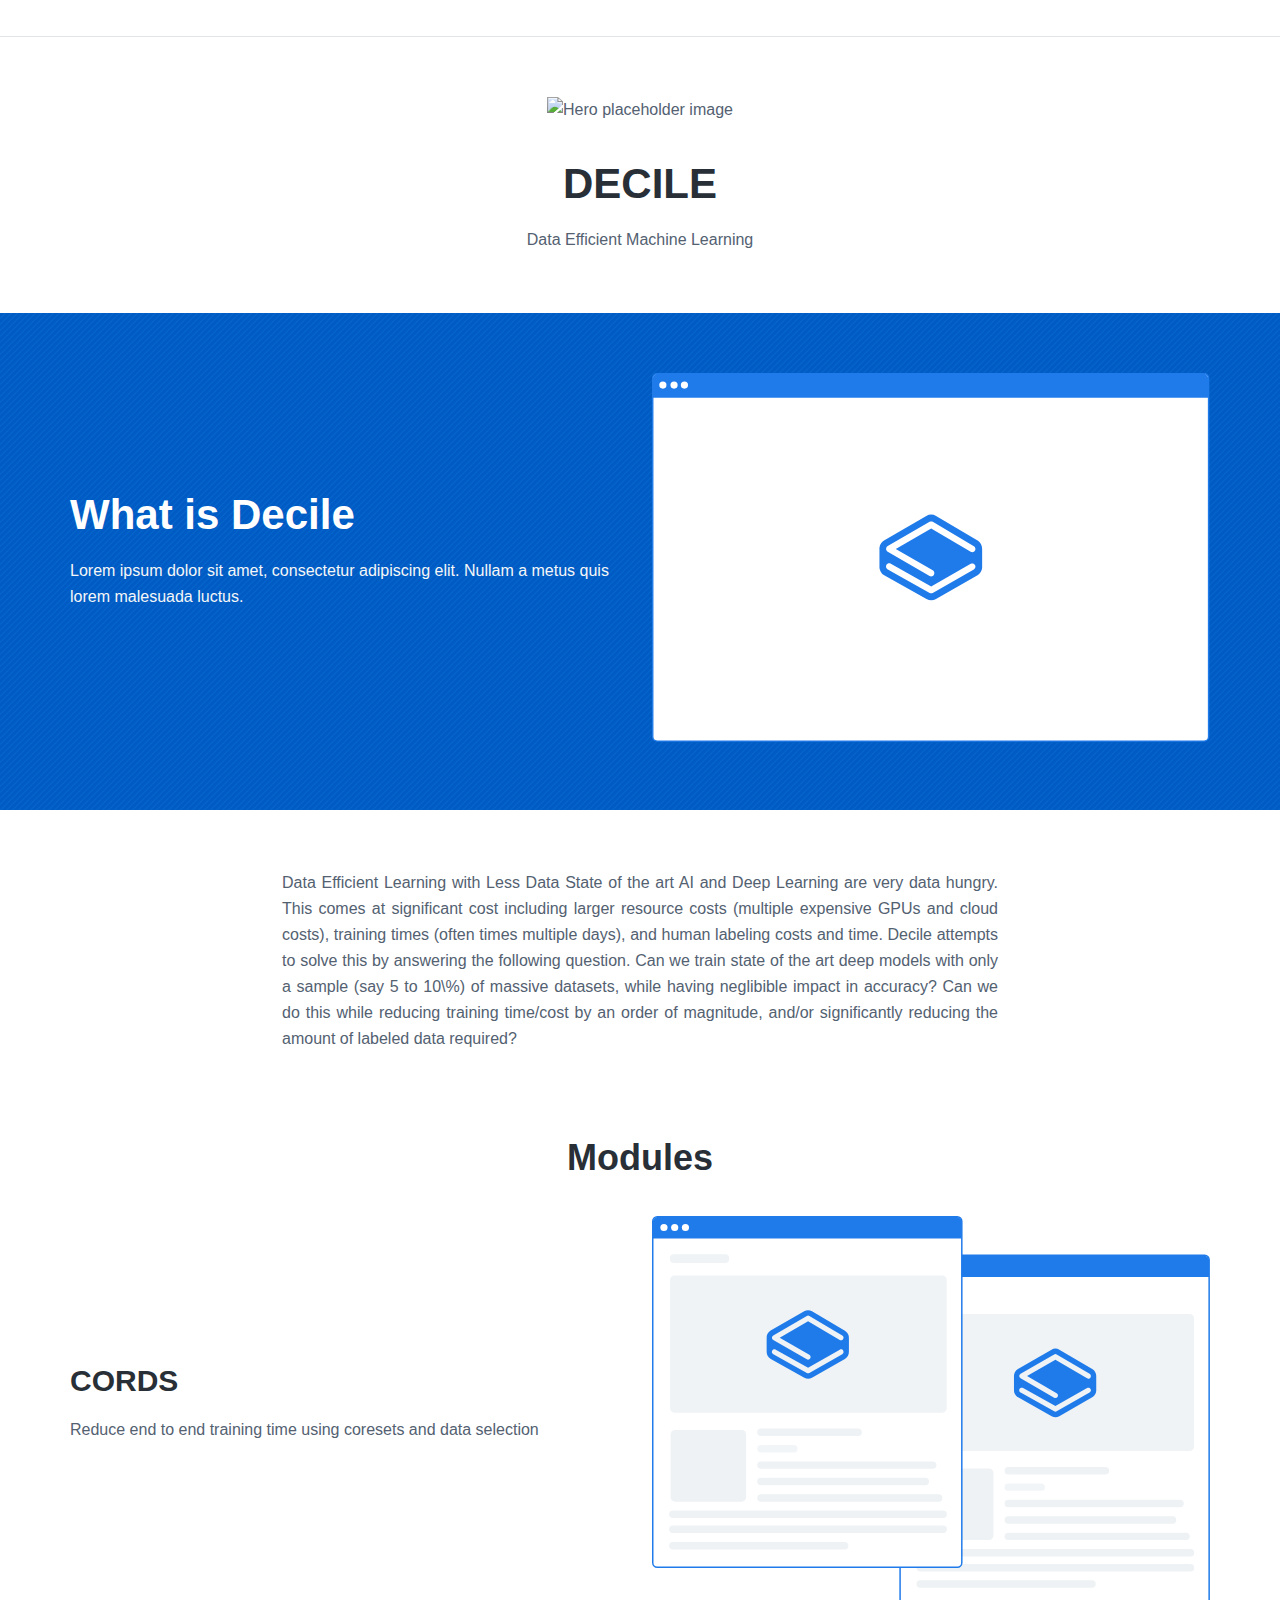
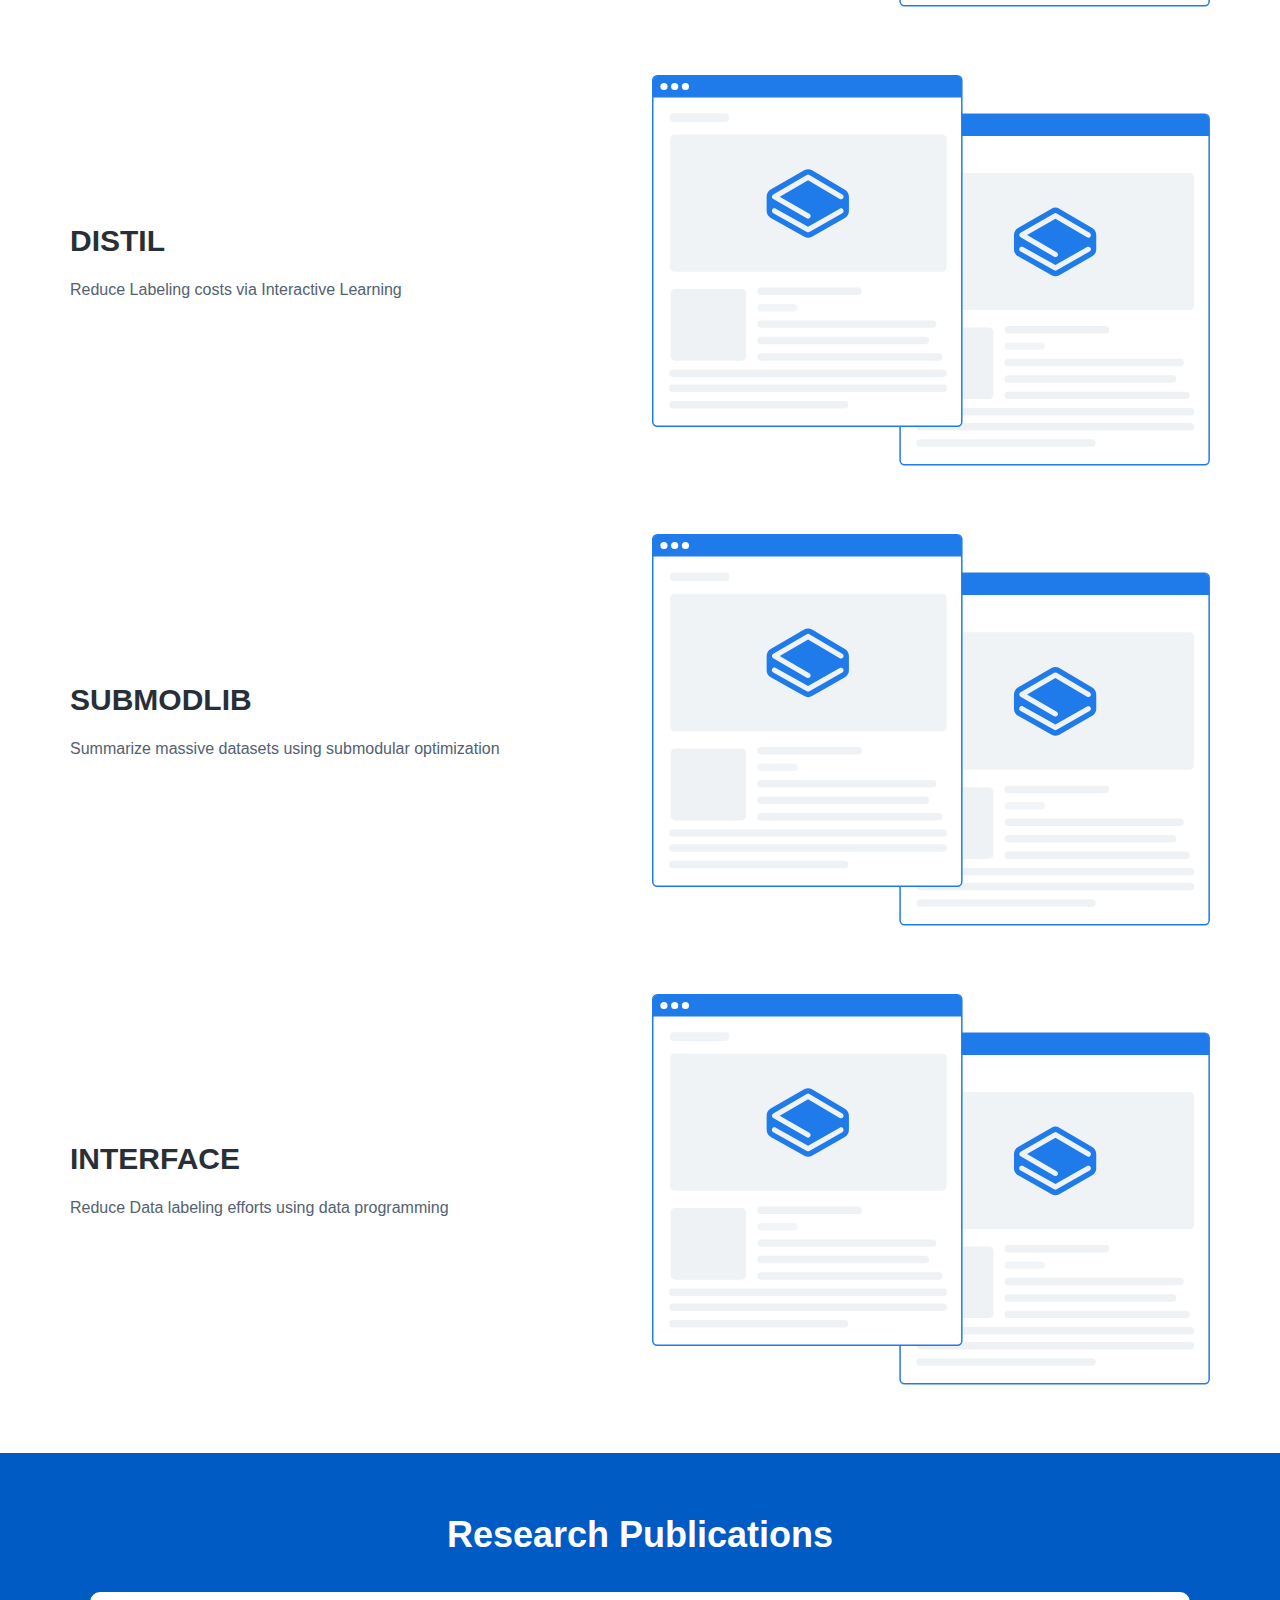
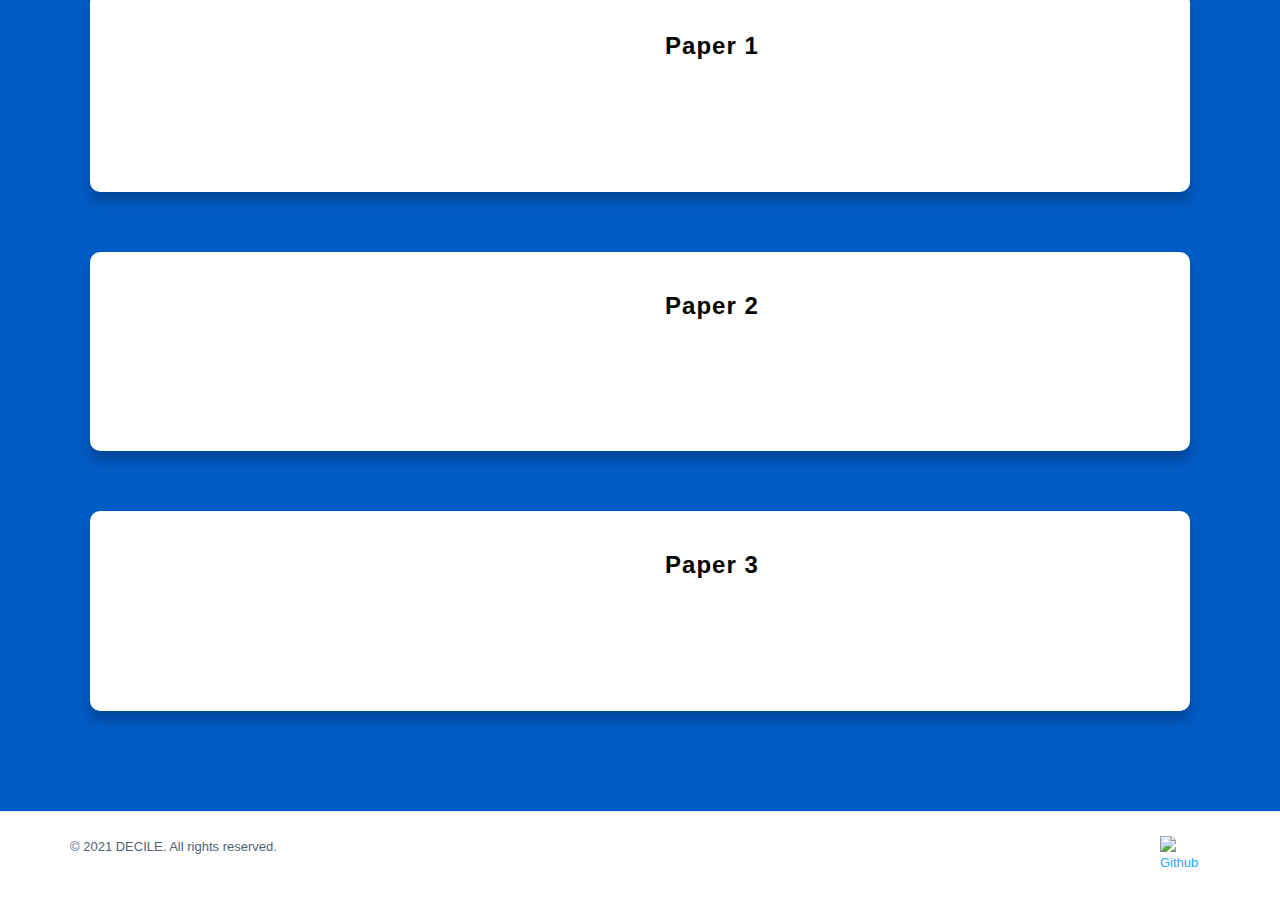
==== index.html @ 0dfba2ae "Update index.html" ====
<!DOCTYPE html>
<html>

<head>

    <meta name="generator" content="Gatsby 2.22.17" />
    <title data-react-helmet="true">Decile</title>
    <meta data-react-helmet="true" charSet="utf-8" />
    <meta data-react-helmet="true" name="viewport" content="width=device-width, initialScale=1.0" />
    <meta data-react-helmet="true" name="description" content="An ultra customizable generic theme for Stackbit" />

    <link rel="stylesheet" href="style.css">
</head>

<body>
    <div id="___gatsby">
        <div style="outline:none" tabindex="-1" id="gatsby-focus-wrapper">
            <div id="site-wrap" class="site">
                <header class="site-header">
                    <div class="container container--lg">
                        <nav class="navbar" aria-label="Main Navigation"><a href="#content" class="sr-only">Skip to main
                                content</a><a aria-current="page" class="h4 navbar__title" href="/"></a></nav>
                    </div>
                </header>
                <main id="content" class="site-content">
                    <section class="section hero">
                        <div class="container container--lg">
                            <div class="flex flex--middle flex--center flex--col-2 align-center">
                                <div class="cell section__body">

                                    <div class="cell section__media section__media--center"><img src="https://via.placeholder.com/140x100"
                                        alt="Hero placeholder image" /></div>

                                    <h1 class="section__title">DECILE</h1>
                                    <div class="section__copy">
                                        <p>Data Efficient Machine Learning</p>
                                    </div>
                                    <div class="section__actions btn-group"></div>
                                </div>
                            </div>
                        </div>
                    </section>
                    <section class="section hero bg-image inverse bg-blue section--padding">
                        <div class="bg-image__image"
                            style="background-image:url(&#x27;/images/diagonal-lines.svg&#x27;);opacity:0.2;background-size:auto;background-repeat:repeat">
                        </div>
                        <div class="container container--lg">
                            <div class="flex flex--middle flex--center flex--col-2">
                                <div class="cell section__media section__media--right"><img src="images/hero.svg"
                                        alt="Hero placeholder image" /></div>
                                <div class="cell section__body">
                                    <h1 class="section__title">What is Decile</h1>
                                    <div class="section__copy">
                                        <p>Lorem ipsum dolor sit amet, consectetur adipiscing elit. Nullam a metus quis
                                            lorem malesuada luctus.</p>
                                    </div>
                                    <!--<div class="section__actions btn-group"><a href="https://www.google.com/"
                                            class="btn">Learn More</a></div>-->
                                </div>
                            </div>
                        </div>
                    </section>
                    <section class="section hero">
                        <div class="container container--lg">
                            <div class="flex flex--middle flex--center flex--col-2 align-justify">
                                <div class="cell section__body">
                                    <div class="section__copy">
                                        <p>Data Efficient Learning with Less Data
                                            State of the art AI and Deep Learning are very data hungry. This comes at significant cost including larger resource costs (multiple expensive GPUs and cloud costs), training times (often times multiple days), and human labeling costs and time. Decile attempts to solve this by answering the following question. Can we train state of the art deep models with only a sample (say 5 to 10\%) of massive datasets, while having neglibible impact in accuracy? Can we do this while reducing training time/cost by an order of magnitude, and/or significantly reducing the amount of labeled data required?</p>
                                    </div>
                                    <div class="section__actions btn-group"></div>
                                </div>
                            </div>
                        </div>
                    </section>
                    <section class="section section--features">
                        <div class="container container--md align-center">
                            <h2 class="section__title">Modules</h2>
                        </div>
                        <div class="container container--lg">
                            <div class="flex flex--middle flex--center flex--col-2">
                                <div class="cell section__media section__media--right"><img src="images/feature.svg"
                                        alt="Feature 1 placeholder image" /></div>
                                <div class="section__body cell">
                                    <h3 class="section__title">CORDS</h3>
                                    <div class="section__copy">
                                        <p>Reduce end to end training time using coresets and data selection </p>
                                    </div>
                                    <div class="section__actions btn-group"></div>
                                </div>
                            </div>
                            <div class="flex flex--middle flex--center flex--col-2">
                                <div class="cell section__media section__media--right"><img src="images/feature.svg"
                                        alt="Feature 2 placeholder image" /></div>
                                <div class="section__body cell">
                                    <h3 class="section__title">DISTIL</h3>
                                    <div class="section__copy">
                                        <p>Reduce Labeling costs via Interactive Learning</p>
                                    </div>
                                    <div class="section__actions btn-group"></div>
                                </div>
                            </div>
                            <div class="flex flex--middle flex--center flex--col-2">
                                <div class="cell section__media section__media--right"><img src="images/feature.svg"
                                        alt="Feature 3 placeholder image" /></div>
                                <div class="section__body cell">
                                    <h3 class="section__title">SUBMODLIB</h3>
                                    <div class="section__copy">
                                        <p>Summarize massive datasets using submodular optimization</p>
                                    </div>
                                    <div class="section__actions btn-group"></div>
                                </div>
                            </div>
                            <div class="flex flex--middle flex--center flex--col-2">
                                <div class="cell section__media section__media--right"><img src="images/feature.svg"
                                        alt="lorem-ipsum" /></div>
                                <div class="section__body cell">
                                    <h3 class="section__title">INTERFACE</h3>
                                    <div class="section__copy">
                                        <p>Reduce Data labeling efforts using data programming</p>
                                    </div>
                                    <div class="section__actions btn-group"></div>
                                </div>
                            </div>
                        </div>
                    </section>
                    <section class="section  bg-blue inverse section--posts">
                        <div class="container container--md align-center">
                            <h2 class="section__title">Research Publications</h2>
                        </div>
                        <div class="container container--lg">


                                <div id="CARD_1">
                                    <div id="CARD_2">
                                
                                        <div id="CARD_3">
                                            <div id="CARD_4">
                                

                                                <h2 id="H2_13">
                                                    Paper 1
                                                </h2> 
                                
                                            </div>
                                        </div>
                                    </div>
                                </div>
                                <div id="CARD_1">
                                    <div id="CARD_2">
                                
                                        <div id="CARD_3">
                                            <div id="CARD_4">
                                

                                                <h2 id="H2_13">
                                                    Paper 2
                                                </h2> 
                                
                                            </div>
                                        </div>
                                    </div>
                                </div>
                                <div id="CARD_1">
                                    <div id="CARD_2">
                                
                                        <div id="CARD_3">
                                            <div id="CARD_4">
                                

                                                <h2 id="H2_13">
                                                    Paper 3
                                                </h2> 
                                
                                            </div>
                                        </div>
                                    </div>
                                </div>




                   
                    </section>
                </main>
                <footer class="site-footer">
                    <div class="container container--lg">
                        <div class="site-footer__copyright">
                            &copy; 2021 DECILE. All rights reserved.    <a href="https://github.com/decile-team"><img src="https://github.githubassets.com/images/modules/logos_page/GitHub-Mark.png" alt="Github" width="50" height="50" style="float:right"></a> 
                        </div>
                        
                    </div>
                </footer>
            </div>
        </div>
        <div id="gatsby-announcer"
            style="position:absolute;top:0;width:1px;height:1px;padding:0;overflow:hidden;clip:rect(0, 0, 0, 0);white-space:nowrap;border:0"
            aria-live="assertive" aria-atomic="true"></div>
    </div>
    <script src="/assets/js/init.js"></script>
    <script src="/assets/js/page-load.js"></script>
    <script src="/assets/js/page-unload.js"></script>
    <script id="gatsby-script-loader">/*<![CDATA[*/window.pagePath = "/";/*]]>*/</script>
    <script
        id="gatsby-chunk-mapping">/*<![CDATA[*/window.___chunkMapping = { "app": ["/app-77ef83bda4db6edf5b10.js"], "component---src-templates-advanced-js": ["/component---src-templates-advanced-js-5bc18cc9d4f8bdf61e8d.js"], "component---src-templates-post-js": ["/component---src-templates-post-js-b1623d6e78ea71cc60c2.js"] };/*]]>*/</script>
    <script src="/component---src-templates-advanced-js-5bc18cc9d4f8bdf61e8d.js" async=""></script>
    <script src="/commons-939fbc767cac15439ba2.js" async=""></script>
    <script src="/29107295-36e60bad8a02b5426955.js" async=""></script>
    <script src="/styles-503b3015a8b38c118cb7.js" async=""></script>
    <script src="/app-77ef83bda4db6edf5b10.js" async=""></script>
    <script src="/framework-81e6052b3504df28bf0b.js" async=""></script>
    <script src="/webpack-runtime-9876bf3ca93c263dd1b7.js" async=""></script>
</body>

</html>
---- style.css ----
html {
    line-height: 1.15;
    -webkit-text-size-adjust: 100%
}

body {
    margin: 0
}

main {
    display: block
}

.h1,
h1 {
    font-size: 2em;
    margin: .67em 0
}

hr {
    box-sizing: content-box;
    height: 0;
    overflow: visible
}

pre {
    font-family: monospace, monospace;
    font-size: 1em
}

a {
    background-color: transparent
}

abbr[title] {
    border-bottom: none;
    text-decoration: underline;
    -webkit-text-decoration: underline dotted;
    text-decoration: underline dotted
}

b,
strong {
    font-weight: bolder
}

code,
kbd,
samp {
    font-family: monospace, monospace;
    font-size: 1em
}

small {
    font-size: 80%
}

sub,
sup {
    font-size: 75%;
    line-height: 0;
    position: relative;
    vertical-align: baseline
}

sub {
    bottom: -.25em
}

sup {
    top: -.5em
}

img {
    border-style: none
}

button,
input,
optgroup,
select,
textarea {
    font-family: inherit;
    font-size: 100%;
    line-height: 1.15;
    margin: 0
}

button,
input {
    overflow: visible
}

button,
select {
    text-transform: none
}

[type=button],
[type=reset],
[type=submit],
button {
    -webkit-appearance: button
}

[type=button]::-moz-focus-inner,
[type=reset]::-moz-focus-inner,
[type=submit]::-moz-focus-inner,
button::-moz-focus-inner {
    border-style: none;
    padding: 0
}

[type=button]:-moz-focusring,
[type=reset]:-moz-focusring,
[type=submit]:-moz-focusring,
button:-moz-focusring {
    outline: 1px dotted ButtonText
}

fieldset {
    padding: .35em .75em .625em
}

legend {
    box-sizing: border-box;
    color: inherit;
    display: table;
    max-width: 100%;
    padding: 0;
    white-space: normal
}

progress {
    vertical-align: baseline
}

textarea {
    overflow: auto
}

[type=checkbox],
[type=radio] {
    box-sizing: border-box;
    padding: 0
}

[type=number]::-webkit-inner-spin-button,
[type=number]::-webkit-outer-spin-button {
    height: auto
}

[type=search] {
    -webkit-appearance: textfield;
    outline-offset: -2px
}

[type=search]::-webkit-search-decoration {
    -webkit-appearance: none
}

::-webkit-file-upload-button {
    -webkit-appearance: button;
    font: inherit
}

details {
    display: block
}

summary {
    display: list-item
}

[hidden],
template {
    display: none
}

html {
    font-family: -apple-system, BlinkMacSystemFont, Segoe UI, Roboto, Oxygen, Ubuntu, Cantarell, Open Sans, Helvetica, sans-serif;
    font-size: 100%
}

body {
    background-color: #fff;
    color: #536171;
    line-height: 1.625;
    text-rendering: optimizeLegibility;
    -webkit-font-smoothing: antialiased;
    -moz-osx-font-smoothing: grayscale
}

a {
    color: #28aaff;
    text-decoration: underline
}

a:hover {
    text-decoration: none
}

.h1,
.h2,
.h3,
.h4,
.h5,
.h6,
h1,
h2,
h3,
h4,
h5,
h6 {
    color: #282f36;
    font-weight: 700;
    line-height: 1.2;
    margin: 2.25rem 0 1.125rem
}

.h1:first-child,
.h2:first-child,
.h3:first-child,
.h4:first-child,
.h5:first-child,
.h6:first-child,
h1:first-child,
h2:first-child,
h3:first-child,
h4:first-child,
h5:first-child,
h6:first-child {
    margin-top: 0
}

.h1 a,
.h2 a,
.h3 a,
.h4 a,
.h5 a,
.h6 a,
h1 a,
h2 a,
h3 a,
h4 a,
h5 a,
h6 a {
    color: inherit;
    text-decoration: none
}

.h1,
h1 {
    font-size: 2.625em
}

.h2,
h2 {
    font-size: 2.25em
}

.h3,
h3 {
    font-size: 1.875em
}

.h4,
h4 {
    font-size: 1.5em
}

.h5,
h5 {
    font-size: 1.3125em
}

.h6,
h6 {
    font-size: 1.125em
}

blockquote {
    border-left: 3px solid #28aaff;
    color: #282f36;
    font-size: 1.25em;
    font-style: italic;
    line-height: 1.5;
    margin: 2.25rem 0;
    padding: 0 1.2em
}

blockquote:first-child {
    margin-top: 0
}

ol,
p,
ul {
    margin: 0 0 1.5rem
}

ol,
ul {
    padding: 0 0 0 1.25rem
}

ul {
    list-style: disc
}

ol {
    list-style: decimal
}

li>ol,
li>ul {
    margin-bottom: 0
}

hr {
    background-color: #e1e4e9;
    border: 0;
    height: 1px;
    margin: 2.25rem 0
}

hr:first-child {
    margin-top: 0
}

embed,
iframe,
img,
object,
video {
    max-width: 100%
}

img {
    height: auto
}

figure {
    margin: 0
}

@media (max-width:640px) {

    .h1,
    h1 {
        font-size: 2.25em
    }

    .h2,
    h2 {
        font-size: 1.875em
    }

    .h3,
    h3 {
        font-size: 1.5em
    }

    .h4,
    h4 {
        font-size: 1.3125em
    }

    .h5,
    h5 {
        font-size: 1.125em
    }

    .h6,
    h6 {
        font-size: 1em
    }
}

.container {
    margin-left: auto;
    margin-right: auto;
    max-width: 100%;
    padding-left: 1.125rem;
    padding-right: 1.125rem
}

.container--md {
    max-width: 740px
}

.container--lg {
    max-width: 1140px
}

.align-left {
    text-align: left
}

.align-right {
    text-align: right
}

.align-center {
    text-align: center
}

.align-justify {
    text-align: justify
}

.bg-image {
    position: relative
}

.bg-image__image {
    background-position: 50%;
    bottom: 0;
    left: 0;
    position: absolute;
    right: 0;
    top: 0
}

.sr-only {
    clip: rect(1px, 1px, 1px, 1px);
    -webkit-clip-path: polygon(0 0, 0 0, 0 0, 0 0);
    clip-path: polygon(0 0, 0 0, 0 0, 0 0);
    height: 1px;
    overflow: hidden;
    position: absolute !important;
    width: 1px;
    word-wrap: normal !important
}

.clear:after {
    clear: both
}

.clear:after,
.clear:before {
    content: "";
    display: table
}

label {
    display: block;
    font-weight: 700;
    line-height: 1.5;
    margin-bottom: .25em
}

input[type=email],
input[type=number],
input[type=password],
input[type=search],
input[type=tel],
input[type=text],
input[type=url],
select,
textarea {
    background: 0;
    border: 1px solid #e1e4e9;
    border-radius: 3px;
    box-shadow: none;
    box-sizing: border-box;
    color: #536171;
    display: block;
    font-size: 16px;
    font-weight: 400;
    line-height: 1.5;
    max-width: 100%;
    padding: .625em;
    width: 100%
}

input[type=email]:focus,
input[type=number]:focus,
input[type=password]:focus,
input[type=search]:focus,
input[type=tel]:focus,
input[type=text]:focus,
input[type=url]:focus,
select:focus,
textarea:focus {
    outline: 0
}

.form-group {
    margin-bottom: 1.125rem
}

.form-submit {
    margin-top: 1.875rem
}

.form-select-wrap {
    font-size: 1em;
    position: relative
}

.form-select-wrap select {
    -webkit-appearance: none;
    -moz-appearance: none;
    padding-right: 25px
}

.form-select-wrap select:focus {
    outline: 0
}

.form-select-wrap:after,
.form-select-wrap:before {
    border: .3125em solid transparent;
    box-sizing: border-box;
    content: "";
    position: absolute;
    right: 10px;
    top: 50%;
    z-index: 1
}

.form-select-wrap:before {
    border-top-color: #536171;
    margin-top: .125em
}

.form-select-wrap:after {
    border-bottom-color: #536171;
    margin-top: -.75em
}

.form-checkbox {
    padding-left: 1.5em;
    position: relative
}

.form-checkbox input[type=checkbox] {
    height: 1.5em;
    left: 0;
    position: absolute;
    top: 0
}

.form-checkbox label {
    font-weight: 400
}

.btn,
button,
input[type=button],
input[type=reset],
input[type=submit] {
    background-color: #28aaff;
    border: 2px solid #28aaff;
    border-radius: 5px;
    box-sizing: border-box;
    color: #fff;
    cursor: pointer;
    display: inline-block;
    font-size: 1em;
    font-weight: 700;
    line-height: 1.25;
    padding: .625em 1.5em;
    text-align: center;
    text-decoration: none;
    transition: .3s ease;
    vertical-align: middle
}

.btn:active,
.btn:focus,
.btn:hover,
button:active,
button:focus,
button:hover,
input[type=button]:active,
input[type=button]:focus,
input[type=button]:hover,
input[type=reset]:active,
input[type=reset]:focus,
input[type=reset]:hover,
input[type=submit]:active,
input[type=submit]:focus,
input[type=submit]:hover {
    opacity: .8;
    outline: 0
}

.btn--secondary {
    background-color: transparent;
    border-color: #28aaff;
    color: #28aaff
}

.btn--icon {
    align-items: center;
    display: inline-flex;
    font-size: 1.5em;
    height: 1.25em;
    justify-content: center;
    line-height: 1.25em;
    padding: 0;
    position: relative;
    width: 1.25em
}

.btn--clear {
    background: 0;
    border: 0;
    color: #282f36
}

.btn--clear:active,
.btn--clear:focus,
.btn--clear:hover {
    opacity: 1
}

.btn-group {
    align-items: center;
    display: flex;
    flex-wrap: wrap
}

.btn-group .btn,
.btn-group a {
    margin: 0 1.125em 1.125em 0
}

.align-center .btn-group {
    justify-content: center
}

.align-center .btn-group .btn,
.align-center .btn-group a {
    margin-left: .5625em;
    margin-right: .5625em
}

.align-right .btn-group {
    justify-content: flex-end
}

.align-right .btn-group .btn,
.align-right .btn-group a {
    margin-left: 1.125em;
    margin-right: 0
}

.icon {
    color: inherit;
    display: inline-block;
    fill: currentColor;
    flex-shrink: 0;
    height: 1em;
    line-height: 1;
    width: 1em
}

table {
    border-bottom: 1px solid #e1e4e9;
    border-collapse: collapse;
    border-spacing: 0;
    line-height: 1.5;
    margin: 0;
    max-width: 100%;
    width: 100%
}

caption,
table {
    text-align: left
}

caption {
    color: #8594a5;
    font-size: .875em;
    font-style: italic;
    margin-bottom: .75rem
}

td,
th {
    border-top: 1px solid #e1e4e9;
    padding: .5em 5px
}

th {
    color: #282f36;
    font-weight: 700
}

:not(.responsive-table)>table {
    margin: 0 0 1.5rem
}

.responsive-table {
    display: block;
    margin: 0 0 1.5rem;
    overflow-x: auto;
    width: 100%
}

.menu {
    list-style: none;
    margin: 0;
    padding: 0
}

.menu li {
    color: #536171;
    line-height: 1.25
}

.menu li.is-active {
    color: #28aaff
}

.menu a:not(.btn) {
    border: 0;
    color: inherit;
    display: inline-block;
    text-decoration: none
}

.menu a:not(.btn):hover {
    color: #28aaff
}

.flex {
    display: flex;
    flex-wrap: wrap;
    margin-right: -.75rem;
    margin-left: -.75rem
}

.flex--middle {
    align-items: center
}

.flex--center {
    justify-content: center
}

.cell {
    box-sizing: border-box;
    flex-basis: 0;
    flex-grow: 1;
    max-width: 100%;
    padding-right: .75rem;
    padding-left: .75rem;
    width: 100%
}

.flex--col-2 .cell {
    flex: 0 0 50%;
    max-width: 50%
}

.flex--col-3 .cell {
    flex: 0 0 33.333%;
    max-width: 33.333%
}

@media (max-width:800px) {

    .flex--col-2 .cell,
    .flex--col-3 .cell {
        flex: 0 0 100%;
        max-width: 100%
    }
}

.card {
    background-color: #fff;
    border: 1px solid #e1e4e9;
    border-radius: 3px;
    box-shadow: 0 0 1em rgba(0, 0, 0, .08);
    box-sizing: border-box;
    display: flex;
    flex-direction: column;
    flex-grow: 1
}

.cell .card {
    height: 100%
}

.card__media img {
    display: block;
    width: 100%
}

.card__media:only-child img {
    border-radius: 3px
}

.card__media--top img {
    border-radius: 3px 3px 0 0
}

.card__media--bottom {
    order: 1
}

.card__media--bottom img {
    border-radius: 0 0 3px 3px
}

.card__body {
    flex-grow: 1;
    padding: 1.5rem
}

.card__footer,
.card__header,
.card__meta {
    margin-bottom: 1.125rem
}

.card__title {
    margin-top: 0
}

.card__footer,
.card__meta {
    color: #8594a5;
    font-size: .875em;
    line-height: 1.5
}

.card__copy>:last-child {
    margin-bottom: 1.125rem
}

.inverse,
.inverse a {
    color: #f5f6f7
}

.inverse .h1,
.inverse .h2,
.inverse .h3,
.inverse .h4,
.inverse .h5,
.inverse .h6,
.inverse h1,
.inverse h2,
.inverse h3,
.inverse h4,
.inverse h5,
.inverse h6 {
    color: #fff
}

.inverse .btn {
    background-color: #28aaff;
    border-color: #28aaff;
    color: #fff
}

.inverse .btn--secondary {
    background-color: #fff;
    border-color: #fff;
    color: #28aaff
}

.inverse .btn--clear {
    background: 0;
    color: #fff
}

body.has-theme-bar #site-wrap {
    top: 60px
}

.site {
    display: flex;
    flex-direction: column;
    min-height: 100vh;
    position: relative
}

.site-content {
    box-sizing: border-box;
    flex-grow: 1;
    width: 100%
}

.site-header {
    border-bottom: 1px solid #e1e4e9;
    padding-bottom: 1.125rem;
    padding-top: 1.125rem
}

.navbar {
    align-items: center;
    display: flex
}

.navbar__logo,
.navbar__title {
    flex: 0 1 auto;
    margin: 0 1.25rem 0 0;
    text-decoration: none
}

.navbar__logo img {
    max-height: 2rem
}

.navbar__menu {
    margin-left: auto
}

.navbar__item {
    font-size: .875em
}

@media (min-width:801px) {
    .js-nav-toggle {
        display: none
    }

    .navbar__list {
        align-items: center;
        display: flex
    }

    .navbar__item {
        margin-left: 1.25rem
    }

    .js-menu-toggle {
        display: none
    }
}

@media (max-width:800px) {
    .navbar:after {
        background: rgba(245, 246, 247, .8);
        content: "";
        height: 100vh;
        left: 0;
        opacity: 0;
        position: absolute;
        top: 0;
        transition: opacity .25s, visibility 0s .25s;
        visibility: hidden;
        width: 100%
    }

    .navbar__close-btn,
    .navbar__menu-btn {
        margin-left: auto
    }

    .navbar__menu {
        -webkit-backface-visibility: hidden;
        backface-visibility: hidden;
        background-color: #fff;
        bottom: 0;
        right: -100%;
        max-width: 360px;
        -webkit-overflow-scrolling: touch;
        position: fixed;
        top: 0;
        transition: right .3s cubic-bezier(.65, .05, .36, 1), visibility 0s .3s;
        visibility: hidden;
        width: 100%;
        z-index: 999
    }

    .navbar__scroller {
        height: 100%;
        overflow-y: auto;
        position: relative
    }

    .navbar__inner {
        padding: 1.125rem 1.5rem
    }

    .navbar__close-btn {
        position: absolute;
        right: 1.5rem;
        top: 1.125rem
    }

    .navbar__list {
        margin-top: 3rem
    }

    .navbar__item {
        border-top: 1px solid #e1e4e9
    }

    .navbar__item:not(.navbar__item--btn):last-child {
        border-bottom: 1px solid #e1e4e9
    }

    .navbar__item a:not(.btn) {
        display: block;
        padding: .75rem 0
    }

    .navbar__item .btn {
        padding-left: .75rem;
        padding-right: .75rem;
        width: 100%
    }

    .navbar__item--btn {
        padding: 1.125rem 0
    }

    .navbar__item--btn+.navbar__item--btn {
        border-top: 0;
        padding-top: 0
    }

    .js-nav-open {
        overflow: hidden
    }

    .js-nav-open .navbar:after {
        opacity: 1;
        transition: opacity .25s;
        visibility: visible;
        z-index: 998
    }

    .js-nav-open .navbar__menu {
        right: 0;
        transition: right .3s ease;
        visibility: visible
    }
}

.site-footer {
    border-top: 1px solid #e1e4e9;
    padding-bottom: 1.5em;
    padding-top: 1.5em;
    text-align: center
}

.site-footer .btn {
    padding: .3em .75rem
}

.site-footer__menu,
.site-footer__social {
    margin-bottom: 1.5rem
}

.site-footer__menu li,
.site-footer__social li {
    font-size: .875rem;
    margin-bottom: .375rem
}

.site-footer__copyright {
    font-size: .8125em;
    width: 100%
}

.site-footer__copyright>a,
.site-footer__copyright>span {
    margin-right: 5px
}

@media (min-width:481px) {
    .site-footer {
        text-align: left
    }

    .site-footer__nav {
        align-items: flex-start;
        display: flex
    }

    .site-footer__menu {
        align-items: center;
        display: flex;
        flex: 1 1 auto;
        flex-wrap: wrap;
        margin-bottom: .75rem
    }

    .site-footer__menu li {
        border-right: 1px solid #e1e4e9;
        margin-right: .75rem;
        padding-right: .75rem
    }

    .site-footer__menu li:last-child {
        border: 0;
        padding: 0
    }

    .site-footer__social {
        align-items: center;
        display: flex;
        flex: 0 0 auto;
        margin-bottom: .75rem;
        margin-left: auto
    }

    .site-footer__social li {
        margin-left: .75rem
    }

    .site-footer__social:first-child {
        margin-left: 0
    }

    .site-footer__social:first-child li {
        margin-left: 0;
        margin-right: .75rem
    }
}

.page,
.post {
    padding-bottom: 3.75rem;
    padding-top: 3.75rem
}

.page__header,
.post__header,
.post__image {
    margin: 0 0 1.5rem
}

.page__title,
.post__title {
    margin-top: 0
}

.post__footer,
.post__meta {
    color: #8594a5;
    font-size: .875rem
}

.post__meta {
    margin-bottom: .75rem
}

.post__footer {
    margin-top: 2.25rem
}

.post__footer span {
    display: inline-block;
    margin-right: .5rem
}

.post__footer span:before {
    content: "#"
}

.section {
    margin-bottom: 3.75rem
}

.section:first-child {
    padding-top: 3.75rem
}

.section:last-child {
    margin-bottom: 0;
    padding-bottom: 3.75em
}

.section .container+.container {
    margin-top: 2.25rem
}

.bg-blue,
.bg-gray,
.has-bg {
    padding-bottom: 3.75em;
    padding-top: 3.75em
}

.bg-blue {
    background-color: #005bc4
}

.bg-gray {
    background-color: #f5f6f7
}

.section__body,
.section__media {
    position: relative
}

.section__actions a:not(.btn) {
    font-weight: 700
}

.hero .cell,
.section--features .cell {
    max-width: 740px
}

.hero .cell:only-child,
.section--features .cell:only-child {
    flex: 0 0 100%
}

.hero:first-child:not(.section--padding) {
    margin-bottom: 2.25rem;
    padding-bottom: 0
}

.section--features .flex {
    margin-bottom: 3.75rem
}

.section--posts .cell,
.section--team .cell {
    margin-bottom: 1.5rem;
    max-width: 460px
}

.section--team .card__media {
    margin-top: auto;
    padding-top: 100%;
    position: relative
}

.section--team .card__media img {
    position: absolute;
    width: 100%;
    height: 100%;
    top: 0;
    left: 0
}

.section--cta .bg-blue,
.section--cta .bg-gray {
    border-radius: 3px
}

@media (min-width:801px) {
    .section__media--right {
        order: 1
    }
}

@media (max-width:800px) {
    .section__media {
        margin-bottom: 1.5rem
    }

    .section--posts .flex,
    .section--team .flex {
        justify-content: center
    }
}
#DIV_1 {
    align-items: stretch;
    block-size: 510px;
    border-block-end-color: rgb(51, 58, 64);
    border-block-start-color: rgb(51, 58, 64);
    border-inline-end-color: rgb(51, 58, 64);
    border-inline-start-color: rgb(51, 58, 64);
    bottom: 0px;
    box-sizing: border-box;
    caret-color: rgb(51, 58, 64);
    color: rgb(51, 58, 64);
    column-rule-color: rgb(51, 58, 64);
    display: flex;
    height: 510px;
    inline-size: 650.875px;
    inset-block-end: 0px;
    inset-block-start: 0px;
    inset-inline-end: 0px;
    inset-inline-start: 0px;
    justify-content: center;
    left: 0px;
    padding-block-end: 1px;
    padding-block-start: 1px;
    padding-inline-end: 1px;
    padding-inline-start: 1px;
    perspective-origin: 325.438px 255px;
    position: relative;
    right: 0px;
    text-decoration: none solid rgb(51, 58, 64);
    text-size-adjust: 100%;
    top: 0px;
    transform-origin: 325.438px 255px;
    width: 650.875px;
    z-index: 1;
    border: 0px none rgb(51, 58, 64);
    font: 14px / 23.8px Lato, sans-serif;
    outline: rgb(51, 58, 64) none 0px;
    padding: 1px;
}/*#DIV_1*/

#DIV_1:after {
    border-block-end-color: rgb(51, 58, 64);
    border-block-start-color: rgb(51, 58, 64);
    border-inline-end-color: rgb(51, 58, 64);
    border-inline-start-color: rgb(51, 58, 64);
    box-sizing: border-box;
    caret-color: rgb(51, 58, 64);
    color: rgb(51, 58, 64);
    column-rule-color: rgb(51, 58, 64);
    display: block;
    text-decoration: none solid rgb(51, 58, 64);
    text-size-adjust: 100%;
    border: 0px none rgb(51, 58, 64);
    font: 14px / 23.8px Lato, sans-serif;
    outline: rgb(51, 58, 64) none 0px;
}/*#DIV_1:after*/

#DIV_1:before {
    border-block-end-color: rgb(51, 58, 64);
    border-block-start-color: rgb(51, 58, 64);
    border-inline-end-color: rgb(51, 58, 64);
    border-inline-start-color: rgb(51, 58, 64);
    box-sizing: border-box;
    caret-color: rgb(51, 58, 64);
    color: rgb(51, 58, 64);
    column-rule-color: rgb(51, 58, 64);
    display: block;
    text-decoration: none solid rgb(51, 58, 64);
    text-size-adjust: 100%;
    border: 0px none rgb(51, 58, 64);
    font: 14px / 23.8px Lato, sans-serif;
    outline: rgb(51, 58, 64) none 0px;
}/*#DIV_1:before*/

#DIV_2 {
    align-content: stretch;
    align-items: stretch;
    block-size: 540px;
    border-block-end-color: rgb(51, 58, 64);
    border-block-start-color: rgb(51, 58, 64);
    border-inline-end-color: rgb(51, 58, 64);
    border-inline-start-color: rgb(51, 58, 64);
    box-sizing: border-box;
    caret-color: rgb(51, 58, 64);
    color: rgb(51, 58, 64);
    column-rule-color: rgb(51, 58, 64);
    display: flex;
    height: 540px;
    inline-size: 680.875px;
    justify-content: flex-start;
    margin-block-end: -16px;
    margin-block-start: -16px;
    margin-inline-end: -16px;
    margin-inline-start: -16px;
    perspective-origin: 340.438px 270px;
    text-decoration: none solid rgb(51, 58, 64);
    text-size-adjust: 100%;
    transform-origin: 340.438px 270px;
    width: 680.875px;
    border: 0px none rgb(51, 58, 64);
    flex: 1 1 auto;
    flex-flow: row wrap;
    font: 14px / 23.8px Lato, sans-serif;
    margin: -16px;
    outline: rgb(51, 58, 64) none 0px;
}/*#DIV_2*/

#DIV_2:after {
    border-block-end-color: rgb(51, 58, 64);
    border-block-start-color: rgb(51, 58, 64);
    border-inline-end-color: rgb(51, 58, 64);
    border-inline-start-color: rgb(51, 58, 64);
    box-sizing: border-box;
    caret-color: rgb(51, 58, 64);
    color: rgb(51, 58, 64);
    column-rule-color: rgb(51, 58, 64);
    display: block;
    text-decoration: none solid rgb(51, 58, 64);
    text-size-adjust: 100%;
    border: 0px none rgb(51, 58, 64);
    font: 14px / 23.8px Lato, sans-serif;
    outline: rgb(51, 58, 64) none 0px;
}/*#DIV_2:after*/

#DIV_2:before {
    border-block-end-color: rgb(51, 58, 64);
    border-block-start-color: rgb(51, 58, 64);
    border-inline-end-color: rgb(51, 58, 64);
    border-inline-start-color: rgb(51, 58, 64);
    box-sizing: border-box;
    caret-color: rgb(51, 58, 64);
    color: rgb(51, 58, 64);
    column-rule-color: rgb(51, 58, 64);
    display: block;
    text-decoration: none solid rgb(51, 58, 64);
    text-size-adjust: 100%;
    border: 0px none rgb(51, 58, 64);
    font: 14px / 23.8px Lato, sans-serif;
    outline: rgb(51, 58, 64) none 0px;
}/*#DIV_2:before*/

#DIV_3 {
    block-size: 240px;
    border-block-end-color: rgb(220, 225, 231);
    border-block-end-style: solid;
    border-block-end-width: 1px;
    border-block-start-color: rgb(220, 225, 231);
    border-block-start-style: solid;
    border-block-start-width: 1px;
    border-inline-end-color: rgb(220, 225, 231);
    border-inline-end-style: solid;
    border-inline-end-width: 1px;
    border-inline-start-color: rgb(220, 225, 231);
    border-inline-start-style: solid;
    border-inline-start-width: 1px;
    bottom: 0px;
    box-shadow: rgba(0, 0, 0, 0.1) 0px 2px 12px 0px;
    box-sizing: border-box;
    caret-color: rgb(51, 58, 64);
    color: rgb(51, 58, 64);
    column-rule-color: rgb(51, 58, 64);
    height: 240px;
    inline-size: 310.438px;
    inset-block-end: 0px;
    inset-block-start: 0px;
    inset-inline-end: 0px;
    inset-inline-start: 0px;
    left: 0px;
    margin-block-end: 15px;
    margin-block-start: 15px;
    margin-inline-end: 15px;
    margin-inline-start: 15px;
    max-inline-size: 100%;
    max-width: 100%;
    min-block-size: 240px;
    min-height: 240px;
    padding-block-end: 25px;
    padding-block-start: 25px;
    padding-inline-end: 25px;
    padding-inline-start: 25px;
    perspective-origin: 155.212px 120px;
    position: relative;
    right: 0px;
    text-decoration: none solid rgb(51, 58, 64);
    text-size-adjust: 100%;
    top: 0px;
    transform-origin: 155.219px 120px;
    width: 310.438px;
    z-index: 1;
    background: rgba(242, 244, 248, 0.92) none repeat scroll 0% 0% / auto padding-box border-box;
    border: 1px solid rgb(220, 225, 231);
    border-radius: 5px;
    flex: 0 1 calc(50% - 30px);
    font: 14px / 23.8px Lato, sans-serif;
    margin: 15px;
    outline: rgb(51, 58, 64) none 0px;
    padding: 25px;
}/*#DIV_3*/

#DIV_3:after {
    background-position: -62px -10px;
    block-size: 32px;
    border-block-end-color: rgb(51, 58, 64);
    border-block-start-color: rgb(51, 58, 64);
    border-inline-end-color: rgb(51, 58, 64);
    border-inline-start-color: rgb(51, 58, 64);
    bottom: 25px;
    box-sizing: border-box;
    caret-color: rgb(51, 58, 64);
    color: rgb(51, 58, 64);
    column-rule-color: rgb(51, 58, 64);
    content: '""';
    display: block;
    height: 32px;
    inline-size: 32px;
    inset-block-end: 25px;
    inset-block-start: 181px;
    inset-inline-end: 25px;
    inset-inline-start: 251.438px;
    left: 251.438px;
    perspective-origin: 16px 16px;
    position: absolute;
    right: 25px;
    text-decoration: none solid rgb(51, 58, 64);
    text-size-adjust: 100%;
    top: 181px;
    transform-origin: 16px 16px;
    width: 32px;
    background: rgba(0, 0, 0, 0) url("https://snorkel.ai/wp-content/uploads/2020/09/snorkel-stripe-1.png") repeat scroll -62px -10px / auto padding-box border-box;
    border: 0px none rgb(51, 58, 64);
    font: 14px / 23.8px Lato, sans-serif;
    outline: rgb(51, 58, 64) none 0px;
}/*#DIV_3:after*/

#DIV_3:before {
    border-block-end-color: rgb(51, 58, 64);
    border-block-start-color: rgb(51, 58, 64);
    border-inline-end-color: rgb(51, 58, 64);
    border-inline-start-color: rgb(51, 58, 64);
    box-sizing: border-box;
    caret-color: rgb(51, 58, 64);
    color: rgb(51, 58, 64);
    column-rule-color: rgb(51, 58, 64);
    text-decoration: none solid rgb(51, 58, 64);
    text-size-adjust: 100%;
    border: 0px none rgb(51, 58, 64);
    font: 14px / 23.8px Lato, sans-serif;
    outline: rgb(51, 58, 64) none 0px;
}/*#DIV_3:before*/

#DIV_4, #DIV_8, #DIV_10 {
    block-size: 104.4px;
    border-block-end-color: rgb(51, 58, 64);
    border-block-start-color: rgb(51, 58, 64);
    border-inline-end-color: rgb(51, 58, 64);
    border-inline-start-color: rgb(51, 58, 64);
    box-sizing: border-box;
    caret-color: rgb(51, 58, 64);
    color: rgb(51, 58, 64);
    column-rule-color: rgb(51, 58, 64);
    height: 104.4px;
    inline-size: 258.438px;
    min-inline-size: 1px;
    min-width: 1px;
    padding-block-end: 50px;
    perspective-origin: 129.212px 52.2px;
    text-decoration: none solid rgb(51, 58, 64);
    text-size-adjust: 100%;
    transform-origin: 129.219px 52.2px;
    width: 258.438px;
    border: 0px none rgb(51, 58, 64);
    font: 16px / 27.2px F37Bolton;
    outline: rgb(51, 58, 64) none 0px;
    padding: 0px 0px 50px;
}/*#DIV_4, #DIV_8, #DIV_10*/

#DIV_4:after, #DIV_8:after, #DIV_10:after {
    border-block-end-color: rgb(51, 58, 64);
    border-block-start-color: rgb(51, 58, 64);
    border-inline-end-color: rgb(51, 58, 64);
    border-inline-start-color: rgb(51, 58, 64);
    box-sizing: border-box;
    caret-color: rgb(51, 58, 64);
    color: rgb(51, 58, 64);
    column-rule-color: rgb(51, 58, 64);
    text-decoration: none solid rgb(51, 58, 64);
    text-size-adjust: 100%;
    border: 0px none rgb(51, 58, 64);
    font: 16px / 27.2px F37Bolton;
    outline: rgb(51, 58, 64) none 0px;
}/*#DIV_4:after, #DIV_8:after, #DIV_10:after*/

#DIV_4:before, #DIV_8:before, #DIV_10:before {
    border-block-end-color: rgb(51, 58, 64);
    border-block-start-color: rgb(51, 58, 64);
    border-inline-end-color: rgb(51, 58, 64);
    border-inline-start-color: rgb(51, 58, 64);
    box-sizing: border-box;
    caret-color: rgb(51, 58, 64);
    color: rgb(51, 58, 64);
    column-rule-color: rgb(51, 58, 64);
    text-decoration: none solid rgb(51, 58, 64);
    text-size-adjust: 100%;
    border: 0px none rgb(51, 58, 64);
    font: 16px / 27.2px F37Bolton;
    outline: rgb(51, 58, 64) none 0px;
}/*#DIV_4:before, #DIV_8:before, #DIV_10:before*/

#DIV_5 {
    block-size: 240px;
    border-block-end-color: rgb(220, 225, 231);
    border-block-end-style: solid;
    border-block-end-width: 1px;
    border-block-start-color: rgb(220, 225, 231);
    border-block-start-style: solid;
    border-block-start-width: 1px;
    border-inline-end-color: rgb(220, 225, 231);
    border-inline-end-style: solid;
    border-inline-end-width: 1px;
    border-inline-start-color: rgb(220, 225, 231);
    border-inline-start-style: solid;
    border-inline-start-width: 1px;
    bottom: 0px;
    box-shadow: rgba(0, 0, 0, 0.1) 0px 2px 12px 0px;
    box-sizing: border-box;
    caret-color: rgb(51, 58, 64);
    color: rgb(51, 58, 64);
    column-rule-color: rgb(51, 58, 64);
    height: 240px;
    inline-size: 310.438px;
    inset-block-end: 0px;
    inset-block-start: 0px;
    inset-inline-end: 0px;
    inset-inline-start: 0px;
    left: 0px;
    margin-block-end: 15px;
    margin-block-start: 15px;
    margin-inline-end: 15px;
    margin-inline-start: 15px;
    max-inline-size: 100%;
    max-width: 100%;
    min-block-size: 240px;
    min-height: 240px;
    padding-block-end: 25px;
    padding-block-start: 25px;
    padding-inline-end: 25px;
    padding-inline-start: 25px;
    perspective-origin: 155.212px 120px;
    position: relative;
    right: 0px;
    text-decoration: none solid rgb(51, 58, 64);
    text-size-adjust: 100%;
    top: 0px;
    transform-origin: 155.219px 120px;
    width: 310.438px;
    z-index: 1;
    background: rgba(242, 244, 248, 0.92) none repeat scroll 0% 0% / auto padding-box border-box;
    border: 1px solid rgb(220, 225, 231);
    border-radius: 5px;
    flex: 0 1 calc(50% - 30px);
    font: 14px / 23.8px Lato, sans-serif;
    margin: 15px;
    outline: rgb(51, 58, 64) none 0px;
    padding: 25px;
}/*#DIV_5*/

#DIV_5:after {
    background-position: -10px -10px;
    block-size: 32px;
    border-block-end-color: rgb(51, 58, 64);
    border-block-start-color: rgb(51, 58, 64);
    border-inline-end-color: rgb(51, 58, 64);
    border-inline-start-color: rgb(51, 58, 64);
    bottom: 25px;
    box-sizing: border-box;
    caret-color: rgb(51, 58, 64);
    color: rgb(51, 58, 64);
    column-rule-color: rgb(51, 58, 64);
    content: '""';
    display: block;
    height: 32px;
    inline-size: 32px;
    inset-block-end: 25px;
    inset-block-start: 181px;
    inset-inline-end: 25px;
    inset-inline-start: 251.438px;
    left: 251.438px;
    perspective-origin: 16px 16px;
    position: absolute;
    right: 25px;
    text-decoration: none solid rgb(51, 58, 64);
    text-size-adjust: 100%;
    top: 181px;
    transform-origin: 16px 16px;
    width: 32px;
    background: rgba(0, 0, 0, 0) url("https://snorkel.ai/wp-content/uploads/2020/09/snorkel-stripe-1.png") repeat scroll -10px -10px / auto padding-box border-box;
    border: 0px none rgb(51, 58, 64);
    font: 14px / 23.8px Lato, sans-serif;
    outline: rgb(51, 58, 64) none 0px;
}/*#DIV_5:after*/

#DIV_5:before {
    border-block-end-color: rgb(51, 58, 64);
    border-block-start-color: rgb(51, 58, 64);
    border-inline-end-color: rgb(51, 58, 64);
    border-inline-start-color: rgb(51, 58, 64);
    box-sizing: border-box;
    caret-color: rgb(51, 58, 64);
    color: rgb(51, 58, 64);
    column-rule-color: rgb(51, 58, 64);
    text-decoration: none solid rgb(51, 58, 64);
    text-size-adjust: 100%;
    border: 0px none rgb(51, 58, 64);
    font: 14px / 23.8px Lato, sans-serif;
    outline: rgb(51, 58, 64) none 0px;
}/*#DIV_5:before*/

#DIV_6 {
    block-size: 131.6px;
    border-block-end-color: rgb(51, 58, 64);
    border-block-start-color: rgb(51, 58, 64);
    border-inline-end-color: rgb(51, 58, 64);
    border-inline-start-color: rgb(51, 58, 64);
    box-sizing: border-box;
    caret-color: rgb(51, 58, 64);
    color: rgb(51, 58, 64);
    column-rule-color: rgb(51, 58, 64);
    height: 131.6px;
    inline-size: 258.438px;
    min-inline-size: 1px;
    min-width: 1px;
    padding-block-end: 50px;
    perspective-origin: 129.212px 65.8px;
    text-decoration: none solid rgb(51, 58, 64);
    text-size-adjust: 100%;
    transform-origin: 129.219px 65.8px;
    width: 258.438px;
    border: 0px none rgb(51, 58, 64);
    font: 16px / 27.2px F37Bolton;
    outline: rgb(51, 58, 64) none 0px;
    padding: 0px 0px 50px;
}/*#DIV_6*/

#DIV_6:after {
    border-block-end-color: rgb(51, 58, 64);
    border-block-start-color: rgb(51, 58, 64);
    border-inline-end-color: rgb(51, 58, 64);
    border-inline-start-color: rgb(51, 58, 64);
    box-sizing: border-box;
    caret-color: rgb(51, 58, 64);
    color: rgb(51, 58, 64);
    column-rule-color: rgb(51, 58, 64);
    text-decoration: none solid rgb(51, 58, 64);
    text-size-adjust: 100%;
    border: 0px none rgb(51, 58, 64);
    font: 16px / 27.2px F37Bolton;
    outline: rgb(51, 58, 64) none 0px;
}/*#DIV_6:after*/

#DIV_6:before {
    border-block-end-color: rgb(51, 58, 64);
    border-block-start-color: rgb(51, 58, 64);
    border-inline-end-color: rgb(51, 58, 64);
    border-inline-start-color: rgb(51, 58, 64);
    box-sizing: border-box;
    caret-color: rgb(51, 58, 64);
    color: rgb(51, 58, 64);
    column-rule-color: rgb(51, 58, 64);
    text-decoration: none solid rgb(51, 58, 64);
    text-size-adjust: 100%;
    border: 0px none rgb(51, 58, 64);
    font: 16px / 27.2px F37Bolton;
    outline: rgb(51, 58, 64) none 0px;
}/*#DIV_6:before*/

#DIV_7 {
    block-size: 240px;
    border-block-end-color: rgb(220, 225, 231);
    border-block-end-style: solid;
    border-block-end-width: 1px;
    border-block-start-color: rgb(220, 225, 231);
    border-block-start-style: solid;
    border-block-start-width: 1px;
    border-inline-end-color: rgb(220, 225, 231);
    border-inline-end-style: solid;
    border-inline-end-width: 1px;
    border-inline-start-color: rgb(220, 225, 231);
    border-inline-start-style: solid;
    border-inline-start-width: 1px;
    bottom: 0px;
    box-shadow: rgba(0, 0, 0, 0.1) 0px 2px 12px 0px;
    box-sizing: border-box;
    caret-color: rgb(51, 58, 64);
    color: rgb(51, 58, 64);
    column-rule-color: rgb(51, 58, 64);
    height: 240px;
    inline-size: 310.438px;
    inset-block-end: 0px;
    inset-block-start: 0px;
    inset-inline-end: 0px;
    inset-inline-start: 0px;
    left: 0px;
    margin-block-end: 15px;
    margin-block-start: 15px;
    margin-inline-end: 15px;
    margin-inline-start: 15px;
    max-inline-size: 100%;
    max-width: 100%;
    min-block-size: 240px;
    min-height: 240px;
    padding-block-end: 25px;
    padding-block-start: 25px;
    padding-inline-end: 25px;
    padding-inline-start: 25px;
    perspective-origin: 155.212px 120px;
    position: relative;
    right: 0px;
    text-decoration: none solid rgb(51, 58, 64);
    text-size-adjust: 100%;
    top: 0px;
    transform-origin: 155.219px 120px;
    width: 310.438px;
    z-index: 1;
    background: rgba(242, 244, 248, 0.92) none repeat scroll 0% 0% / auto padding-box border-box;
    border: 1px solid rgb(220, 225, 231);
    border-radius: 5px;
    flex: 0 1 calc(50% - 30px);
    font: 14px / 23.8px Lato, sans-serif;
    margin: 15px;
    outline: rgb(51, 58, 64) none 0px;
    padding: 25px;
}/*#DIV_7*/

#DIV_7:after {
    background-position: -10px -62px;
    block-size: 32px;
    border-block-end-color: rgb(51, 58, 64);
    border-block-start-color: rgb(51, 58, 64);
    border-inline-end-color: rgb(51, 58, 64);
    border-inline-start-color: rgb(51, 58, 64);
    bottom: 25px;
    box-sizing: border-box;
    caret-color: rgb(51, 58, 64);
    color: rgb(51, 58, 64);
    column-rule-color: rgb(51, 58, 64);
    content: '""';
    display: block;
    height: 32px;
    inline-size: 32px;
    inset-block-end: 25px;
    inset-block-start: 181px;
    inset-inline-end: 25px;
    inset-inline-start: 251.438px;
    left: 251.438px;
    perspective-origin: 16px 16px;
    position: absolute;
    right: 25px;
    text-decoration: none solid rgb(51, 58, 64);
    text-size-adjust: 100%;
    top: 181px;
    transform-origin: 16px 16px;
    width: 32px;
    background: rgba(0, 0, 0, 0) url("https://snorkel.ai/wp-content/uploads/2020/09/snorkel-stripe-1.png") repeat scroll -10px -62px / auto padding-box border-box;
    border: 0px none rgb(51, 58, 64);
    font: 14px / 23.8px Lato, sans-serif;
    outline: rgb(51, 58, 64) none 0px;
}/*#DIV_7:after*/

#DIV_7:before {
    border-block-end-color: rgb(51, 58, 64);
    border-block-start-color: rgb(51, 58, 64);
    border-inline-end-color: rgb(51, 58, 64);
    border-inline-start-color: rgb(51, 58, 64);
    box-sizing: border-box;
    caret-color: rgb(51, 58, 64);
    color: rgb(51, 58, 64);
    column-rule-color: rgb(51, 58, 64);
    text-decoration: none solid rgb(51, 58, 64);
    text-size-adjust: 100%;
    border: 0px none rgb(51, 58, 64);
    font: 14px / 23.8px Lato, sans-serif;
    outline: rgb(51, 58, 64) none 0px;
}/*#DIV_7:before*/

#DIV_9 {
    block-size: 240px;
    border-block-end-color: rgb(220, 225, 231);
    border-block-end-style: solid;
    border-block-end-width: 1px;
    border-block-start-color: rgb(220, 225, 231);
    border-block-start-style: solid;
    border-block-start-width: 1px;
    border-inline-end-color: rgb(220, 225, 231);
    border-inline-end-style: solid;
    border-inline-end-width: 1px;
    border-inline-start-color: rgb(220, 225, 231);
    border-inline-start-style: solid;
    border-inline-start-width: 1px;
    bottom: 0px;
    box-shadow: rgba(0, 0, 0, 0.1) 0px 2px 12px 0px;
    box-sizing: border-box;
    caret-color: rgb(51, 58, 64);
    color: rgb(51, 58, 64);
    column-rule-color: rgb(51, 58, 64);
    height: 240px;
    inline-size: 310.438px;
    inset-block-end: 0px;
    inset-block-start: 0px;
    inset-inline-end: 0px;
    inset-inline-start: 0px;
    left: 0px;
    margin-block-end: 15px;
    margin-block-start: 15px;
    margin-inline-end: 15px;
    margin-inline-start: 15px;
    max-inline-size: 100%;
    max-width: 100%;
    min-block-size: 240px;
    min-height: 240px;
    padding-block-end: 25px;
    padding-block-start: 25px;
    padding-inline-end: 25px;
    padding-inline-start: 25px;
    perspective-origin: 155.212px 120px;
    position: relative;
    right: 0px;
    text-decoration: none solid rgb(51, 58, 64);
    text-size-adjust: 100%;
    top: 0px;
    transform-origin: 155.219px 120px;
    width: 310.438px;
    z-index: 1;
    background: rgba(242, 244, 248, 0.92) none repeat scroll 0% 0% / auto padding-box border-box;
    border: 1px solid rgb(220, 225, 231);
    border-radius: 5px;
    flex: 0 1 calc(50% - 30px);
    font: 14px / 23.8px Lato, sans-serif;
    margin: 15px;
    outline: rgb(51, 58, 64) none 0px;
    padding: 25px;
}/*#DIV_9*/

#DIV_9:after {
    background-position: -62px -62px;
    block-size: 32px;
    border-block-end-color: rgb(51, 58, 64);
    border-block-start-color: rgb(51, 58, 64);
    border-inline-end-color: rgb(51, 58, 64);
    border-inline-start-color: rgb(51, 58, 64);
    bottom: 25px;
    box-sizing: border-box;
    caret-color: rgb(51, 58, 64);
    color: rgb(51, 58, 64);
    column-rule-color: rgb(51, 58, 64);
    content: '""';
    display: block;
    height: 32px;
    inline-size: 32px;
    inset-block-end: 25px;
    inset-block-start: 181px;
    inset-inline-end: 25px;
    inset-inline-start: 251.438px;
    left: 251.438px;
    perspective-origin: 16px 16px;
    position: absolute;
    right: 25px;
    text-decoration: none solid rgb(51, 58, 64);
    text-size-adjust: 100%;
    top: 181px;
    transform-origin: 16px 16px;
    width: 32px;
    background: rgba(0, 0, 0, 0) url("https://snorkel.ai/wp-content/uploads/2020/09/snorkel-stripe-1.png") repeat scroll -62px -62px / auto padding-box border-box;
    border: 0px none rgb(51, 58, 64);
    font: 14px / 23.8px Lato, sans-serif;
    outline: rgb(51, 58, 64) none 0px;
}/*#DIV_9:after*/

#DIV_9:before {
    border-block-end-color: rgb(51, 58, 64);
    border-block-start-color: rgb(51, 58, 64);
    border-inline-end-color: rgb(51, 58, 64);
    border-inline-start-color: rgb(51, 58, 64);
    box-sizing: border-box;
    caret-color: rgb(51, 58, 64);
    color: rgb(51, 58, 64);
    column-rule-color: rgb(51, 58, 64);
    text-decoration: none solid rgb(51, 58, 64);
    text-size-adjust: 100%;
    border: 0px none rgb(51, 58, 64);
    font: 14px / 23.8px Lato, sans-serif;
    outline: rgb(51, 58, 64) none 0px;
}/*#DIV_9:before*/

#CARD_1 {
    block-size: 239.6px;
    box-sizing: border-box;
    height: 239.6px;
    inline-size: auto;
    min-block-size: auto;
    min-height: auto;
    min-inline-size: auto;
    min-width: auto;

    width: auto;
    font: 16px Muli, sans-serif;
}/*#CARD_1*/

#CARD_1:after {
    font: 16px Muli, sans-serif;
}/*#CARD_1:after*/

#CARD_1:before {
    font: 16px Muli, sans-serif;
}/*#CARD_1:before*/

#CARD_2 {
    block-size: 199.6px;
    box-shadow: rgba(0, 0, 0, 0.2) 0px 10px 10px 0px;
    box-sizing: border-box;
    display: flex;
    height: 199.6px;
    inline-size: 700px;
    margin-block-end: 20px;
    margin-block-start: 20px;
    margin-inline-end: 20px;
    margin-inline-start: 20px;
    max-inline-size: 100%;
    max-width: auto;
    perspective-origin: 350px 99.8px;
    transform-origin: 350px 99.8px;
    width: auto;
    background: rgb(255, 255, 255) none repeat scroll 0% 0% / auto padding-box border-box;
    border-radius: 10px;
    font: 16px Muli, sans-serif;
    margin: 20px;
    overflow: hidden;
}/*#CARD_2*/

#CARD_2:after {
    display: block;
    font: 16px Muli, sans-serif;
}/*#CARD_2:after*/

#CARD_2:before {
    display: block;
    font: 16px Muli, sans-serif;
}/*#CARD_2:before*/

#CARD_3 {
    block-size: 199.6px;
    bottom: 0px;
    box-sizing: border-box;
    height: 199.6px;
    inline-size: 454.413px;
    inset-block-end: 0px;
    inset-block-start: 0px;
    inset-inline-end: 0px;
    inset-inline-start: 0px;
    left: 0px;
    min-block-size: auto;
    min-height: auto;
    min-inline-size: auto;
    min-width: auto;
    padding-block-end: 30px;
    padding-block-start: 30px;
    padding-inline-end: 30px;
    padding-inline-start: 30px;
    perspective-origin: 227.2px 99.8px;
    position: relative;
    right: 0px;
    top: 0px;
    transform-origin: 227.206px 99.8px;
    width: 454.413px;
    font: 16px Muli, sans-serif;
    padding: 30px;
}/*#CARD_3*/

#CARD_3:after {
    font: 16px Muli, sans-serif;
}/*#CARD_3:after*/

#CARD_3:before {
    font: 16px Muli, sans-serif;
}/*#CARD_3:before*/

#CARD_4 {
    block-size: 25px;
    bottom: 144.6px;
    box-sizing: border-box;
    height: 25px;
    inline-size: 150px;
    inset-block-end: 144.6px;
    inset-block-start: 30px;
    inset-inline-end: 30px;
    inset-inline-start: 274.413px;
    left: 274.413px;
    perspective-origin: 75px 12.5px;
    position: absolute;
    right: 30px;
    text-align: right;
    top: 30px;
    transform-origin: 75px 12.5px;
    width: 150px;
    font: 16px Muli, sans-serif;
}/*#CARD_4*/

#CARD_4:after {
    text-align: right;
    font: 16px Muli, sans-serif;
}/*#CARD_4:after*/

#CARD_4:before {
    text-align: right;
    font: 16px Muli, sans-serif;
}/*#CARD_4:before*/

#CARD_H1 {
    block-size: 12.8px;
    box-sizing: border-box;
    height: 12.8px;
    inline-size: 394.413px;
    letter-spacing: 1px;
    margin-block-end: 0px;
    margin-block-start: 0px;
    opacity: 0.6;
    perspective-origin: 197.2px 6.4px;
    text-transform: uppercase;
    transform-origin: 197.206px 6.4px;
    width: 394.413px;
    font: 700 10.72px Muli, sans-serif;
    margin: 0px;
    color: black;
}/*#CARD_H1*/

#CARD_H1:after {
    letter-spacing: 1px;
    text-transform: uppercase;
    font: 700 10.72px Muli, sans-serif;
}/*#CARD_H1:after*/

#CARD_H1:before {
    letter-spacing: 1px;
    text-transform: uppercase;
    font: 700 10.72px Muli, sans-serif;
}/*#CARD_H1:before*/

#H2_13 {
    block-size: 30.4px;
    box-sizing: border-box;
    height: 30.4px;
    inline-size: 394.413px;
    letter-spacing: 1px;

    perspective-origin: 197.2px 15.2px;
    transform-origin: 197.206px 15.2px;
    width: 394.413px;
    font: 700 24px Muli, sans-serif;
    margin: 10px 0px;
    color: black;
}/*#H2_13*/

#H2_13:after {
    letter-spacing: 1px;
    font: 700 24px Muli, sans-serif;
}/*#H2_13:after*/

#H2_13:before {
    letter-spacing: 1px;
    font: 700 24px Muli, sans-serif;
}/*#H2_13:before*/
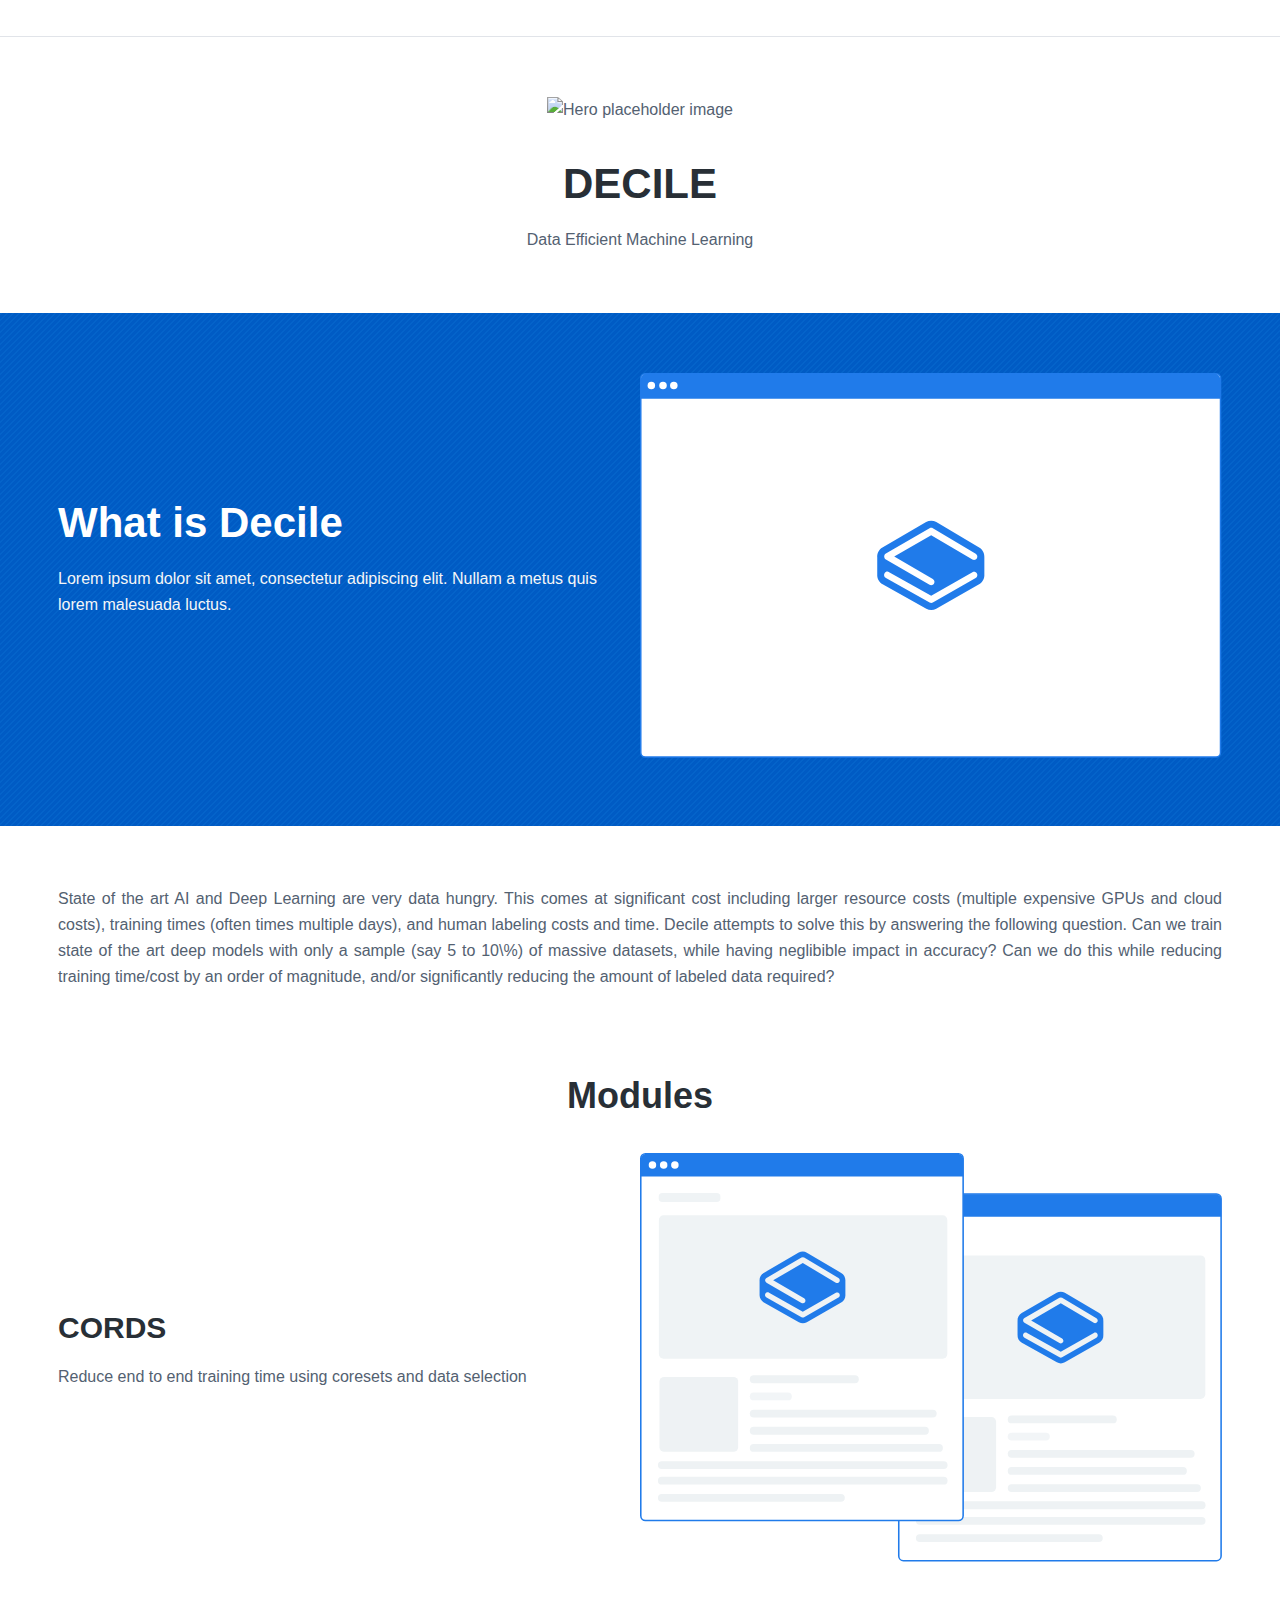
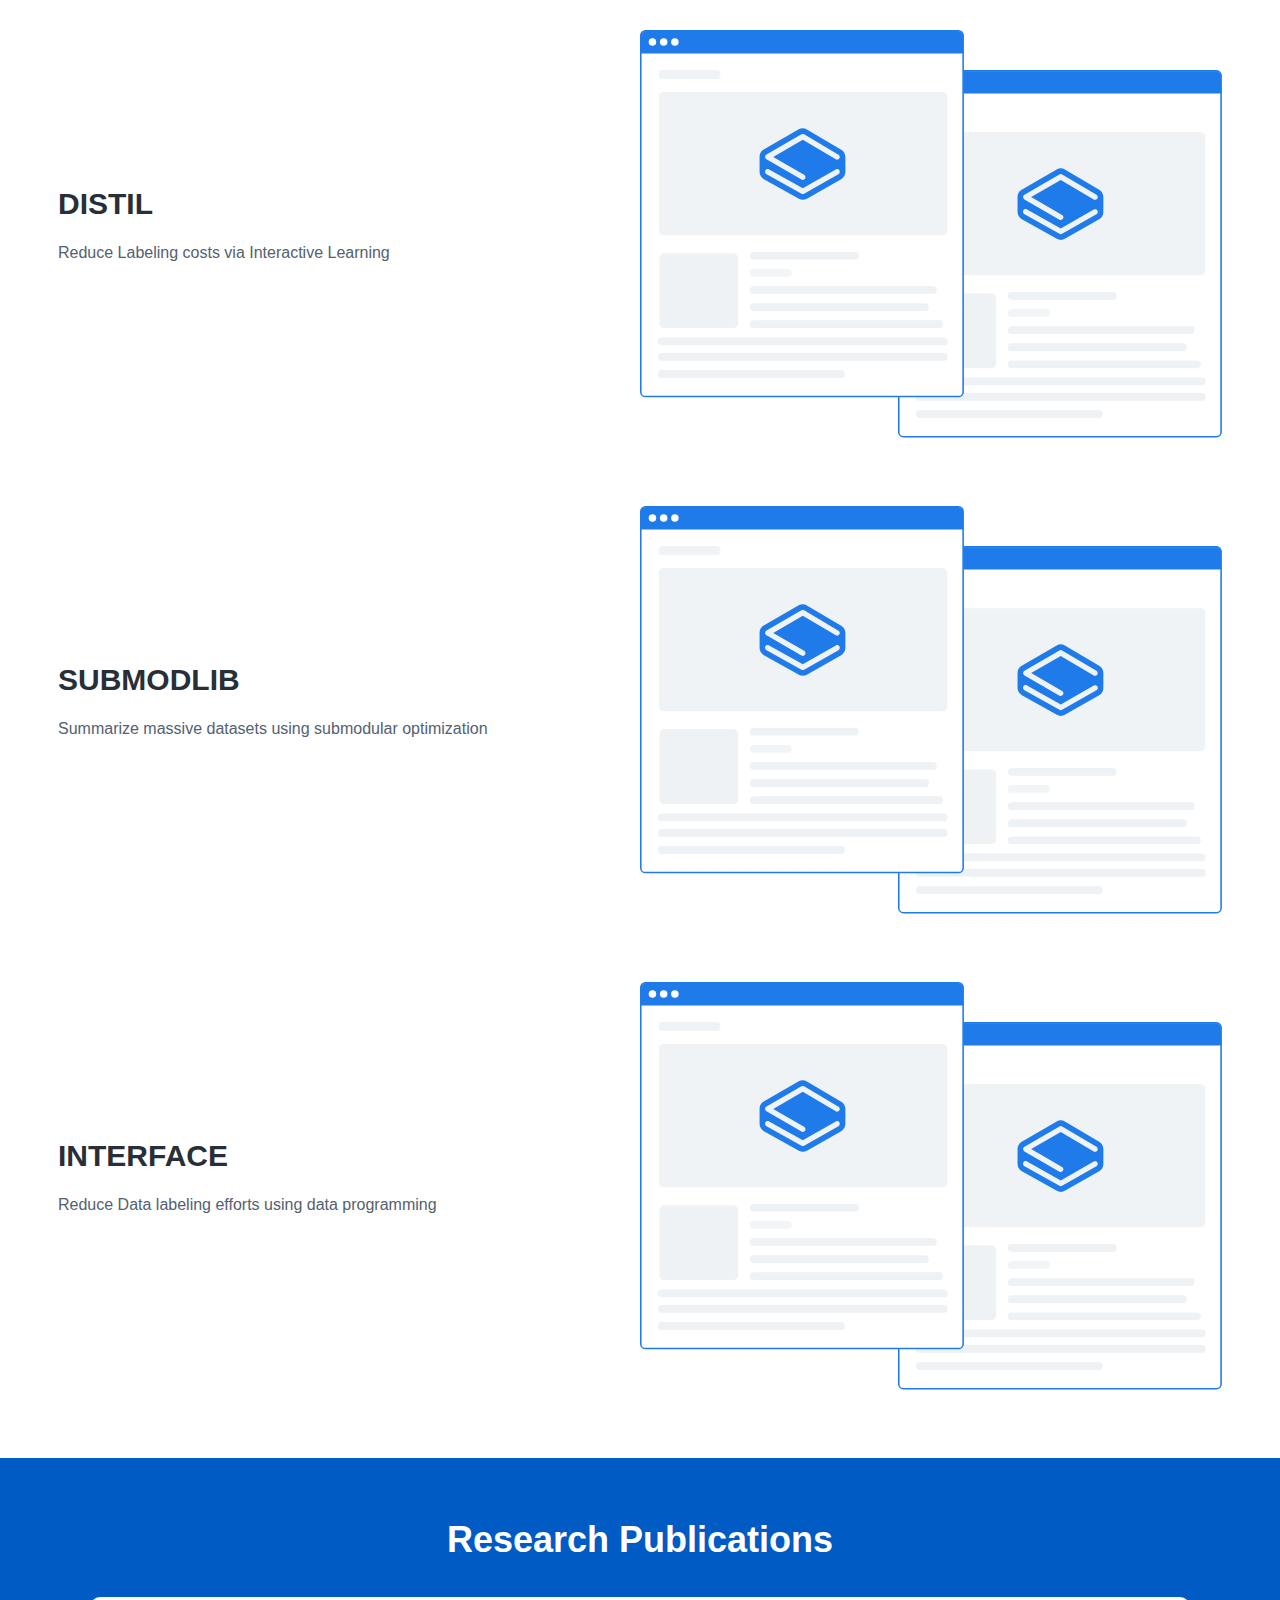
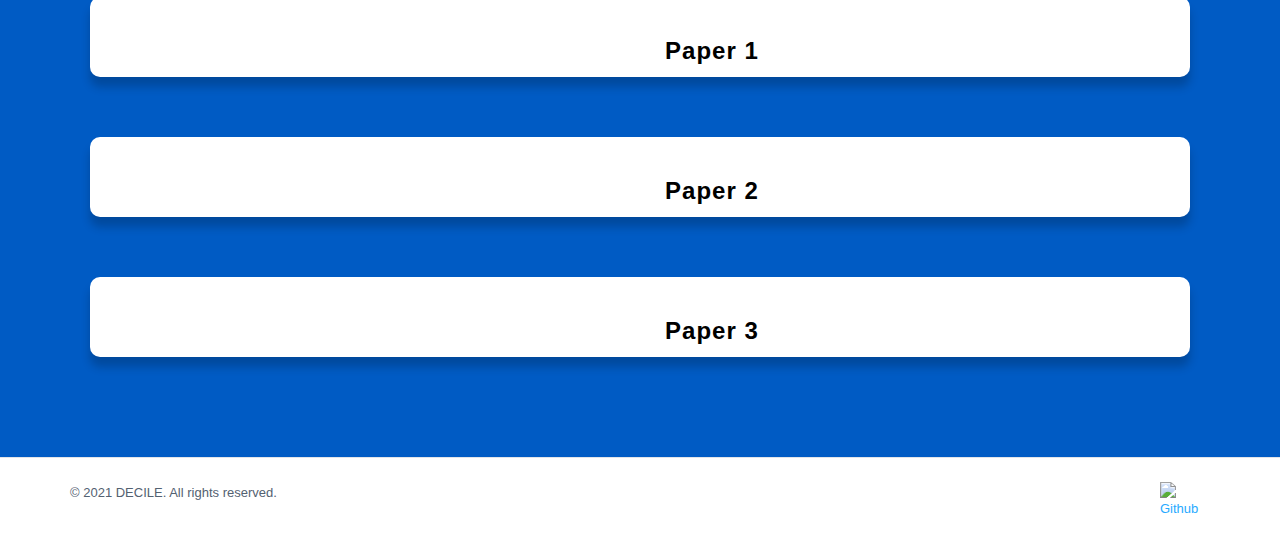
==== commit 516a6560: "update" ====
--- a/index.html
+++ b/index.html
@@ -63,10 +63,10 @@
                     <section class="section hero">
                         <div class="container container--lg">
                             <div class="flex flex--middle flex--center flex--col-2 align-justify">
-                                <div class="cell section__body">
-                                    <div class="section__copy">
-                                        <p>Data Efficient Learning with Less Data
-                                            State of the art AI and Deep Learning are very data hungry. This comes at significant cost including larger resource costs (multiple expensive GPUs and cloud costs), training times (often times multiple days), and human labeling costs and time. Decile attempts to solve this by answering the following question. Can we train state of the art deep models with only a sample (say 5 to 10\%) of massive datasets, while having neglibible impact in accuracy? Can we do this while reducing training time/cost by an order of magnitude, and/or significantly reducing the amount of labeled data required?</p>
+                                <div class="">
+                                    <div class="">
+                                        <p>
+                                         State of the art AI and Deep Learning are very data hungry. This comes at significant cost including larger resource costs (multiple expensive GPUs and cloud costs), training times (often times multiple days), and human labeling costs and time. Decile attempts to solve this by answering the following question. Can we train state of the art deep models with only a sample (say 5 to 10\%) of massive datasets, while having neglibible impact in accuracy? Can we do this while reducing training time/cost by an order of magnitude, and/or significantly reducing the amount of labeled data required?</p>
                                     </div>
                                     <div class="section__actions btn-group"></div>
                                 </div>
--- a/style.css
+++ b/style.css
@@ -748,8 +748,7 @@
     flex-basis: 0;
     flex-grow: 1;
     max-width: 100%;
-    padding-right: .75rem;
-    padding-left: .75rem;
+
     width: 100%
 }
 
@@ -1958,7 +1957,7 @@
 #CARD_1 {
     block-size: 239.6px;
     box-sizing: border-box;
-    height: 239.6px;
+    height: 120px;
     inline-size: auto;
     min-block-size: auto;
     min-height: auto;
@@ -1978,11 +1977,11 @@
 }/*#CARD_1:before*/
 
 #CARD_2 {
-    block-size: 199.6px;
+    block-size: 80px;
     box-shadow: rgba(0, 0, 0, 0.2) 0px 10px 10px 0px;
     box-sizing: border-box;
     display: flex;
-    height: 199.6px;
+    height: 80px;
     inline-size: 700px;
     margin-block-end: 20px;
     margin-block-start: 20px;
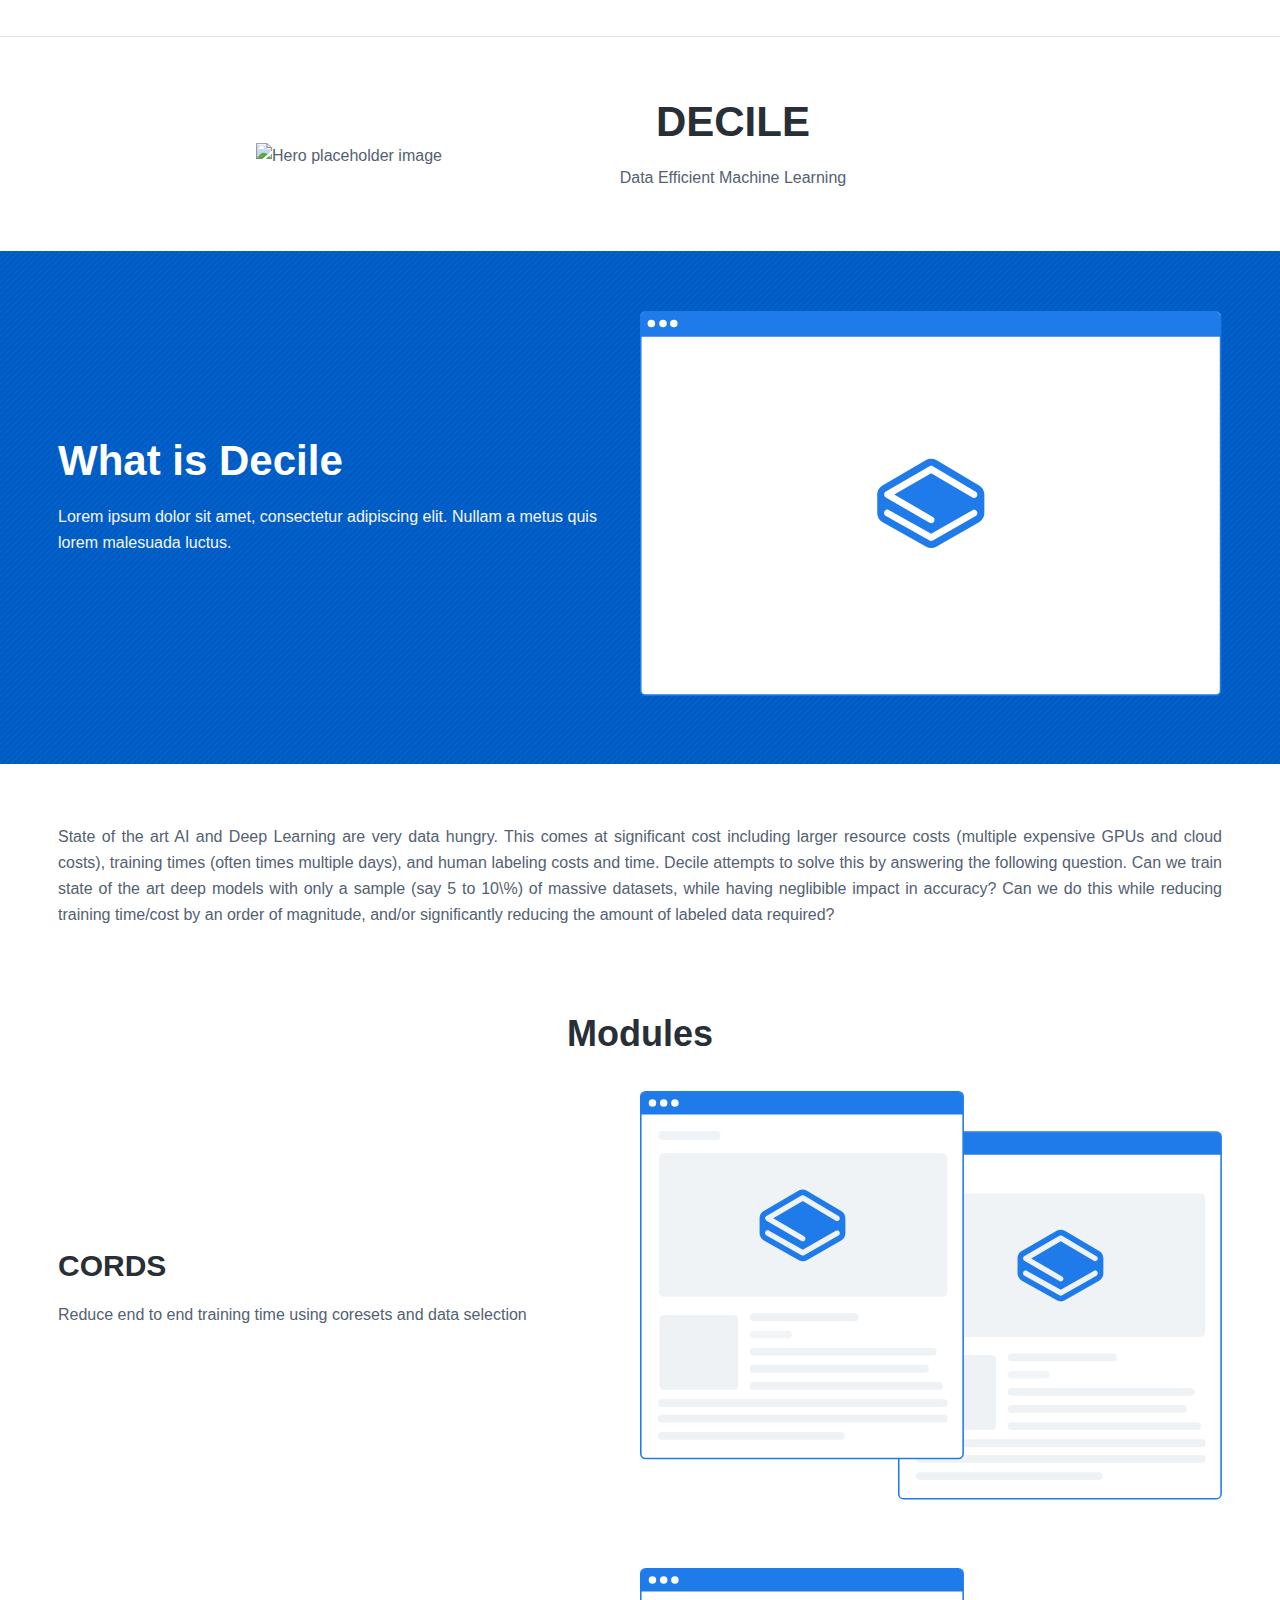
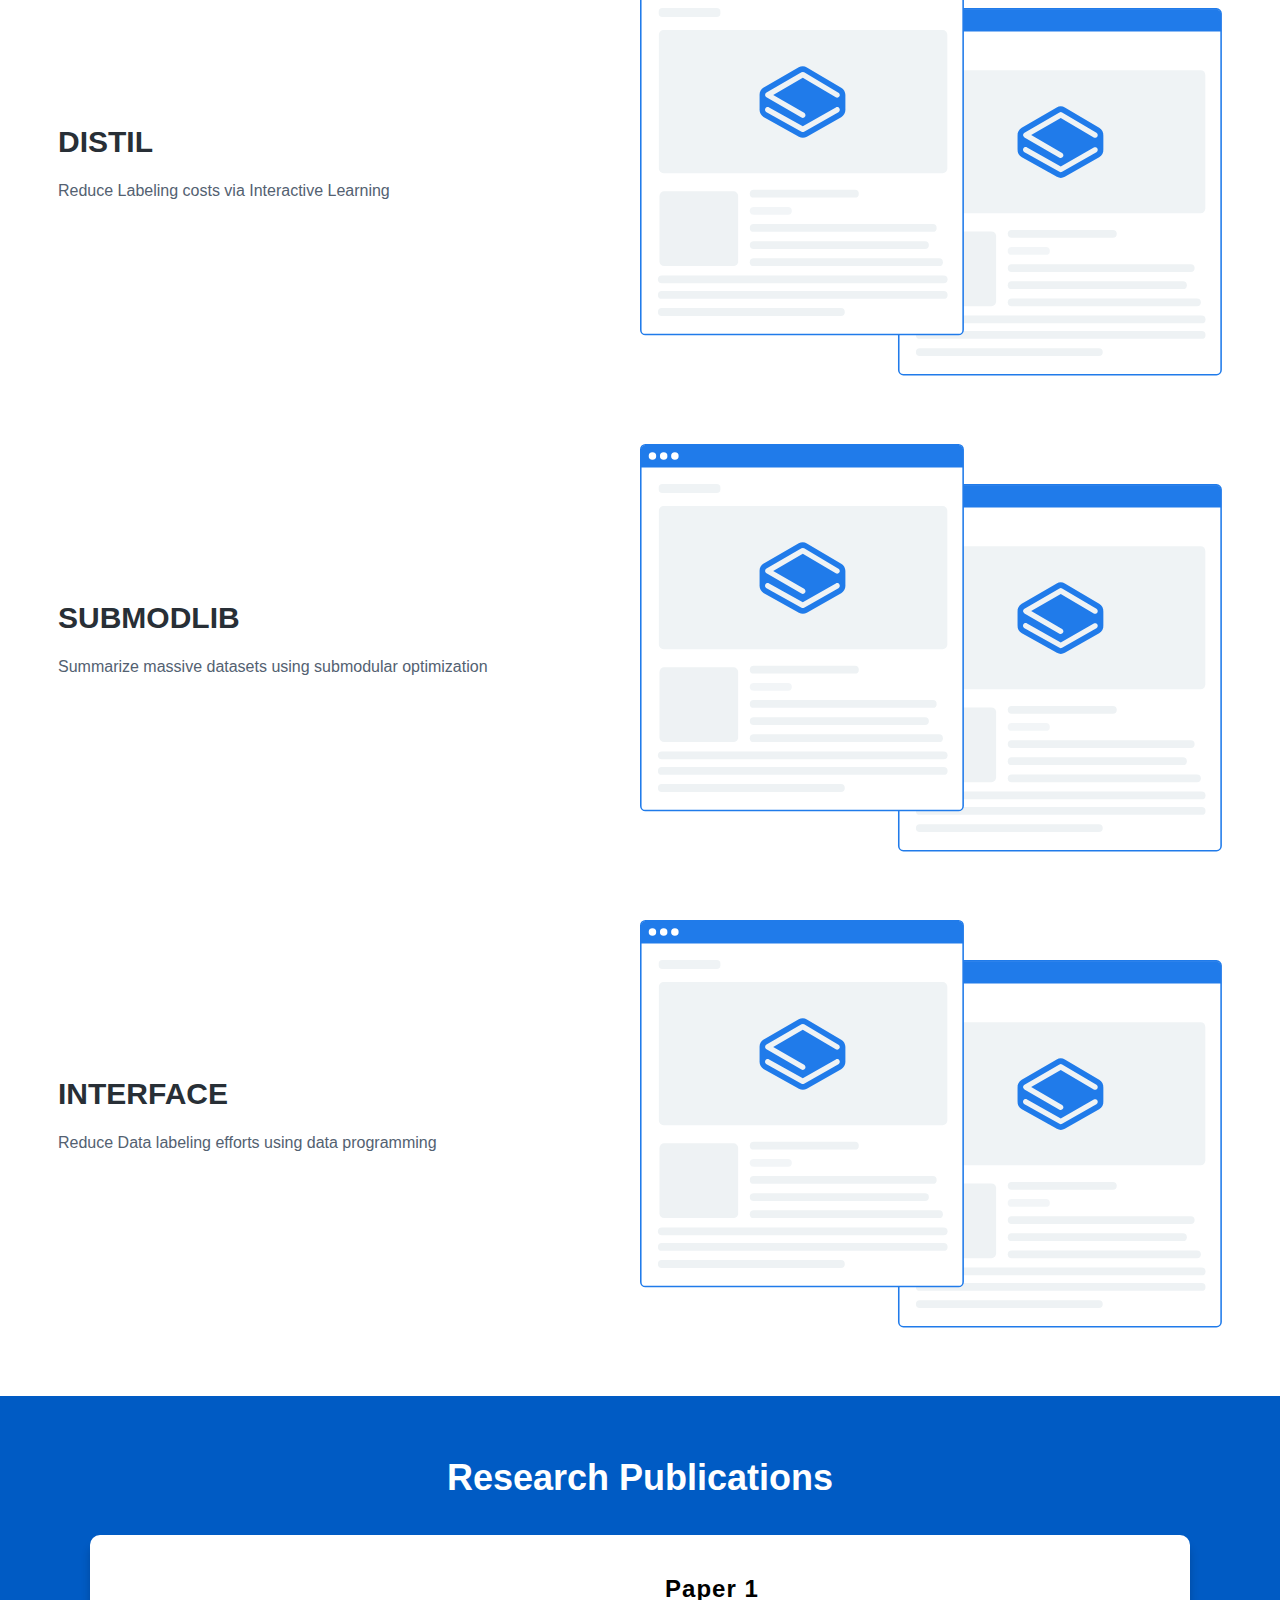
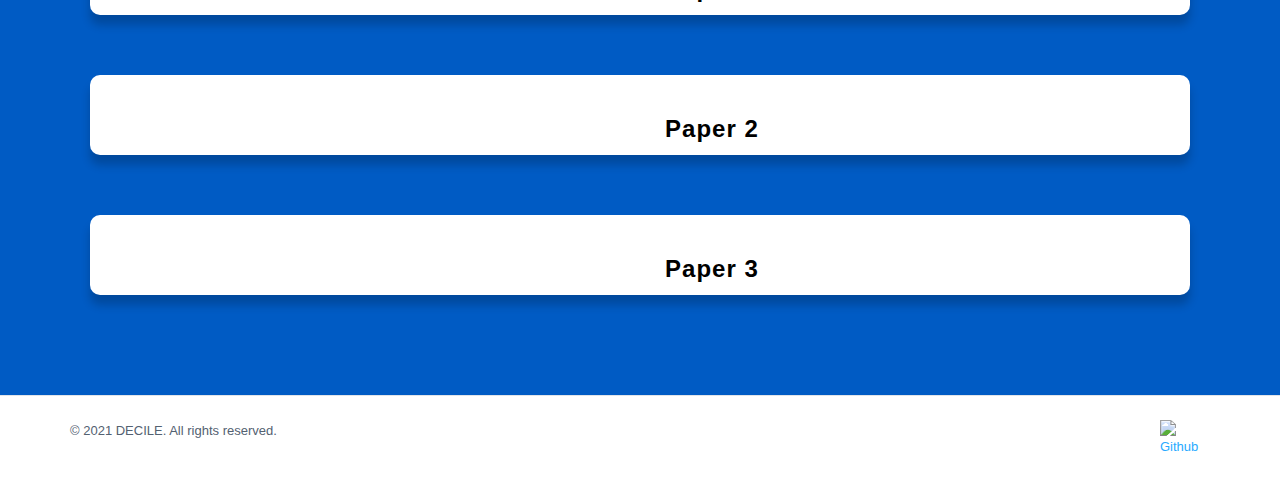
==== commit 25334570: "Update index.html" ====
--- a/index.html
+++ b/index.html
@@ -26,11 +26,11 @@
                     <section class="section hero">
                         <div class="container container--lg">
                             <div class="flex flex--middle flex--center flex--col-2 align-center">
+                                <img src="https://via.placeholder.com/130x100" alt="Hero placeholder image" />
                                 <div class="cell section__body">
 
-                                    <div class="cell section__media section__media--center"><img src="https://via.placeholder.com/140x100"
-                                        alt="Hero placeholder image" /></div>
-
+
+ 
                                     <h1 class="section__title">DECILE</h1>
                                     <div class="section__copy">
                                         <p>Data Efficient Machine Learning</p>
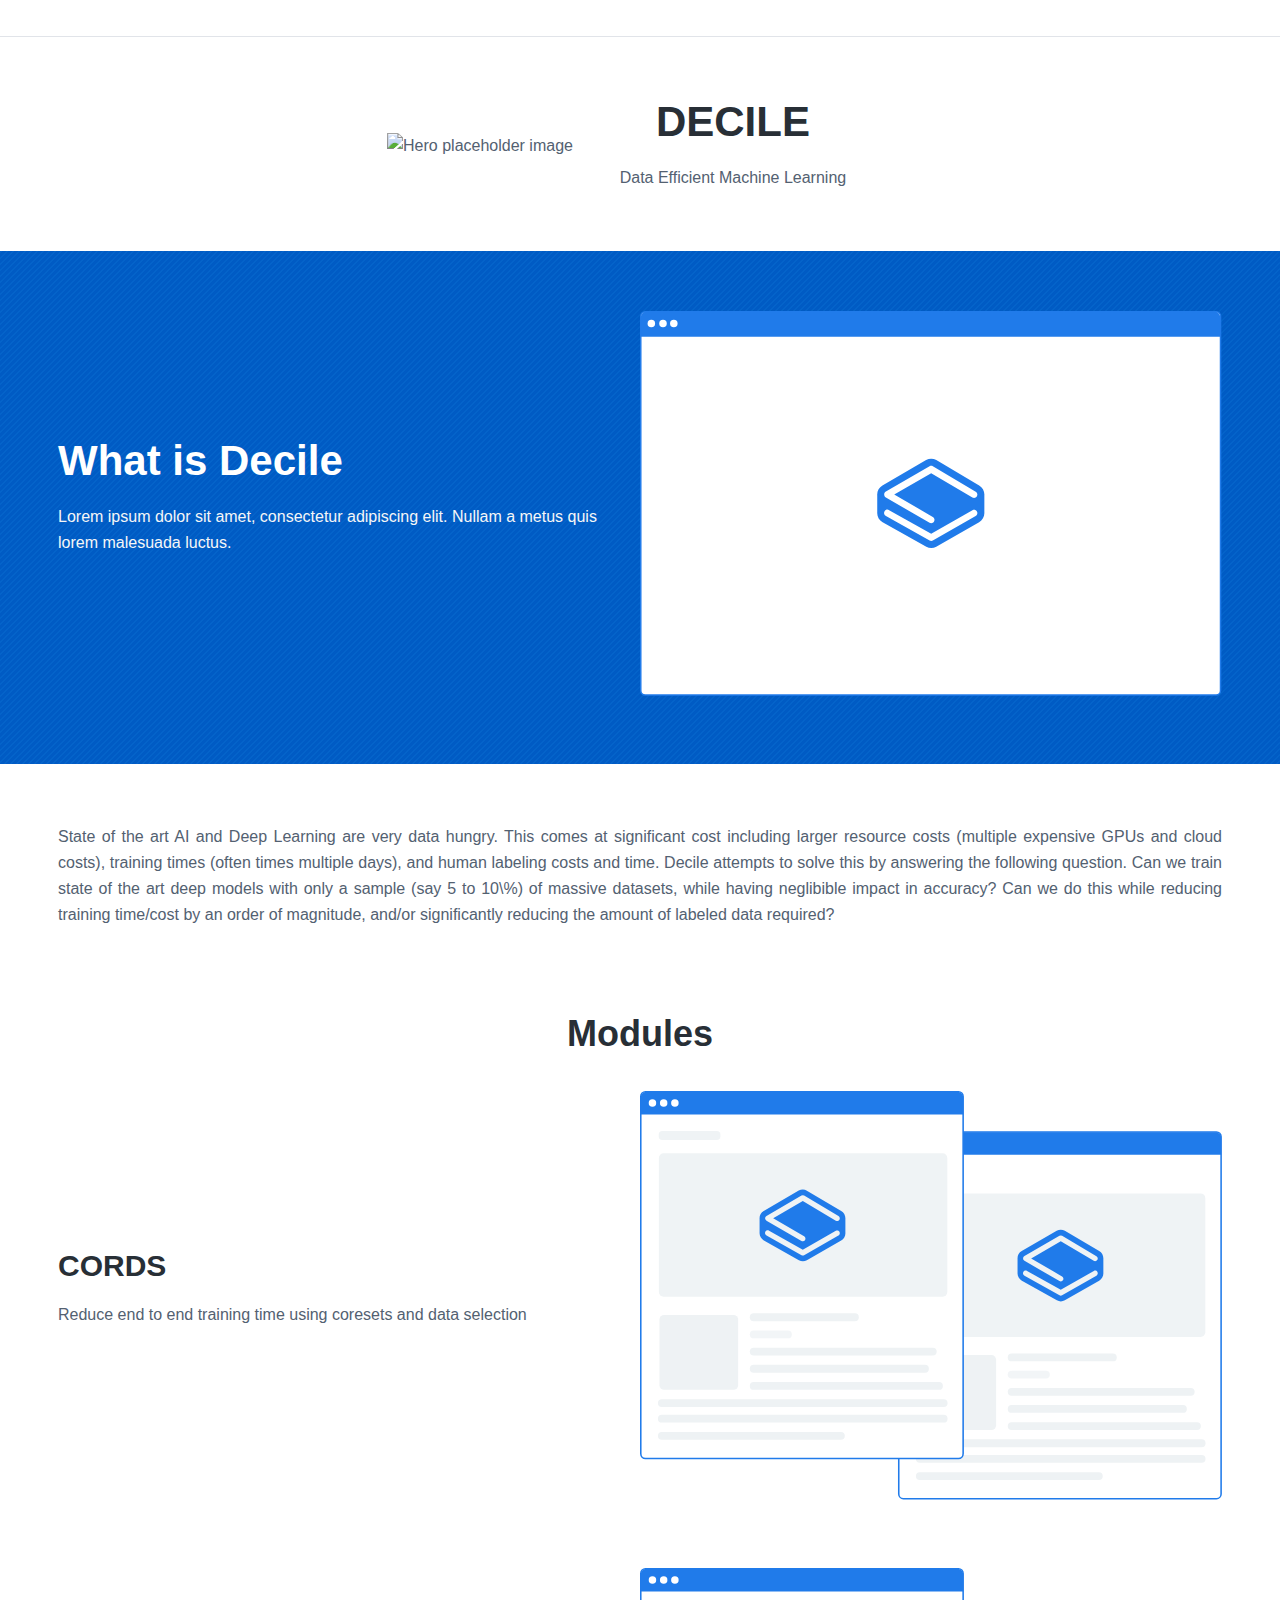
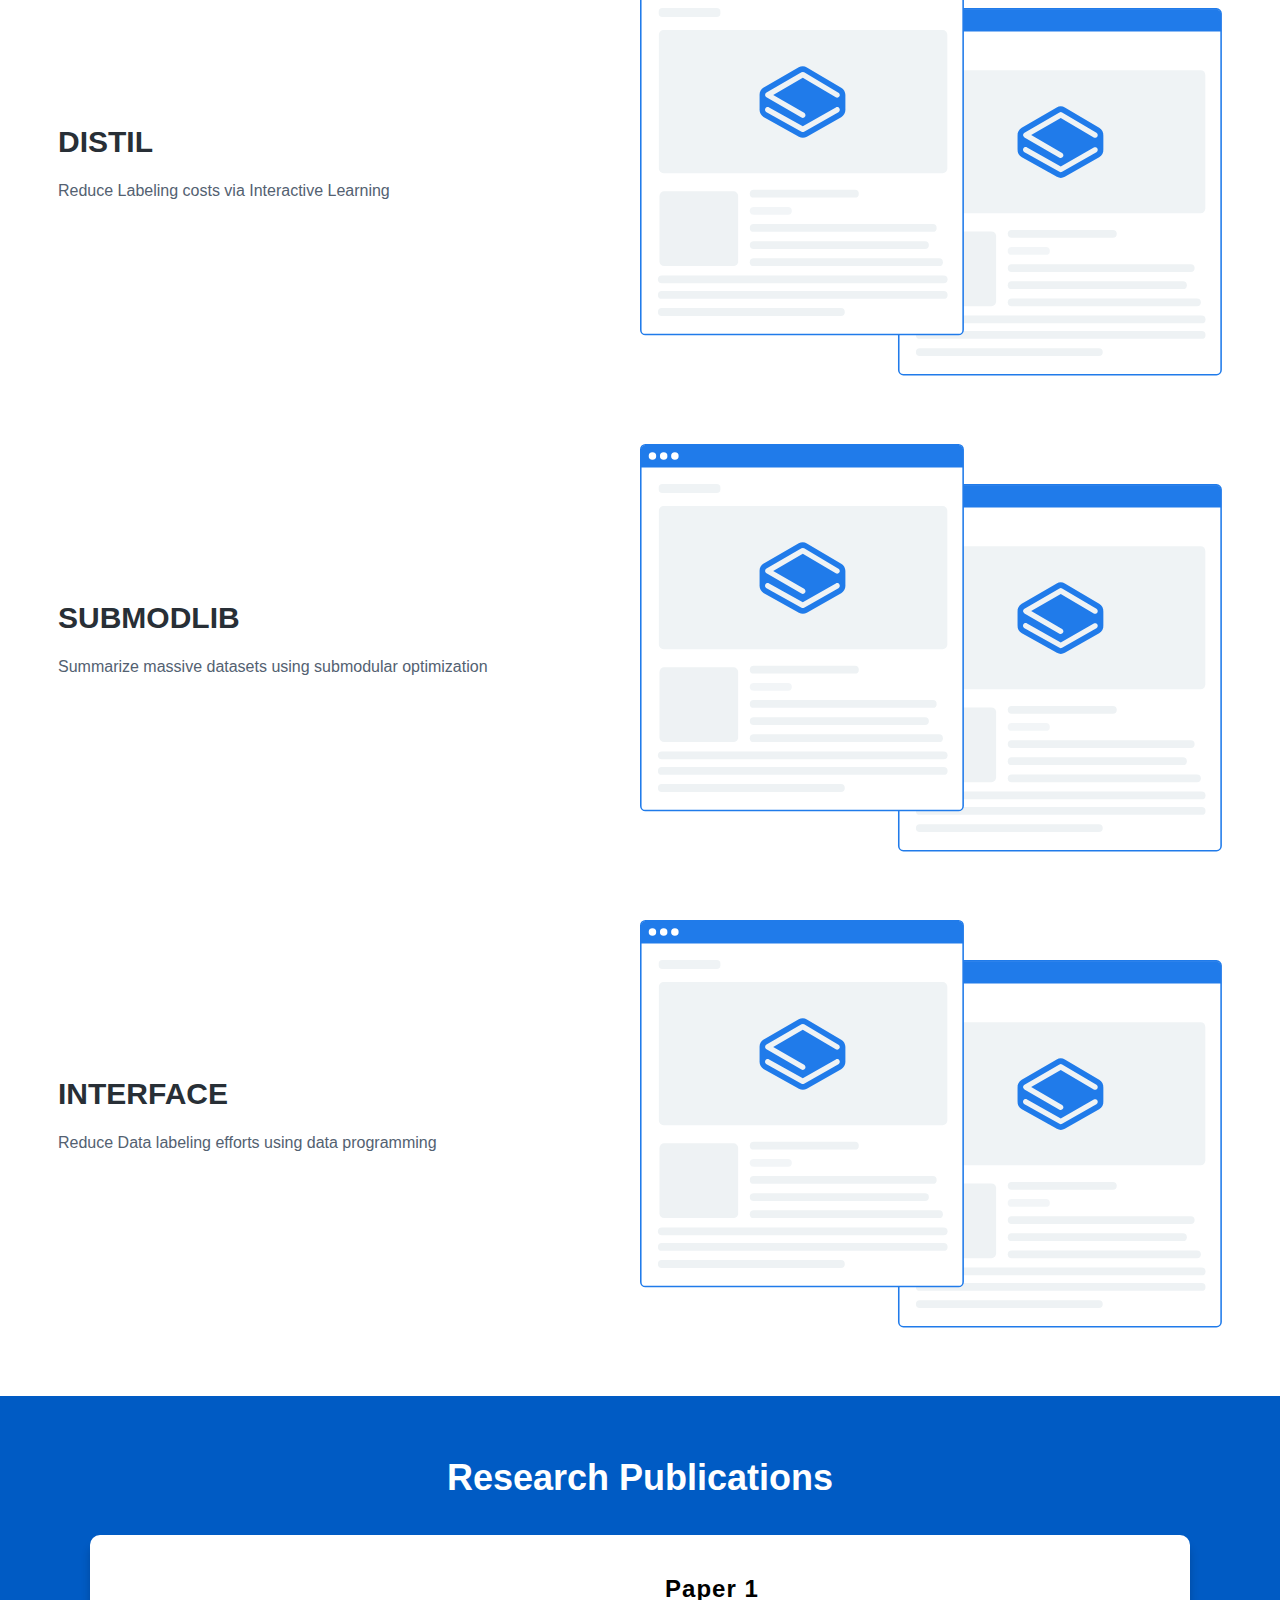
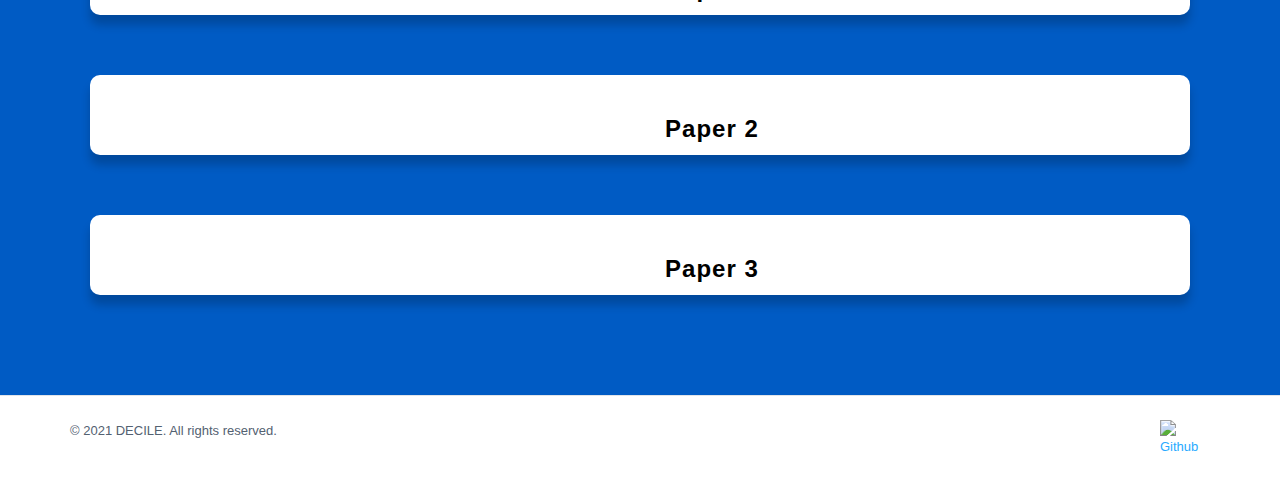
==== commit 924b6210: "Update index.html" ====
--- a/index.html
+++ b/index.html
@@ -25,9 +25,11 @@
                 <main id="content" class="site-content">
                     <section class="section hero">
                         <div class="container container--lg">
-                            <div class="flex flex--middle flex--center flex--col-2 align-center">
-                                <img src="https://via.placeholder.com/130x100" alt="Hero placeholder image" />
+                            <div class="flex flex--middle flex--center align-center">
+                                <img src="https://via.placeholder.com/130x100" alt="Hero placeholder image" style="float:left;position: relative; left: 210px;bottom: 10px;"/>
+
                                 <div class="cell section__body">
+                                   
 
 
  
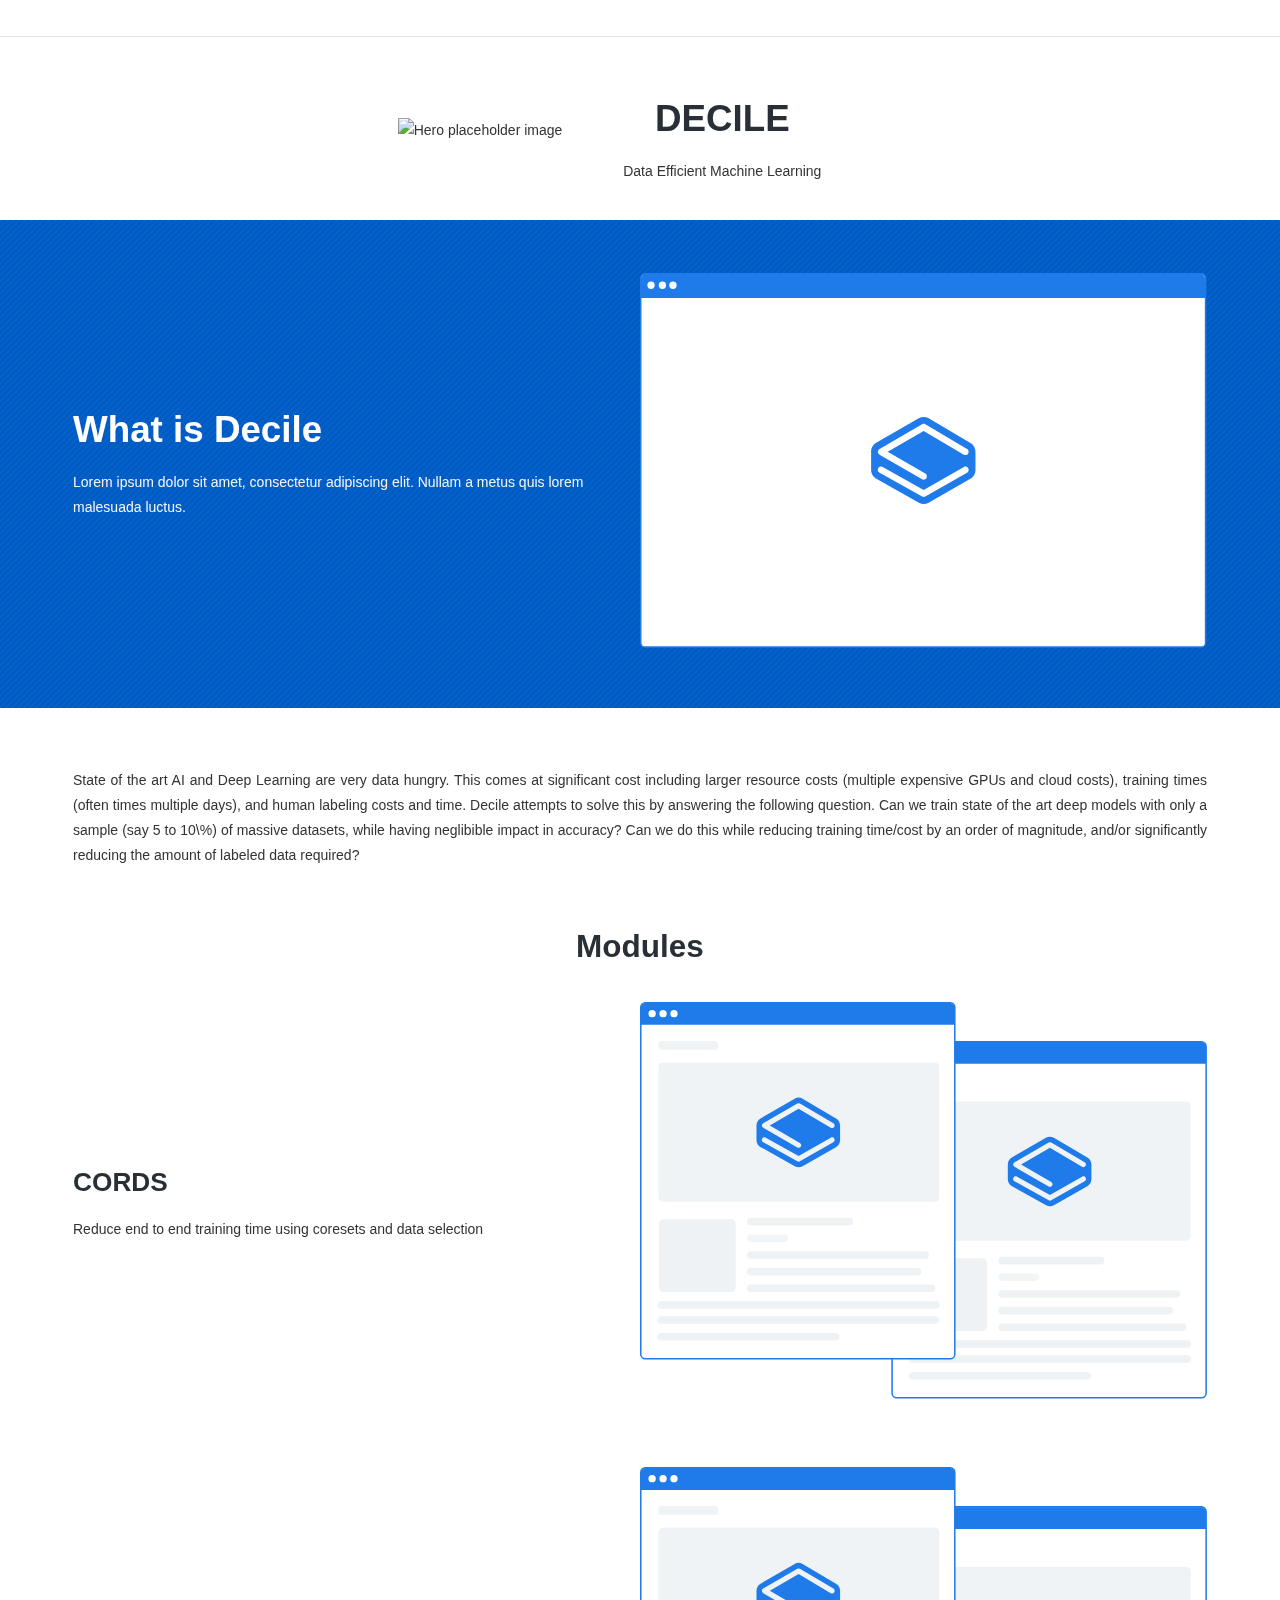
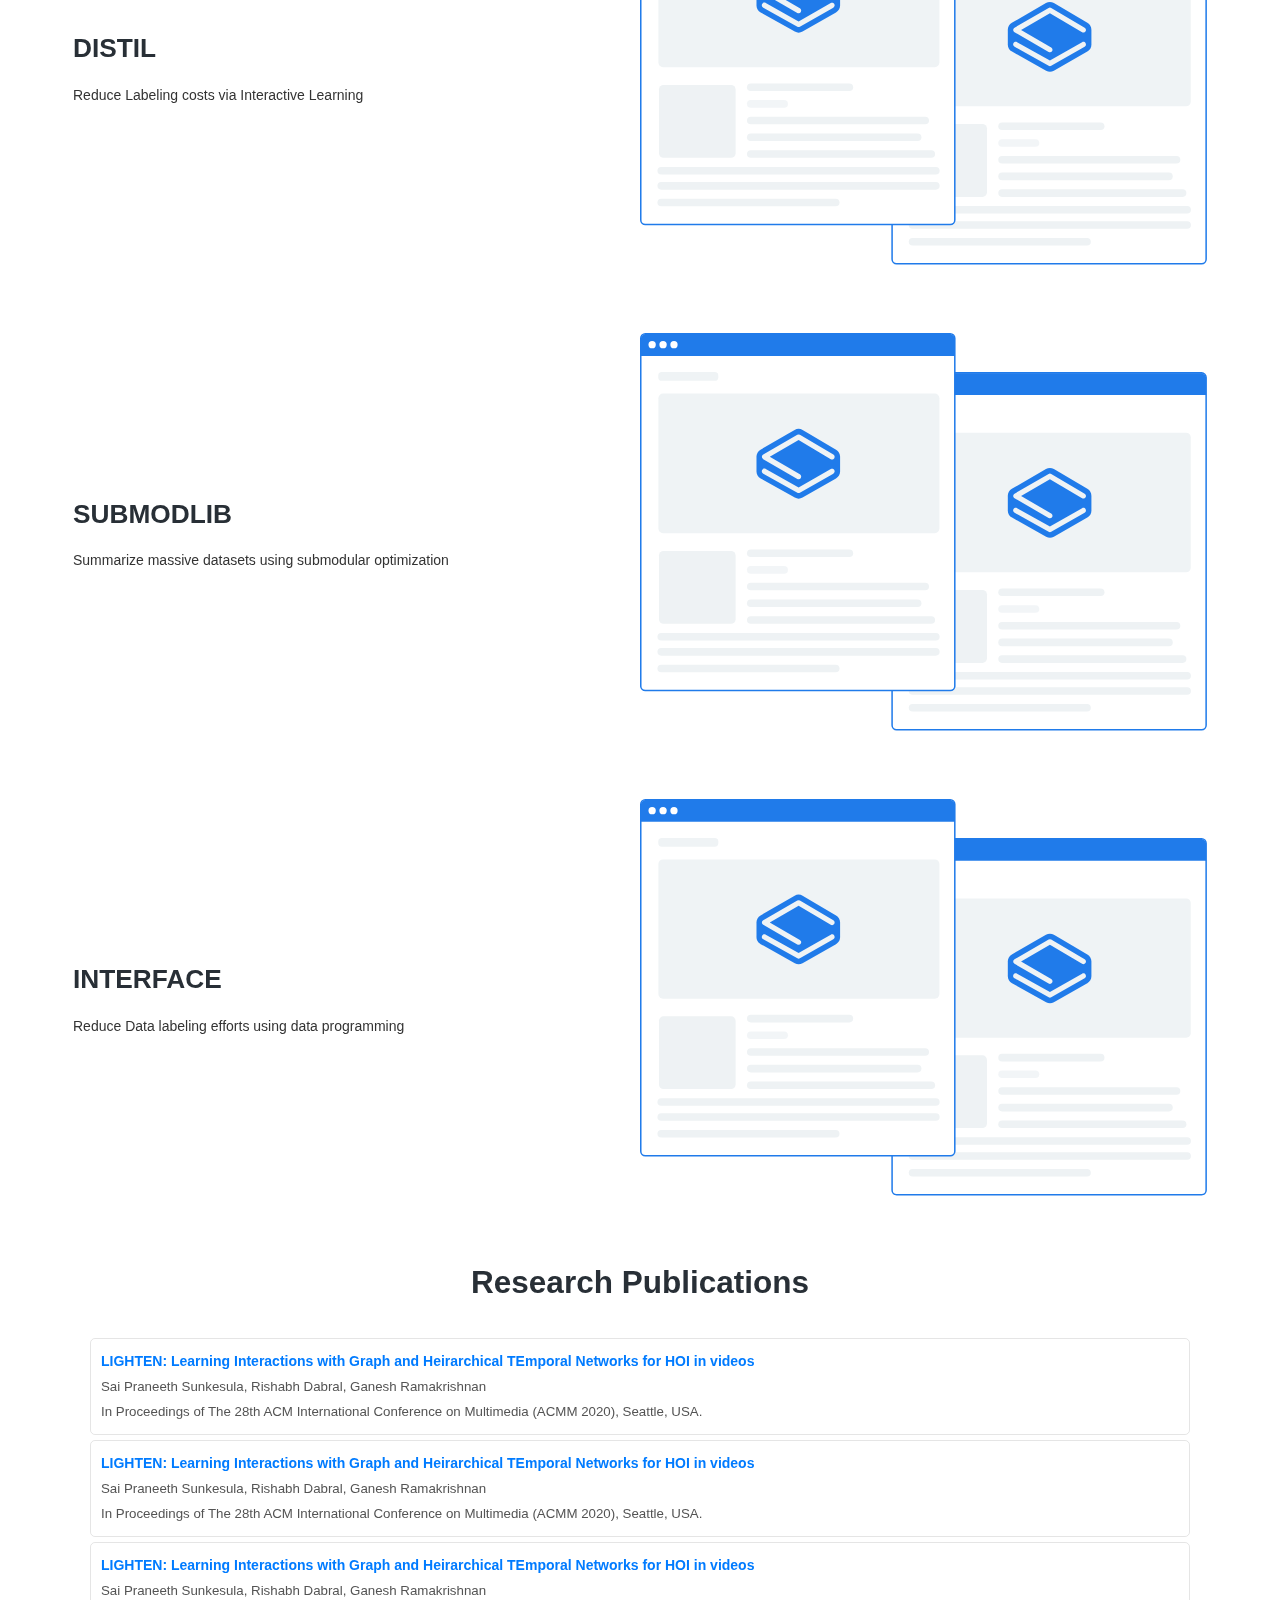
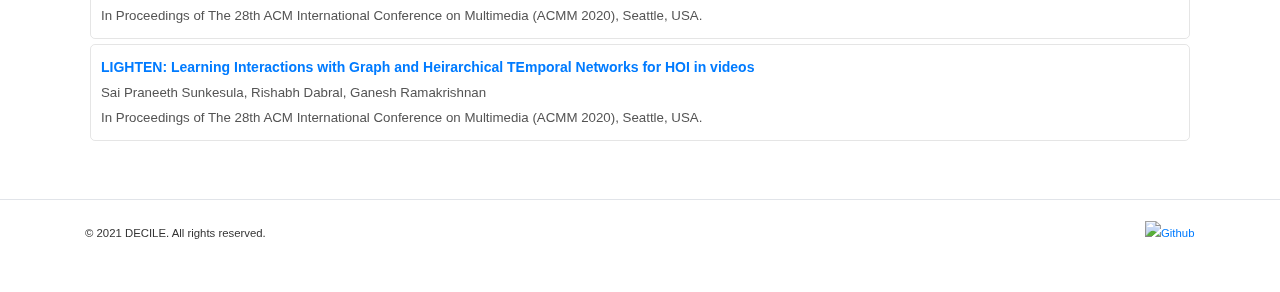
==== commit 3cea9173: "update" ====
--- a/index.html
+++ b/index.html
@@ -126,58 +126,58 @@
                             </div>
                         </div>
                     </section>
-                    <section class="section  bg-blue inverse section--posts">
+                    <section class="section section--posts">
                         <div class="container container--md align-center">
                             <h2 class="section__title">Research Publications</h2>
                         </div>
                         <div class="container container--lg">
-
-
-                                <div id="CARD_1">
-                                    <div id="CARD_2">
-                                
-                                        <div id="CARD_3">
-                                            <div id="CARD_4">
-                                
-
-                                                <h2 id="H2_13">
-                                                    Paper 1
-                                                </h2> 
-                                
-                                            </div>
-                                        </div>
-                                    </div>
-                                </div>
-                                <div id="CARD_1">
-                                    <div id="CARD_2">
-                                
-                                        <div id="CARD_3">
-                                            <div id="CARD_4">
-                                
-
-                                                <h2 id="H2_13">
-                                                    Paper 2
-                                                </h2> 
-                                
-                                            </div>
-                                        </div>
-                                    </div>
-                                </div>
-                                <div id="CARD_1">
-                                    <div id="CARD_2">
-                                
-                                        <div id="CARD_3">
-                                            <div id="CARD_4">
-                                
-
-                                                <h2 id="H2_13">
-                                                    Paper 3
-                                                </h2> 
-                                
-                                            </div>
-                                        </div>
-                                    </div>
-                                </div>
+                            <div class="paper XXsnipcss_extracted_selector_selectionXX">
+                                <a class="paper-title" target="_blank" href="https://www.cse.iitb.ac.in/~ganesh/papers/acmm2020.pdf">
+                                  LIGHTEN: Learning Interactions with Graph and Heirarchical TEmporal Networks for HOI in videos
+                                </a>
+                                <p class="paper-authors">
+                                  Sai Praneeth Sunkesula, Rishabh Dabral, Ganesh Ramakrishnan
+                                </p>
+                                <p class="paper-conference">
+                                  In Proceedings of The 28th ACM International Conference on Multimedia (ACMM 2020), Seattle, USA.
+                                </p>
+                              </div>
+                              <div class="paper XXsnipcss_extracted_selector_selectionXX">
+                                <a class="paper-title" target="_blank" href="https://www.cse.iitb.ac.in/~ganesh/papers/acmm2020.pdf">
+                                  LIGHTEN: Learning Interactions with Graph and Heirarchical TEmporal Networks for HOI in videos
+                                </a>
+                                <p class="paper-authors">
+                                  Sai Praneeth Sunkesula, Rishabh Dabral, Ganesh Ramakrishnan
+                                </p>
+                                <p class="paper-conference">
+                                  In Proceedings of The 28th ACM International Conference on Multimedia (ACMM 2020), Seattle, USA.
+                                </p>
+                              </div>
+                              <div class="paper XXsnipcss_extracted_selector_selectionXX">
+                                <a class="paper-title" target="_blank" href="https://www.cse.iitb.ac.in/~ganesh/papers/acmm2020.pdf">
+                                  LIGHTEN: Learning Interactions with Graph and Heirarchical TEmporal Networks for HOI in videos
+                                </a>
+                                <p class="paper-authors">
+                                  Sai Praneeth Sunkesula, Rishabh Dabral, Ganesh Ramakrishnan
+                                </p>
+                                <p class="paper-conference">
+                                  In Proceedings of The 28th ACM International Conference on Multimedia (ACMM 2020), Seattle, USA.
+                                </p>
+                              </div>
+                              <div class="paper XXsnipcss_extracted_selector_selectionXX">
+                                <a class="paper-title" target="_blank" href="https://www.cse.iitb.ac.in/~ganesh/papers/acmm2020.pdf">
+                                  LIGHTEN: Learning Interactions with Graph and Heirarchical TEmporal Networks for HOI in videos
+                                </a>
+                                <p class="paper-authors">
+                                  Sai Praneeth Sunkesula, Rishabh Dabral, Ganesh Ramakrishnan
+                                </p>
+                                <p class="paper-conference">
+                                  In Proceedings of The 28th ACM International Conference on Multimedia (ACMM 2020), Seattle, USA.
+                                </p>
+                              </div>
+
+
+                               
 
 
 
--- a/style.css
+++ b/style.css
@@ -2130,4 +2130,309 @@
 #H2_13:before {
     letter-spacing: 1px;
     font: 700 24px Muli, sans-serif;
-}/*#H2_13:before*/+}/*#H2_13:before*/
+
+@font-face { 
+    font-family:'Open Sans';
+    font-style:normal;
+    font-weight:400;
+    src:url(https://fonts.gstatic.com/s/opensans/v18/mem8YaGs126MiZpBA-UFWJ0bbck.woff2) format('woff2');
+    unicode-range:U+0460-052F, U+1C80-1C88, U+20B4, U+2DE0-2DFF, U+A640-A69F, U+FE2E-FE2F;
+    } 
+    @font-face { 
+    font-family:'Open Sans';
+    font-style:normal;
+    font-weight:400;
+    src:url(https://fonts.gstatic.com/s/opensans/v18/mem8YaGs126MiZpBA-UFUZ0bbck.woff2) format('woff2');
+    unicode-range:U+0400-045F, U+0490-0491, U+04B0-04B1, U+2116;
+    } 
+    @font-face { 
+    font-family:'Open Sans';
+    font-style:normal;
+    font-weight:400;
+    src:url(https://fonts.gstatic.com/s/opensans/v18/mem8YaGs126MiZpBA-UFWZ0bbck.woff2) format('woff2');
+    unicode-range:U+1F00-1FFF;
+    } 
+    @font-face { 
+    font-family:'Open Sans';
+    font-style:normal;
+    font-weight:400;
+    src:url(https://fonts.gstatic.com/s/opensans/v18/mem8YaGs126MiZpBA-UFVp0bbck.woff2) format('woff2');
+    unicode-range:U+0370-03FF;
+    } 
+    @font-face { 
+    font-family:'Open Sans';
+    font-style:normal;
+    font-weight:400;
+    src:url(https://fonts.gstatic.com/s/opensans/v18/mem8YaGs126MiZpBA-UFWp0bbck.woff2) format('woff2');
+    unicode-range:U+0102-0103, U+0110-0111, U+0128-0129, U+0168-0169, U+01A0-01A1, U+01AF-01B0, U+1EA0-1EF9, U+20AB;
+    } 
+    @font-face { 
+    font-family:'Open Sans';
+    font-style:normal;
+    font-weight:400;
+    src:url(https://fonts.gstatic.com/s/opensans/v18/mem8YaGs126MiZpBA-UFW50bbck.woff2) format('woff2');
+    unicode-range:U+0100-024F, U+0259, U+1E00-1EFF, U+2020, U+20A0-20AB, U+20AD-20CF, U+2113, U+2C60-2C7F, U+A720-A7FF;
+    } 
+    @font-face { 
+    font-family:'Open Sans';
+    font-style:normal;
+    font-weight:400;
+    src:url(https://fonts.gstatic.com/s/opensans/v18/mem8YaGs126MiZpBA-UFVZ0b.woff2) format('woff2');
+    unicode-range:U+0000-00FF, U+0131, U+0152-0153, U+02BB-02BC, U+02C6, U+02DA, U+02DC, U+2000-206F, U+2074, U+20AC, U+2122, U+2191, U+2193, U+2212, U+2215, U+FEFF, U+FFFD;
+    } 
+    *, :after, :before { 
+        box-sizing: border-box;
+    } 
+    
+    .row { 
+        display: -ms-flexbox; 
+        display: flex; 
+        -ms-flex-wrap: wrap; 
+        flex-wrap: wrap; 
+        margin-right: -15px; 
+        margin-left: -15px;
+    } 
+    
+    .container { 
+        width: 100%; 
+        padding-right: 15px; 
+        padding-left: 15px; 
+        margin-right: auto; 
+        margin-left: auto;
+    } 
+    
+    @media (min-width: 576px){     
+    .container { 
+        max-width: 540px;
+    } 
+    }     
+    
+    @media (min-width: 768px){     
+    .container { 
+        max-width: 720px;
+    } 
+    }     
+    
+    @media (min-width: 992px){     
+    .container { 
+        max-width: 960px;
+    } 
+    }     
+    
+    @media (min-width: 1200px){     
+    .container { 
+        max-width: 1140px;
+    } 
+    }     
+    
+    article, aside, figcaption, figure, footer, header, hgroup, main, nav, section { 
+        display: block;
+    } 
+    
+    .section-padding { 
+        padding: 60px 0; 
+        padding-top: 60px; 
+        padding-right: 0px; 
+        padding-bottom: 60px; 
+        padding-left: 0px;
+    } 
+    
+    body { 
+        margin: 0; 
+        font-family: -apple-system,BlinkMacSystemFont,"Segoe UI",Roboto,"Helvetica Neue",Arial,sans-serif,"Apple Color Emoji","Segoe UI Emoji","Segoe UI Symbol"; 
+        font-size: 1rem; 
+        font-weight: 400; 
+        line-height: 1.5; 
+        color: #212529; 
+        text-align: left; 
+        background-color: #fff; 
+        margin-top: 0px; 
+        margin-right: 0px; 
+        margin-bottom: 0px; 
+        margin-left: 0px;
+    } 
+    
+    body { 
+        background: #fff; 
+        font-size: 14px; 
+        font-weight: 400; 
+        font-family: 'Open Sans', sans-serif; 
+        -webkit-box-sizing: border-box; 
+        -moz-box-sizing: border-box; 
+        box-sizing: border-box; 
+        -webkit-font-smoothing: subpixel-antialiased; 
+        color: #333333; 
+        line-height: 25px; 
+        -webkit-backface-visibility: hidden; 
+        backface-visibility: hidden; 
+        overflow-x: hidden; 
+        background-image: initial; 
+        background-position-x: initial; 
+        background-position-y: initial; 
+        background-size: initial; 
+        background-repeat-x: initial; 
+        background-repeat-y: initial; 
+        background-attachment: initial; 
+        background-origin: initial; 
+        background-clip: initial; 
+        background-color: rgb(255, 255, 255);
+    } 
+    
+    html { 
+        font-family: sans-serif; 
+        line-height: 1.15; 
+        -webkit-text-size-adjust: 100%; 
+        -ms-text-size-adjust: 100%; 
+        -ms-overflow-style: scrollbar; 
+        -webkit-tap-highlight-color: transparent; 
+        text-size-adjust: 100%;
+    } 
+    
+    html { 
+        overflow-x: hidden;
+    } 
+    
+    :root { 
+        --blue: #007bff; 
+        --indigo: #6610f2; 
+        --purple: #6f42c1; 
+        --pink: #e83e8c; 
+        --red: #dc3545; 
+        --orange: #fd7e14; 
+        --yellow: #ffc107; 
+        --green: #28a745; 
+        --teal: #20c997; 
+        --cyan: #17a2b8; 
+        --white: #fff; 
+        --gray: #6c757d; 
+        --gray-dark: #343a40; 
+        --primary: #007bff; 
+        --secondary: #6c757d; 
+        --success: #28a745; 
+        --info: #17a2b8; 
+        --warning: #ffc107; 
+        --danger: #dc3545; 
+        --light: #f8f9fa; 
+        --dark: #343a40; 
+        --breakpoint-xs: 0; 
+        --breakpoint-sm: 576px; 
+        --breakpoint-md: 768px; 
+        --breakpoint-lg: 992px; 
+        --breakpoint-xl: 1200px; 
+        --font-family-sans-serif: -apple-system,BlinkMacSystemFont,"Segoe UI",Roboto,"Helvetica Neue",Arial,sans-serif,"Apple Color Emoji","Segoe UI Emoji","Segoe UI Symbol"; 
+        --font-family-monospace: SFMono-Regular,Menlo,Monaco,Consolas,"Liberation Mono","Courier New",monospace;
+    } 
+    
+    .paper { 
+        text-align: left; 
+        margin: 5px; 
+        border: 1px solid rgba(0, 0, 0, 0.1); 
+        border-radius: 5px; 
+        padding: 10px; 
+        margin-top: 5px; 
+        margin-right: 5px; 
+        margin-bottom: 5px; 
+        margin-left: 5px; 
+        border-top-width: 1px; 
+        border-right-width: 1px; 
+        border-bottom-width: 1px; 
+        border-left-width: 1px; 
+        border-top-style: solid; 
+        border-right-style: solid; 
+        border-bottom-style: solid; 
+        border-left-style: solid; 
+        border-top-color: rgba(0, 0, 0, 0.1); 
+        border-right-color: rgba(0, 0, 0, 0.1); 
+        border-bottom-color: rgba(0, 0, 0, 0.1); 
+        border-left-color: rgba(0, 0, 0, 0.1); 
+        border-image-source: initial; 
+        border-image-slice: initial; 
+        border-image-width: initial; 
+        border-image-outset: initial; 
+        border-image-repeat: initial; 
+        border-top-left-radius: 5px; 
+        border-top-right-radius: 5px; 
+        border-bottom-right-radius: 5px; 
+        border-bottom-left-radius: 5px; 
+        padding-top: 10px; 
+        padding-right: 10px; 
+        padding-bottom: 10px; 
+        padding-left: 10px;
+    } 
+    
+    a { 
+        color: #007bff; 
+        text-decoration: none; 
+        background-color: transparent; 
+        -webkit-text-decoration-skip: objects; 
+        text-decoration-line: none; 
+        text-decoration-thickness: initial; 
+        text-decoration-style: initial; 
+        text-decoration-color: initial;
+    } 
+    
+    a { 
+        -webkit-transition: all 0.2s linear; 
+        -moz-transition: all 0.2s linear; 
+        -o-transition: all 0.2s linear; 
+        transition: all 0.2s linear; 
+        transition-duration: 0.2s; 
+        transition-timing-function: linear; 
+        transition-delay: 0s; 
+        transition-property: all;
+    } 
+    
+    .paper-title { 
+        font-weight: 900;
+    } 
+    
+    a:hover { 
+        color: #0056b3; 
+        text-decoration: underline; 
+        text-decoration-line: underline; 
+        text-decoration-thickness: initial; 
+        text-decoration-style: initial; 
+        text-decoration-color: initial;
+    } 
+    
+    a:hover { 
+        text-decoration: none; 
+        text-decoration-line: none; 
+        text-decoration-thickness: initial; 
+        text-decoration-style: initial; 
+        text-decoration-color: initial;
+    } 
+    
+    p { 
+        margin-top: 0; 
+        margin-bottom: 1rem;
+    } 
+    
+    p { 
+        font-weight: 400; 
+        font-family: 'Open Sans', sans-serif; 
+        margin: 0px; 
+        font-size: 14px; 
+        margin-top: 0px; 
+        margin-right: 0px; 
+        margin-bottom: 0px; 
+        margin-left: 0px;
+    } 
+    
+    .paper-authors, .paper-conference { 
+        margin: 0; 
+        padding: 0; 
+        color: #545454; 
+        font-size: 0.95em; 
+        margin-top: 0px; 
+        margin-right: 0px; 
+        margin-bottom: 0px; 
+        margin-left: 0px; 
+        padding-top: 0px; 
+        padding-right: 0px; 
+        padding-bottom: 0px; 
+        padding-left: 0px;
+    } 
+    
+    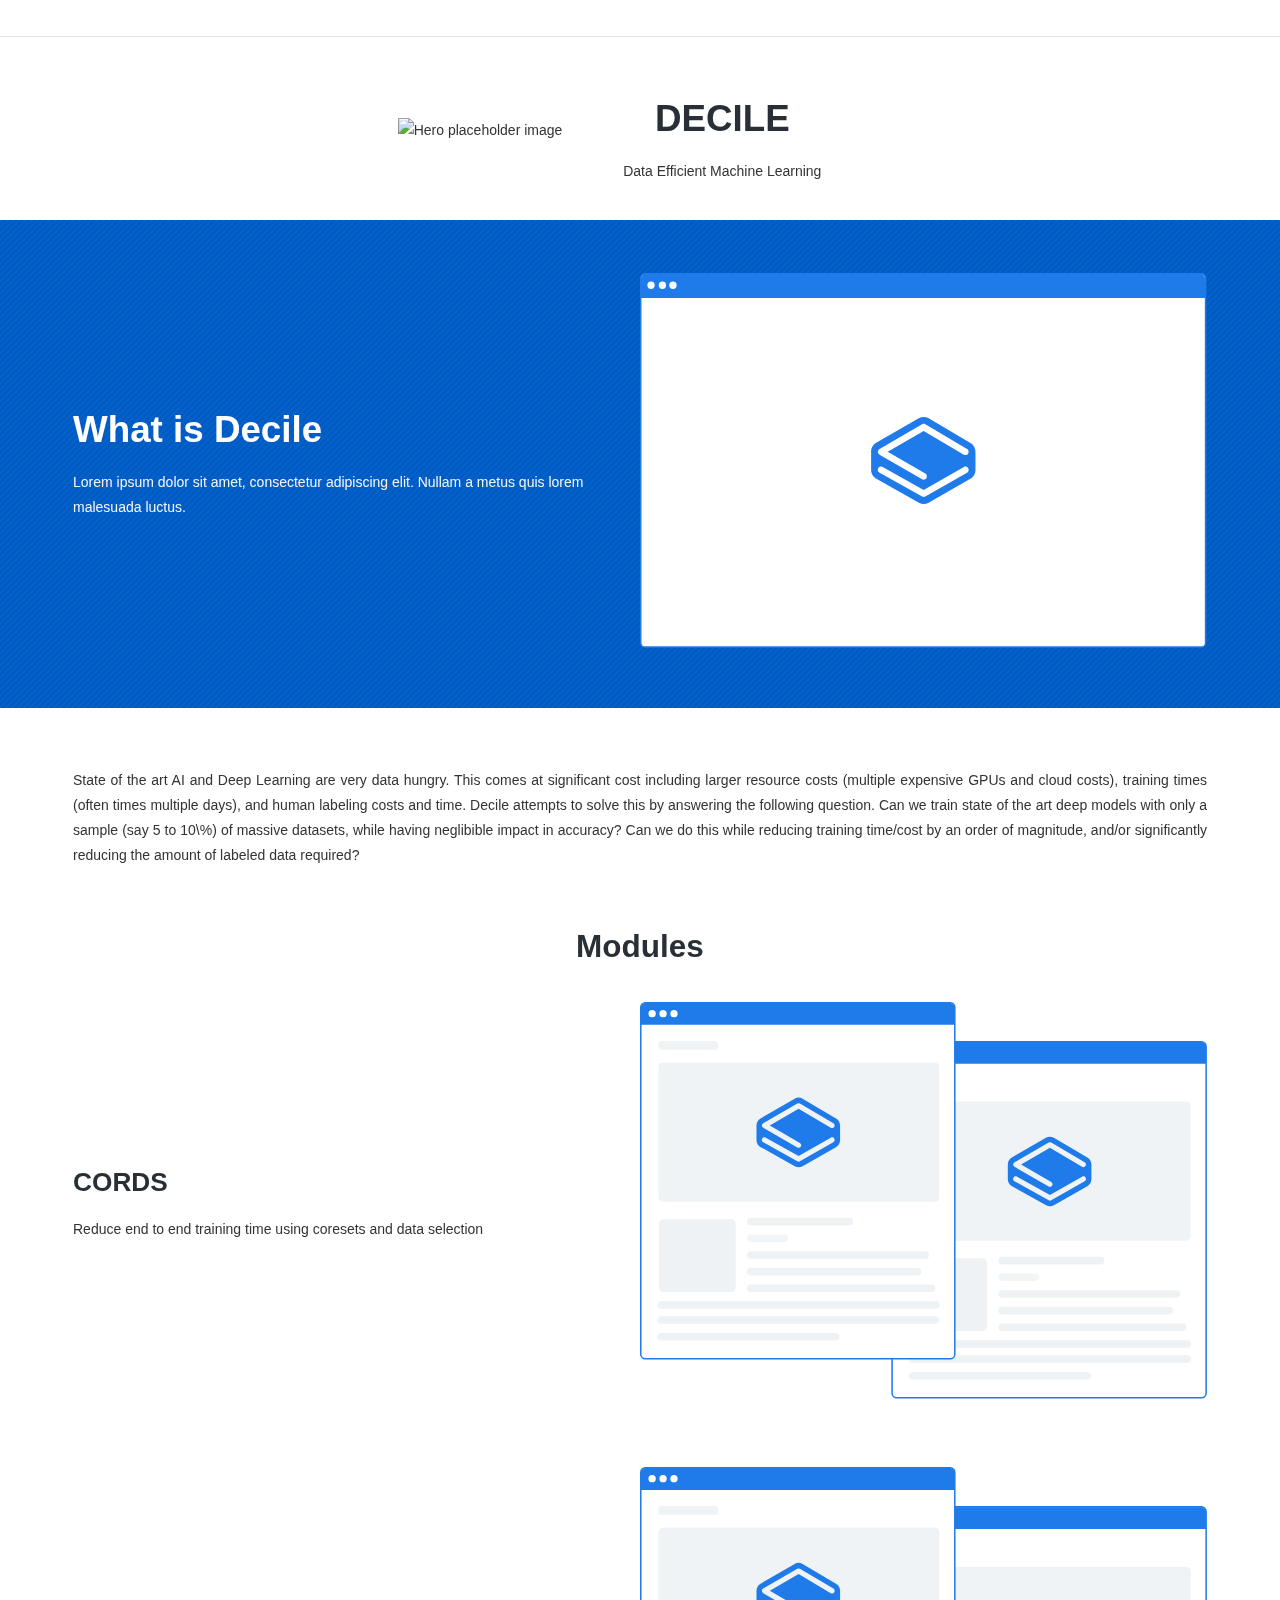
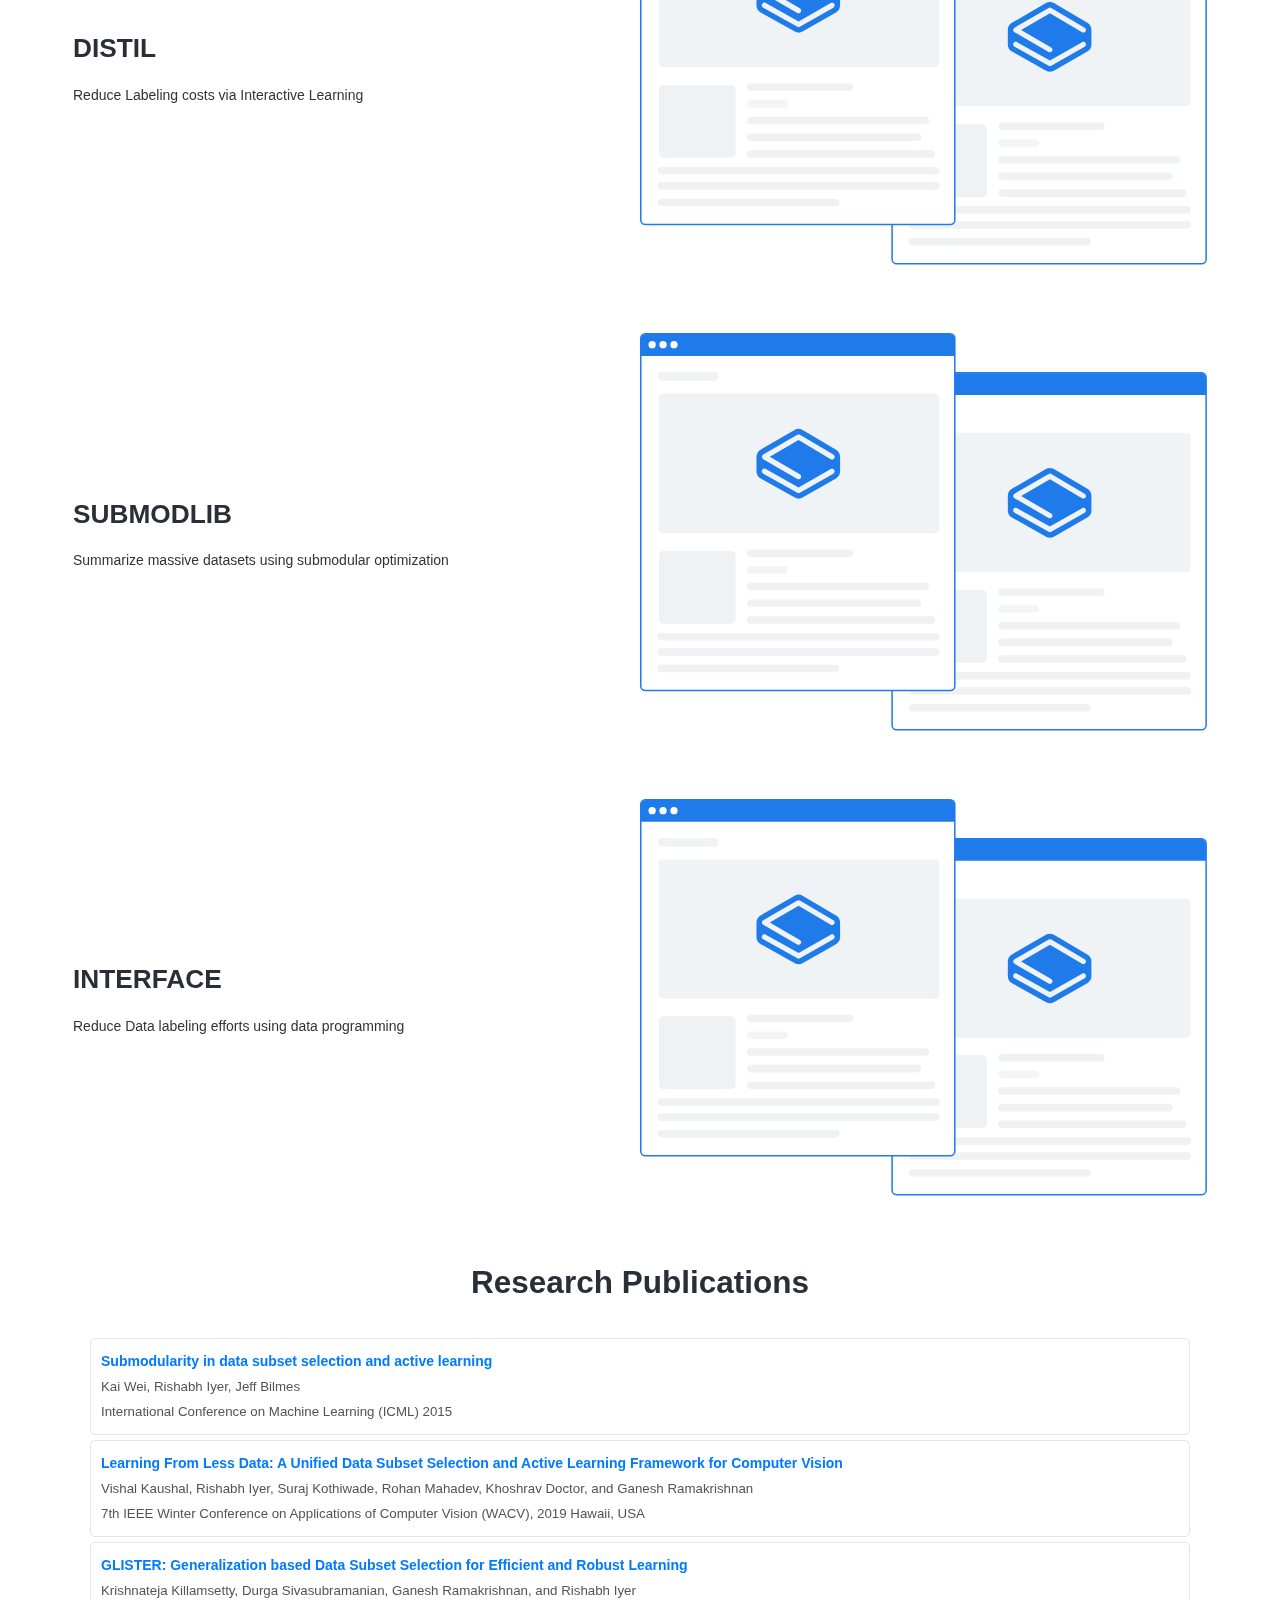
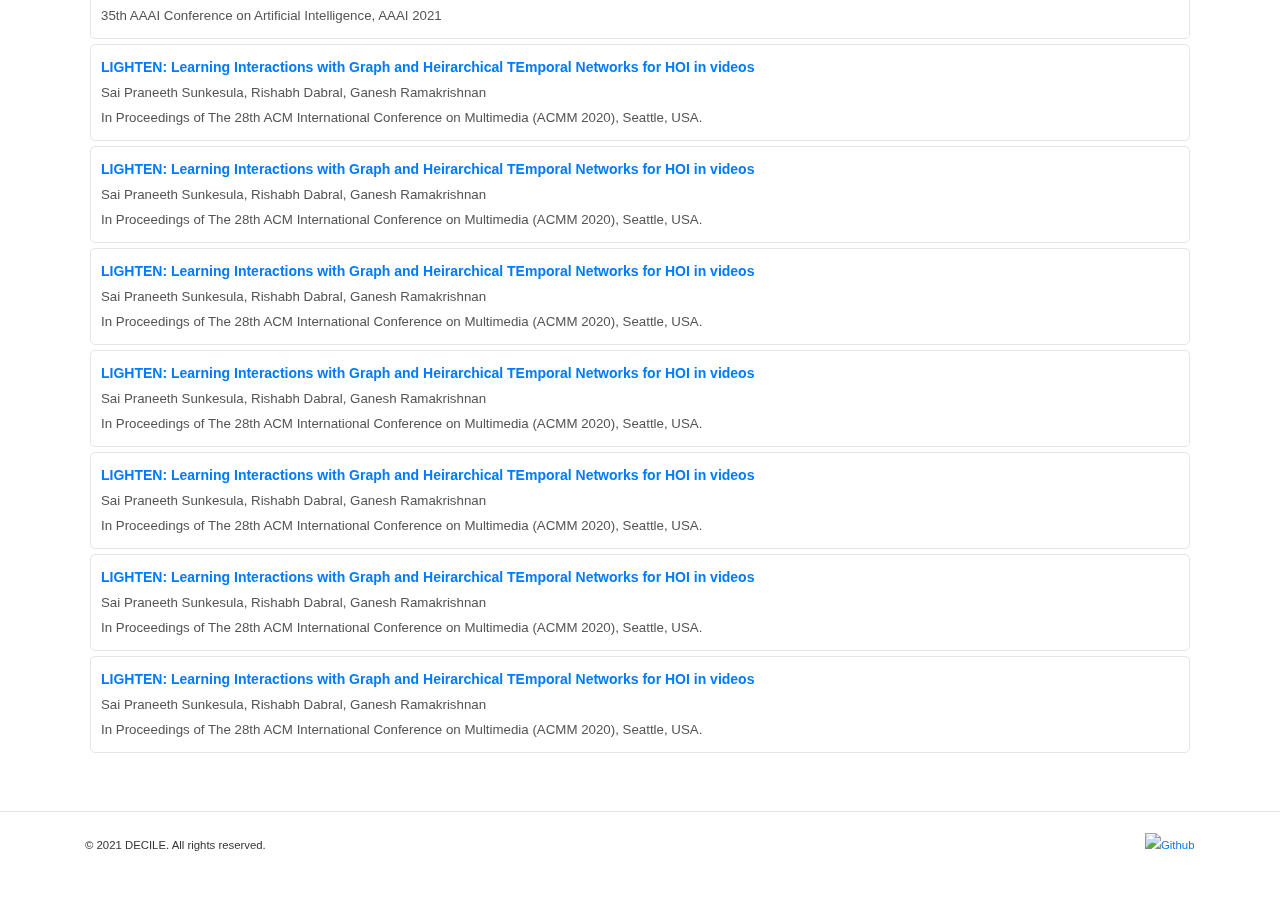
==== commit cb88a4c1: "Update index.html" ====
--- a/index.html
+++ b/index.html
@@ -132,49 +132,118 @@
                         </div>
                         <div class="container container--lg">
                             <div class="paper XXsnipcss_extracted_selector_selectionXX">
-                                <a class="paper-title" target="_blank" href="https://www.cse.iitb.ac.in/~ganesh/papers/acmm2020.pdf">
-                                  LIGHTEN: Learning Interactions with Graph and Heirarchical TEmporal Networks for HOI in videos
-                                </a>
-                                <p class="paper-authors">
-                                  Sai Praneeth Sunkesula, Rishabh Dabral, Ganesh Ramakrishnan
-                                </p>
-                                <p class="paper-conference">
-                                  In Proceedings of The 28th ACM International Conference on Multimedia (ACMM 2020), Seattle, USA.
-                                </p>
-                              </div>
-                              <div class="paper XXsnipcss_extracted_selector_selectionXX">
-                                <a class="paper-title" target="_blank" href="https://www.cse.iitb.ac.in/~ganesh/papers/acmm2020.pdf">
-                                  LIGHTEN: Learning Interactions with Graph and Heirarchical TEmporal Networks for HOI in videos
-                                </a>
-                                <p class="paper-authors">
-                                  Sai Praneeth Sunkesula, Rishabh Dabral, Ganesh Ramakrishnan
-                                </p>
-                                <p class="paper-conference">
-                                  In Proceedings of The 28th ACM International Conference on Multimedia (ACMM 2020), Seattle, USA.
-                                </p>
-                              </div>
-                              <div class="paper XXsnipcss_extracted_selector_selectionXX">
-                                <a class="paper-title" target="_blank" href="https://www.cse.iitb.ac.in/~ganesh/papers/acmm2020.pdf">
-                                  LIGHTEN: Learning Interactions with Graph and Heirarchical TEmporal Networks for HOI in videos
-                                </a>
-                                <p class="paper-authors">
-                                  Sai Praneeth Sunkesula, Rishabh Dabral, Ganesh Ramakrishnan
-                                </p>
-                                <p class="paper-conference">
-                                  In Proceedings of The 28th ACM International Conference on Multimedia (ACMM 2020), Seattle, USA.
-                                </p>
-                              </div>
-                              <div class="paper XXsnipcss_extracted_selector_selectionXX">
-                                <a class="paper-title" target="_blank" href="https://www.cse.iitb.ac.in/~ganesh/papers/acmm2020.pdf">
-                                  LIGHTEN: Learning Interactions with Graph and Heirarchical TEmporal Networks for HOI in videos
-                                </a>
-                                <p class="paper-authors">
-                                  Sai Praneeth Sunkesula, Rishabh Dabral, Ganesh Ramakrishnan
-                                </p>
-                                <p class="paper-conference">
-                                  In Proceedings of The 28th ACM International Conference on Multimedia (ACMM 2020), Seattle, USA.
-                                </p>
-                              </div>
+                                <a class="paper-title" target="_blank" href="http://proceedings.mlr.press/v37/wei15.pdf">
+                                    Submodularity in data subset selection and active learning
+                                </a>
+                                <p class="paper-authors">
+                                    Kai Wei, Rishabh Iyer, Jeff Bilmes 
+                                </p>
+                                <p class="paper-conference">
+                                    International Conference on Machine Learning (ICML) 2015
+                                </p>
+                              </div>
+                              <div class="paper XXsnipcss_extracted_selector_selectionXX">
+                                <a class="paper-title" target="_blank" href="https://www.cse.iitb.ac.in/~ganesh/papers/wacv2019b.pdf">
+                                    Learning From Less Data: A Unified Data Subset Selection and Active Learning Framework for Computer Vision
+                                </a>
+                                <p class="paper-authors">
+                                    Vishal Kaushal, Rishabh Iyer, Suraj Kothiwade, Rohan Mahadev, Khoshrav Doctor, and Ganesh Ramakrishnan
+                                </p>
+                                <p class="paper-conference">
+                                    7th IEEE Winter Conference on Applications of Computer Vision (WACV), 2019 Hawaii, USA
+                                </p>
+                              </div>
+                              <div class="paper XXsnipcss_extracted_selector_selectionXX">
+                                <a class="paper-title" target="_blank" href="https://drive.google.com/open?id=1RRhZ5WsWliliLhNazOckt2tRyu8MYjU7">
+                                    GLISTER: Generalization based Data Subset Selection for Efficient and Robust Learning
+                                </a>
+                                <p class="paper-authors">
+                                    Krishnateja Killamsetty, Durga Sivasubramanian, Ganesh Ramakrishnan, and Rishabh Iyer
+                                </p>
+                                <p class="paper-conference">
+                                    35th AAAI Conference on Artificial Intelligence, AAAI 2021
+                                </p>
+                              </div>
+                              <div class="paper XXsnipcss_extracted_selector_selectionXX">
+                                <a class="paper-title" target="_blank" href="https://www.cse.iitb.ac.in/~ganesh/papers/acmm2020.pdf">
+                                  LIGHTEN: Learning Interactions with Graph and Heirarchical TEmporal Networks for HOI in videos
+                                </a>
+                                <p class="paper-authors">
+                                  Sai Praneeth Sunkesula, Rishabh Dabral, Ganesh Ramakrishnan
+                                </p>
+                                <p class="paper-conference">
+                                  In Proceedings of The 28th ACM International Conference on Multimedia (ACMM 2020), Seattle, USA.
+                                </p>
+                              </div>
+                              <div class="paper XXsnipcss_extracted_selector_selectionXX">
+                                <a class="paper-title" target="_blank" href="https://www.cse.iitb.ac.in/~ganesh/papers/acmm2020.pdf">
+                                  LIGHTEN: Learning Interactions with Graph and Heirarchical TEmporal Networks for HOI in videos
+                                </a>
+                                <p class="paper-authors">
+                                  Sai Praneeth Sunkesula, Rishabh Dabral, Ganesh Ramakrishnan
+                                </p>
+                                <p class="paper-conference">
+                                  In Proceedings of The 28th ACM International Conference on Multimedia (ACMM 2020), Seattle, USA.
+                                </p>
+                              </div>
+                              <div class="paper XXsnipcss_extracted_selector_selectionXX">
+                                <a class="paper-title" target="_blank" href="https://www.cse.iitb.ac.in/~ganesh/papers/acmm2020.pdf">
+                                  LIGHTEN: Learning Interactions with Graph and Heirarchical TEmporal Networks for HOI in videos
+                                </a>
+                                <p class="paper-authors">
+                                  Sai Praneeth Sunkesula, Rishabh Dabral, Ganesh Ramakrishnan
+                                </p>
+                                <p class="paper-conference">
+                                  In Proceedings of The 28th ACM International Conference on Multimedia (ACMM 2020), Seattle, USA.
+                                </p>
+                              </div>
+                              <div class="paper XXsnipcss_extracted_selector_selectionXX">
+                                <a class="paper-title" target="_blank" href="https://www.cse.iitb.ac.in/~ganesh/papers/acmm2020.pdf">
+                                  LIGHTEN: Learning Interactions with Graph and Heirarchical TEmporal Networks for HOI in videos
+                                </a>
+                                <p class="paper-authors">
+                                  Sai Praneeth Sunkesula, Rishabh Dabral, Ganesh Ramakrishnan
+                                </p>
+                                <p class="paper-conference">
+                                  In Proceedings of The 28th ACM International Conference on Multimedia (ACMM 2020), Seattle, USA.
+                                </p>
+                              </div>
+                              <div class="paper XXsnipcss_extracted_selector_selectionXX">
+                                <a class="paper-title" target="_blank" href="https://www.cse.iitb.ac.in/~ganesh/papers/acmm2020.pdf">
+                                  LIGHTEN: Learning Interactions with Graph and Heirarchical TEmporal Networks for HOI in videos
+                                </a>
+                                <p class="paper-authors">
+                                  Sai Praneeth Sunkesula, Rishabh Dabral, Ganesh Ramakrishnan
+                                </p>
+                                <p class="paper-conference">
+                                  In Proceedings of The 28th ACM International Conference on Multimedia (ACMM 2020), Seattle, USA.
+                                </p>
+                              </div>
+                              <div class="paper XXsnipcss_extracted_selector_selectionXX">
+                                <a class="paper-title" target="_blank" href="https://www.cse.iitb.ac.in/~ganesh/papers/acmm2020.pdf">
+                                  LIGHTEN: Learning Interactions with Graph and Heirarchical TEmporal Networks for HOI in videos
+                                </a>
+                                <p class="paper-authors">
+                                  Sai Praneeth Sunkesula, Rishabh Dabral, Ganesh Ramakrishnan
+                                </p>
+                                <p class="paper-conference">
+                                  In Proceedings of The 28th ACM International Conference on Multimedia (ACMM 2020), Seattle, USA.
+                                </p>
+                              </div>
+                              <div class="paper XXsnipcss_extracted_selector_selectionXX">
+                                <a class="paper-title" target="_blank" href="https://www.cse.iitb.ac.in/~ganesh/papers/acmm2020.pdf">
+                                  LIGHTEN: Learning Interactions with Graph and Heirarchical TEmporal Networks for HOI in videos
+                                </a>
+                                <p class="paper-authors">
+                                  Sai Praneeth Sunkesula, Rishabh Dabral, Ganesh Ramakrishnan
+                                </p>
+                                <p class="paper-conference">
+                                  In Proceedings of The 28th ACM International Conference on Multimedia (ACMM 2020), Seattle, USA.
+                                </p>
+                              </div>
+
+
+                              
 
 
                                
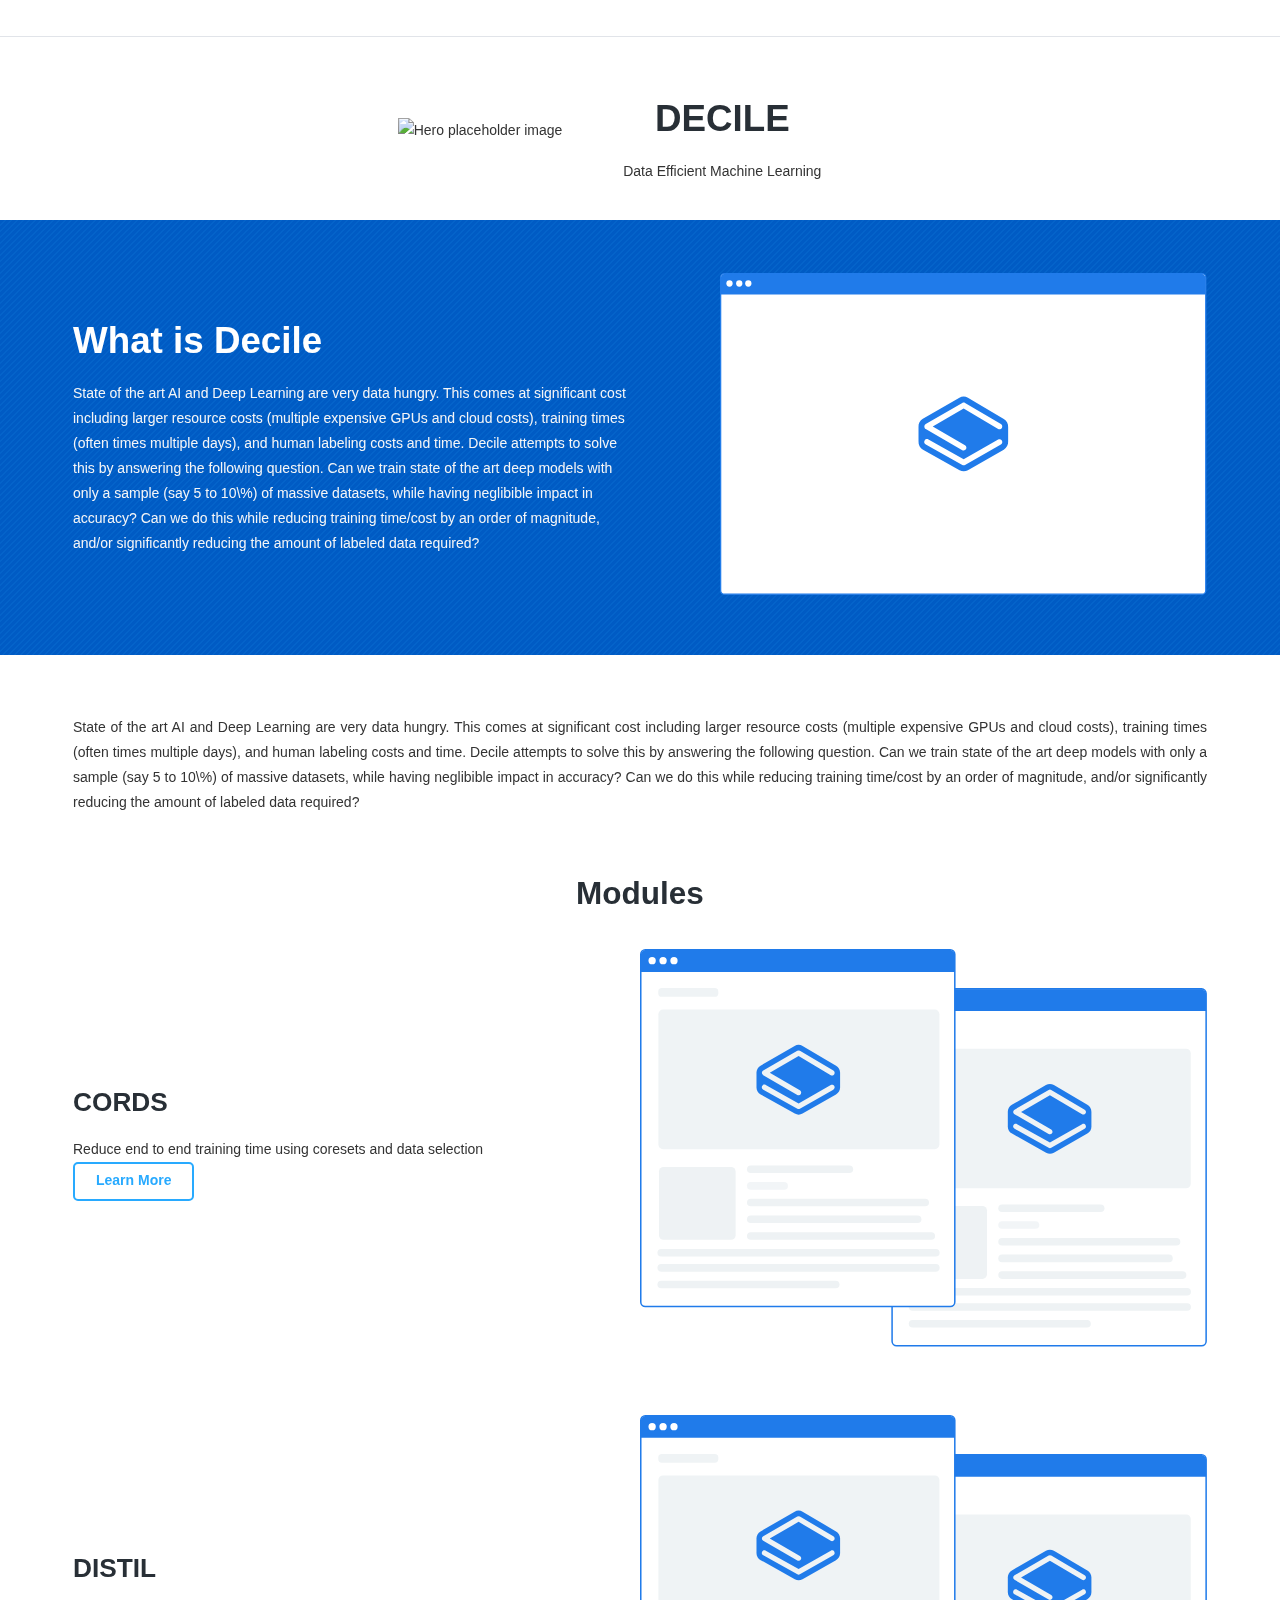
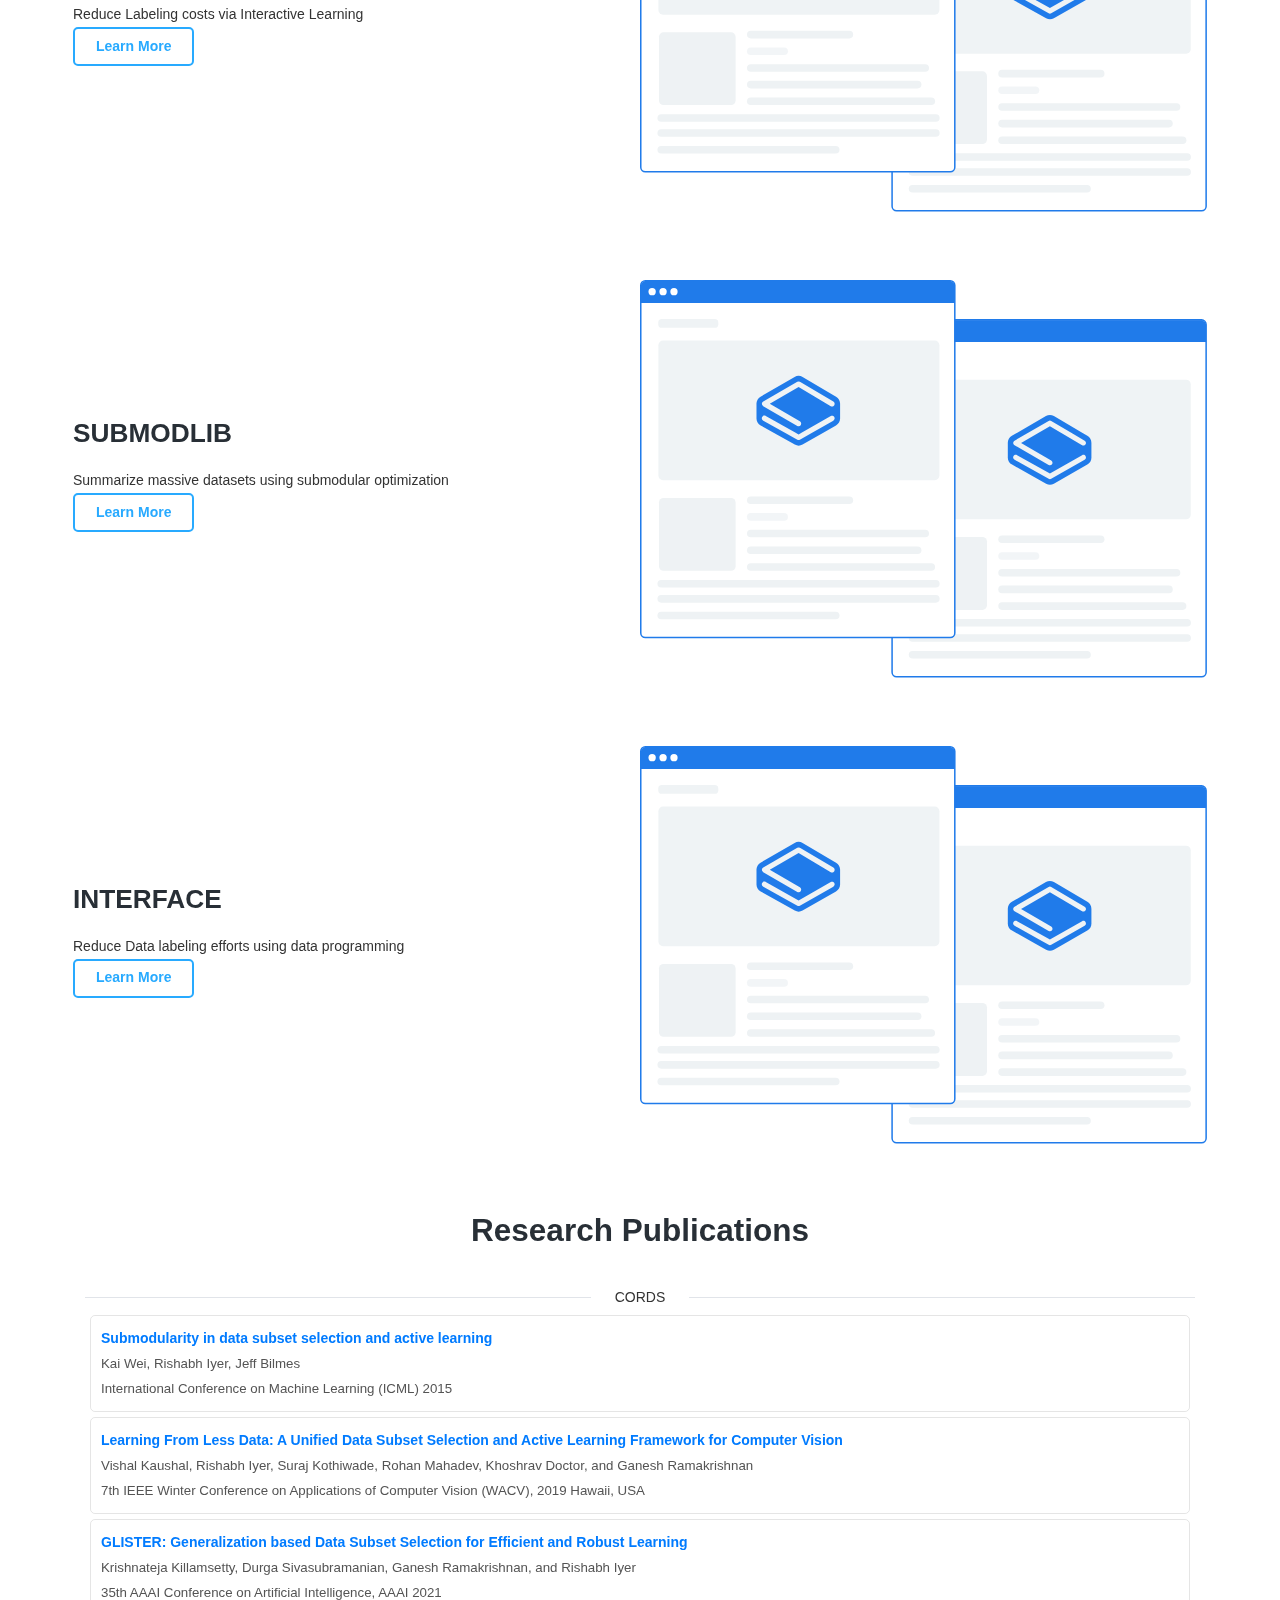
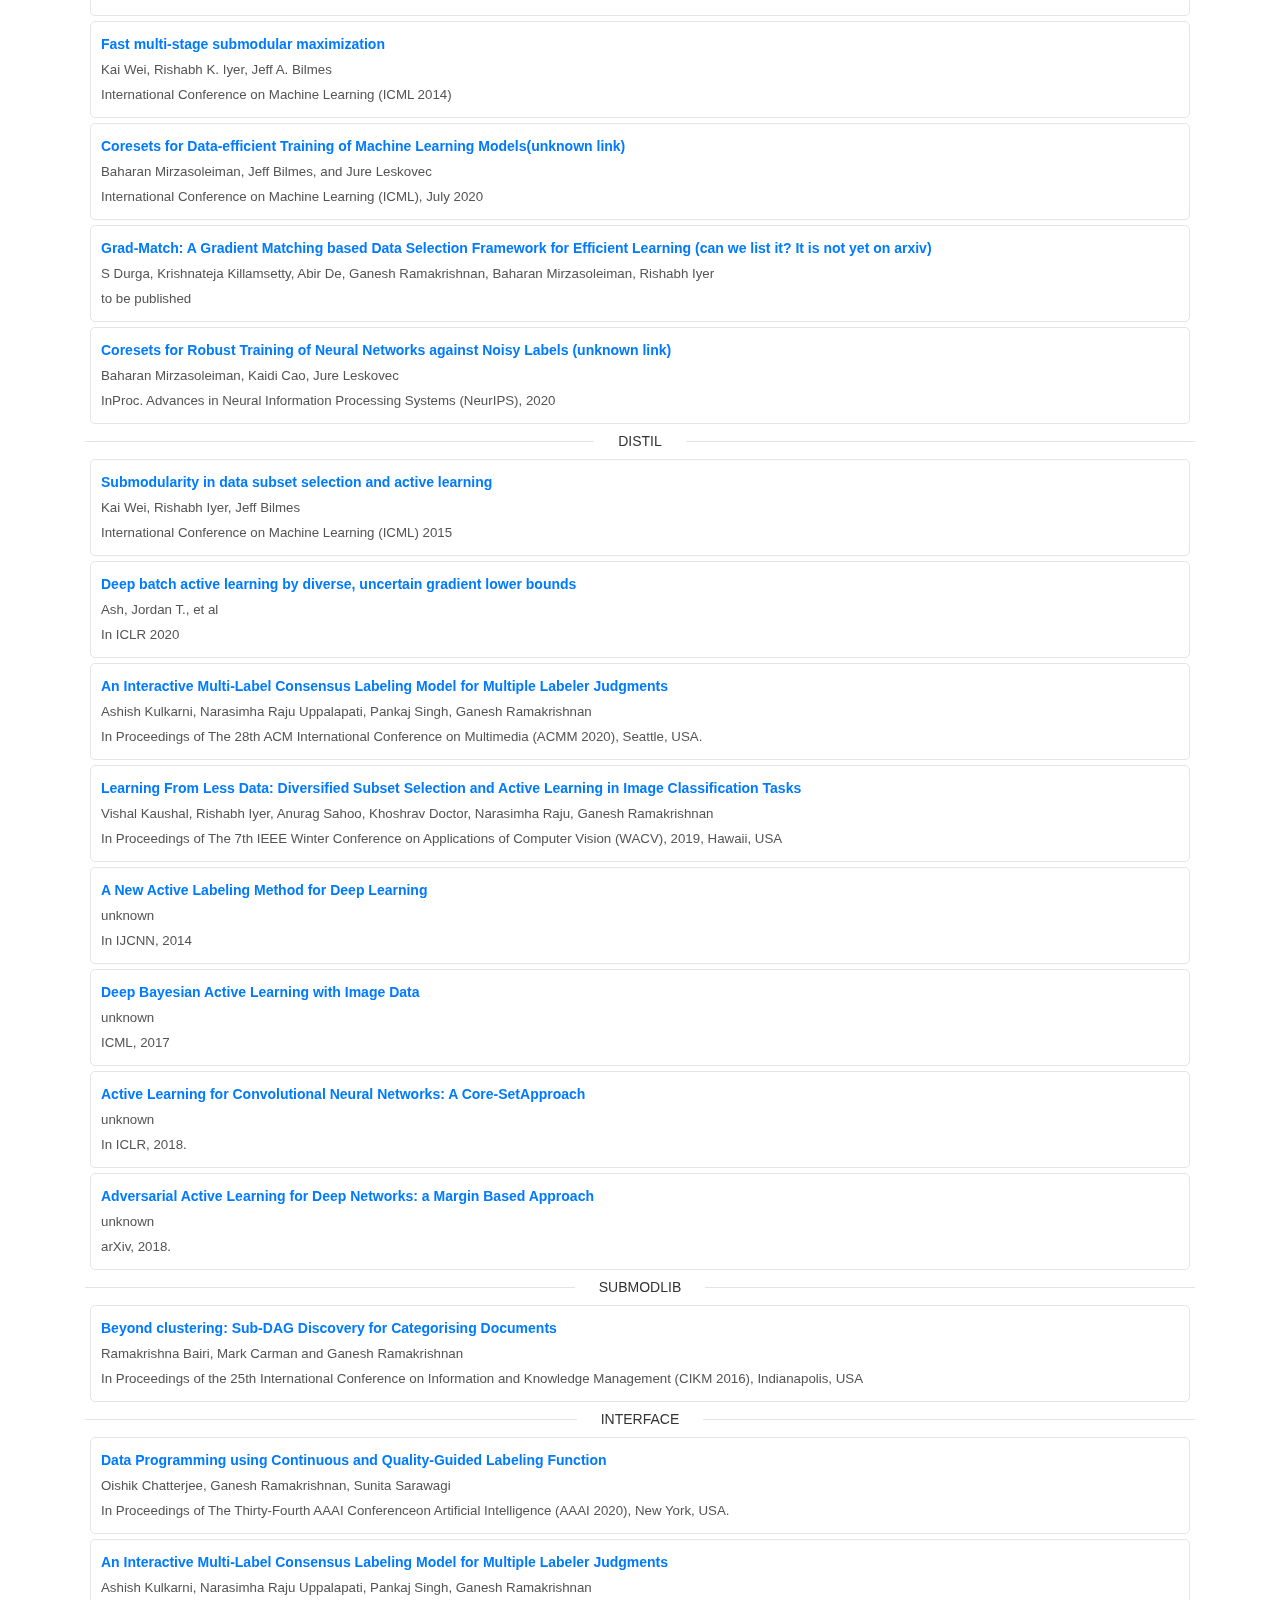
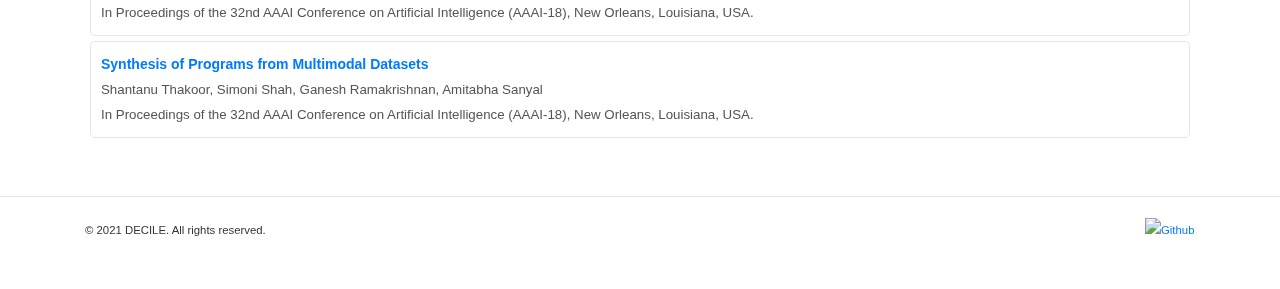
==== commit c76ced78: "update" ====
--- a/index.html
+++ b/index.html
@@ -48,13 +48,12 @@
                         </div>
                         <div class="container container--lg">
                             <div class="flex flex--middle flex--center flex--col-2">
-                                <div class="cell section__media section__media--right"><img src="images/hero.svg"
+                                <div class="cell section__media section__media--right image-padding "><img src="images/hero.svg"
                                         alt="Hero placeholder image" /></div>
                                 <div class="cell section__body">
                                     <h1 class="section__title">What is Decile</h1>
                                     <div class="section__copy">
-                                        <p>Lorem ipsum dolor sit amet, consectetur adipiscing elit. Nullam a metus quis
-                                            lorem malesuada luctus.</p>
+                                        <p>State of the art AI and Deep Learning are very data hungry. This comes at significant cost including larger resource costs (multiple expensive GPUs and cloud costs), training times (often times multiple days), and human labeling costs and time. Decile attempts to solve this by answering the following question. Can we train state of the art deep models with only a sample (say 5 to 10\%) of massive datasets, while having neglibible impact in accuracy? Can we do this while reducing training time/cost by an order of magnitude, and/or significantly reducing the amount of labeled data required?</p>
                                     </div>
                                     <!--<div class="section__actions btn-group"><a href="https://www.google.com/"
                                             class="btn">Learn More</a></div>-->
@@ -88,7 +87,7 @@
                                     <div class="section__copy">
                                         <p>Reduce end to end training time using coresets and data selection </p>
                                     </div>
-                                    <div class="section__actions btn-group"></div>
+                                    <div class="section__actions btn-group"><a class="btn btn--secondary" href="https://github.com/decile-team/cords">Learn More</a></div>
                                 </div>
                             </div>
                             <div class="flex flex--middle flex--center flex--col-2">
@@ -99,7 +98,7 @@
                                     <div class="section__copy">
                                         <p>Reduce Labeling costs via Interactive Learning</p>
                                     </div>
-                                    <div class="section__actions btn-group"></div>
+                                    <div class="section__actions btn-group"><a class="btn btn--secondary" href="https://github.com/decile-team/distil">Learn More</a></div>
                                 </div>
                             </div>
                             <div class="flex flex--middle flex--center flex--col-2">
@@ -110,7 +109,7 @@
                                     <div class="section__copy">
                                         <p>Summarize massive datasets using submodular optimization</p>
                                     </div>
-                                    <div class="section__actions btn-group"></div>
+                                    <div class="section__actions btn-group"><a class="btn btn--secondary" href="https://github.com/decile-team">Learn More</a></div>
                                 </div>
                             </div>
                             <div class="flex flex--middle flex--center flex--col-2">
@@ -121,7 +120,7 @@
                                     <div class="section__copy">
                                         <p>Reduce Data labeling efforts using data programming</p>
                                     </div>
-                                    <div class="section__actions btn-group"></div>
+                                    <div class="section__actions btn-group"><a class="btn btn--secondary" href="https://github.com/decile-team">Learn More</a></div>
                                 </div>
                             </div>
                         </div>
@@ -131,6 +130,11 @@
                             <h2 class="section__title">Research Publications</h2>
                         </div>
                         <div class="container container--lg">
+                            <div class="d-flex">
+                                <hr class="my-auto flex-grow-1">
+                                <div class="px-4">CORDS</div>
+                                <hr class="my-auto flex-grow-1">
+                                </div>
                             <div class="paper XXsnipcss_extracted_selector_selectionXX">
                                 <a class="paper-title" target="_blank" href="http://proceedings.mlr.press/v37/wei15.pdf">
                                     Submodularity in data subset selection and active learning
@@ -165,11 +169,85 @@
                                 </p>
                               </div>
                               <div class="paper XXsnipcss_extracted_selector_selectionXX">
-                                <a class="paper-title" target="_blank" href="https://www.cse.iitb.ac.in/~ganesh/papers/acmm2020.pdf">
-                                  LIGHTEN: Learning Interactions with Graph and Heirarchical TEmporal Networks for HOI in videos
-                                </a>
-                                <p class="paper-authors">
-                                  Sai Praneeth Sunkesula, Rishabh Dabral, Ganesh Ramakrishnan
+                                <a class="paper-title" target="_blank" href="http://www.jmlr.org/proceedings/papers/v32/wei14.pdf">
+                                    Fast multi-stage submodular maximization
+                                </a>
+                                <p class="paper-authors">
+                                    Kai Wei, Rishabh K. Iyer, Jeff A. Bilmes
+                                </p>
+                                <p class="paper-conference">
+                                    International Conference on Machine Learning (ICML 2014)
+                                </p>
+                              </div>
+                              <div class="paper XXsnipcss_extracted_selector_selectionXX">
+                                <a class="paper-title" target="_blank" href="https://www.google.com">
+                                    Coresets for Data-efficient Training of Machine Learning Models(unknown link)
+                                </a>
+                                <p class="paper-authors">
+                                    Baharan Mirzasoleiman, Jeff Bilmes, and Jure Leskovec
+                                </p>
+                                <p class="paper-conference">
+                                  International Conference on Machine Learning (ICML), July 2020
+                                </p>
+                              </div>
+                              <div class="paper XXsnipcss_extracted_selector_selectionXX">
+                                <a class="paper-title" target="_blank" href="https://www.google.com">
+                                    Grad-Match: A Gradient Matching based Data Selection Framework for Efficient Learning (can we list it? It is not yet on arxiv)
+                                </a>
+                                <p class="paper-authors">
+                                    S Durga, Krishnateja Killamsetty, Abir De, Ganesh Ramakrishnan, Baharan Mirzasoleiman, Rishabh Iyer
+                                </p>
+                                <p class="paper-conference">
+                                  to be published
+                                </p>
+                              </div>
+                              <div class="paper XXsnipcss_extracted_selector_selectionXX">
+                                <a class="paper-title" target="_blank" href="https://www.google.com">
+                                    Coresets for Robust Training of Neural Networks against Noisy Labels (unknown link)
+                                </a>
+                                <p class="paper-authors">
+                                    Baharan Mirzasoleiman, Kaidi Cao, Jure Leskovec
+                                </p>
+                                <p class="paper-conference">
+                                  InProc. Advances in Neural Information Processing Systems (NeurIPS), 2020
+                                </p>
+                              </div>
+                              
+                                <div class="d-flex">
+                                <hr class="my-auto flex-grow-1">
+                                <div class="px-4">DISTIL</div>
+                                <hr class="my-auto flex-grow-1">
+                                </div>
+
+                              <div class="paper XXsnipcss_extracted_selector_selectionXX">
+                                <a class="paper-title" target="_blank" href="https://www.cse.iitb.ac.in/~ganesh/papers/acmm2020.pdf">
+                                    Submodularity in data subset selection and active learning
+                                </a>
+                                <p class="paper-authors">
+                                    Kai Wei, Rishabh Iyer, Jeff Bilmes
+                                </p>
+                                <p class="paper-conference">
+                                    International Conference on Machine Learning (ICML) 2015
+                                </p>
+                              </div>
+                              <div class="paper XXsnipcss_extracted_selector_selectionXX">
+                                <a class="paper-title" target="_blank" href="https://www.cse.iitb.ac.in/~ganesh/papers/acmm2020.pdf">
+                                    Deep batch active learning by diverse, uncertain gradient lower bounds
+                                </a>
+                                <p class="paper-authors">
+                                    Ash, Jordan T., et al
+                                </p>
+                                <p class="paper-conference">
+                                  In ICLR 2020
+                                </p>
+                              </div>
+                              <div class="paper XXsnipcss_extracted_selector_selectionXX">
+                                <a class="paper-title" target="_blank" href="https://www.cse.iitb.ac.in/~ganesh/papers/acmm2020.pdf">
+                                An Interactive Multi-Label Consensus Labeling Model for Multiple Labeler Judgments
+                                </a>
+                                <p class="paper-authors">
+                                    Ashish Kulkarni, Narasimha Raju Uppalapati, Pankaj Singh, Ganesh
+                                    Ramakrishnan
                                 </p>
                                 <p class="paper-conference">
                                   In Proceedings of The 28th ACM International Conference on Multimedia (ACMM 2020), Seattle, USA.
@@ -177,79 +255,124 @@
                               </div>
                               <div class="paper XXsnipcss_extracted_selector_selectionXX">
                                 <a class="paper-title" target="_blank" href="https://www.cse.iitb.ac.in/~ganesh/papers/acmm2020.pdf">
-                                  LIGHTEN: Learning Interactions with Graph and Heirarchical TEmporal Networks for HOI in videos
-                                </a>
-                                <p class="paper-authors">
-                                  Sai Praneeth Sunkesula, Rishabh Dabral, Ganesh Ramakrishnan
-                                </p>
-                                <p class="paper-conference">
-                                  In Proceedings of The 28th ACM International Conference on Multimedia (ACMM 2020), Seattle, USA.
-                                </p>
-                              </div>
-                              <div class="paper XXsnipcss_extracted_selector_selectionXX">
-                                <a class="paper-title" target="_blank" href="https://www.cse.iitb.ac.in/~ganesh/papers/acmm2020.pdf">
-                                  LIGHTEN: Learning Interactions with Graph and Heirarchical TEmporal Networks for HOI in videos
-                                </a>
-                                <p class="paper-authors">
-                                  Sai Praneeth Sunkesula, Rishabh Dabral, Ganesh Ramakrishnan
-                                </p>
-                                <p class="paper-conference">
-                                  In Proceedings of The 28th ACM International Conference on Multimedia (ACMM 2020), Seattle, USA.
-                                </p>
-                              </div>
-                              <div class="paper XXsnipcss_extracted_selector_selectionXX">
-                                <a class="paper-title" target="_blank" href="https://www.cse.iitb.ac.in/~ganesh/papers/acmm2020.pdf">
-                                  LIGHTEN: Learning Interactions with Graph and Heirarchical TEmporal Networks for HOI in videos
-                                </a>
-                                <p class="paper-authors">
-                                  Sai Praneeth Sunkesula, Rishabh Dabral, Ganesh Ramakrishnan
-                                </p>
-                                <p class="paper-conference">
-                                  In Proceedings of The 28th ACM International Conference on Multimedia (ACMM 2020), Seattle, USA.
-                                </p>
-                              </div>
-                              <div class="paper XXsnipcss_extracted_selector_selectionXX">
-                                <a class="paper-title" target="_blank" href="https://www.cse.iitb.ac.in/~ganesh/papers/acmm2020.pdf">
-                                  LIGHTEN: Learning Interactions with Graph and Heirarchical TEmporal Networks for HOI in videos
-                                </a>
-                                <p class="paper-authors">
-                                  Sai Praneeth Sunkesula, Rishabh Dabral, Ganesh Ramakrishnan
-                                </p>
-                                <p class="paper-conference">
-                                  In Proceedings of The 28th ACM International Conference on Multimedia (ACMM 2020), Seattle, USA.
-                                </p>
-                              </div>
-                              <div class="paper XXsnipcss_extracted_selector_selectionXX">
-                                <a class="paper-title" target="_blank" href="https://www.cse.iitb.ac.in/~ganesh/papers/acmm2020.pdf">
-                                  LIGHTEN: Learning Interactions with Graph and Heirarchical TEmporal Networks for HOI in videos
-                                </a>
-                                <p class="paper-authors">
-                                  Sai Praneeth Sunkesula, Rishabh Dabral, Ganesh Ramakrishnan
-                                </p>
-                                <p class="paper-conference">
-                                  In Proceedings of The 28th ACM International Conference on Multimedia (ACMM 2020), Seattle, USA.
-                                </p>
-                              </div>
-                              <div class="paper XXsnipcss_extracted_selector_selectionXX">
-                                <a class="paper-title" target="_blank" href="https://www.cse.iitb.ac.in/~ganesh/papers/acmm2020.pdf">
-                                  LIGHTEN: Learning Interactions with Graph and Heirarchical TEmporal Networks for HOI in videos
-                                </a>
-                                <p class="paper-authors">
-                                  Sai Praneeth Sunkesula, Rishabh Dabral, Ganesh Ramakrishnan
-                                </p>
-                                <p class="paper-conference">
-                                  In Proceedings of The 28th ACM International Conference on Multimedia (ACMM 2020), Seattle, USA.
-                                </p>
-                              </div>
-
-
+                                    Learning From Less Data: Diversified Subset Selection and Active Learning in Image Classification Tasks
+                                </a>
+                                <p class="paper-authors">
+                                    Vishal Kaushal, Rishabh Iyer, Anurag Sahoo, Khoshrav Doctor, Narasimha Raju, Ganesh Ramakrishnan
+                                </p>
+                                <p class="paper-conference">
+                                    In Proceedings of The 7th IEEE Winter Conference on Applications of Computer Vision (WACV), 2019, Hawaii, USA
+                                </p>
+                              </div>
+                              <div class="paper XXsnipcss_extracted_selector_selectionXX">
+                                <a class="paper-title" target="_blank" href="https://www.cse.iitb.ac.in/~ganesh/papers/acmm2020.pdf">
+                                    A New Active Labeling Method for Deep Learning
+                                </a>
+                                <p class="paper-authors">
+                                    unknown
+                                </p>
+                                <p class="paper-conference">
+                                  In IJCNN, 2014
+                                </p>
+                              </div>
+                              <div class="paper XXsnipcss_extracted_selector_selectionXX">
+                                <a class="paper-title" target="_blank" href="https://www.cse.iitb.ac.in/~ganesh/papers/acmm2020.pdf">
+                                    Deep Bayesian Active Learning with Image Data
+                                </a>
+                                <p class="paper-authors">
+                                    unknown
+                                </p>
+                                <p class="paper-conference">
+                                    ICML, 2017
+                                </p>
+                              </div>
+                              <div class="paper XXsnipcss_extracted_selector_selectionXX">
+                                <a class="paper-title" target="_blank" href="https://www.cse.iitb.ac.in/~ganesh/papers/acmm2020.pdf">
+                                    Active Learning for Convolutional Neural Networks: A Core-SetApproach
+                                </a>
+                                <p class="paper-authors">
+                                    unknown
+                                </p>
+                                <p class="paper-conference">
+                                  In ICLR, 2018.
+                                </p>
+                              </div>
+                              <div class="paper XXsnipcss_extracted_selector_selectionXX">
+                                <a class="paper-title" target="_blank" href="https://www.cse.iitb.ac.in/~ganesh/papers/acmm2020.pdf">
+                                Adversarial Active Learning for Deep Networks: a Margin Based Approach
+                                </a>
+                                <p class="paper-authors">
+                                    unknown
+                                </p>
+                                <p class="paper-conference">
+                                    arXiv, 2018.
+                                </p>
+                              </div>
+
+                              <div class="d-flex">
+                                <hr class="my-auto flex-grow-1">
+                                <div class="px-4">SUBMODLIB </div>
+                                <hr class="my-auto flex-grow-1">
+                                </div>
+
+
+                              <div class="paper XXsnipcss_extracted_selector_selectionXX">
+                                <a class="paper-title" target="_blank" href="https://www.cse.iitb.ac.in/~ganesh/papers/acmm2020.pdf">
+                                    Beyond clustering: Sub-DAG Discovery for Categorising Documents
+                                </a>
+                                <p class="paper-authors">
+                                    Ramakrishna Bairi, Mark Carman and Ganesh Ramakrishnan
+                                </p>
+                                <p class="paper-conference">
+                                    In Proceedings of the 25th International Conference on Information and Knowledge Management (CIKM 2016), Indianapolis, USA
+                                </p>
+                              </div>
                               
-
-
-                               
-
-
-
+                              <div class="d-flex">
+                                <hr class="my-auto flex-grow-1">
+                                <div class="px-4">INTERFACE </div>
+                                <hr class="my-auto flex-grow-1">
+                                </div>
+
+                              
+                              <div class="paper XXsnipcss_extracted_selector_selectionXX">
+                                <a class="paper-title" target="_blank" href="https://www.cse.iitb.ac.in/~ganesh/papers/acmm2020.pdf">
+                                    Data Programming using Continuous and Quality-Guided Labeling Function
+                                </a>
+                                <p class="paper-authors">
+                                    Oishik Chatterjee, Ganesh Ramakrishnan, Sunita Sarawagi
+                                </p>
+                                <p class="paper-conference">
+                                    In Proceedings of The Thirty-Fourth AAAI Conferenceon Artificial Intelligence (AAAI 2020), New York, USA.
+                                    
+                                </p>
+                              </div>
+                              <div class="paper XXsnipcss_extracted_selector_selectionXX">
+                                <a class="paper-title" target="_blank" href="https://www.cse.iitb.ac.in/~ganesh/papers/acmm2020.pdf">
+                                An Interactive Multi-Label Consensus Labeling Model for Multiple Labeler Judgments
+                                </a>
+                                <p class="paper-authors">
+                                    Ashish Kulkarni, Narasimha Raju Uppalapati, Pankaj Singh, Ganesh
+                                    Ramakrishnan
+                                </p>
+                                <p class="paper-conference">
+                                    In Proceedings of the 32nd AAAI Conference on Artificial Intelligence (AAAI-18), New Orleans, Louisiana, USA.
+                                </p>
+                              </div>
+                              <div class="paper XXsnipcss_extracted_selector_selectionXX">
+                                <a class="paper-title" target="_blank" href="https://www.cse.iitb.ac.in/~ganesh/papers/acmm2020.pdf">
+                                    Synthesis of Programs from Multimodal Datasets
+                                </a>
+                                <p class="paper-authors">
+                                    Shantanu Thakoor, Simoni Shah, Ganesh Ramakrishnan, Amitabha Sanyal
+                                </p>
+                                <p class="paper-conference">
+                                    In
+                                    Proceedings of the 32nd AAAI Conference on Artificial Intelligence (AAAI-18), New Orleans, Louisiana, USA.
+                                    
+                                </p>
+                              </div>
+                              
 
                    
                     </section>
--- a/style.css
+++ b/style.css
@@ -1247,7 +1247,13 @@
 
 @media (min-width:801px) {
     .section__media--right {
-        order: 1
+        order: 1;
+    }
+    .image-padding
+    {
+        padding-left: 80px;
+
+
     }
 }
 
@@ -1261,6 +1267,14 @@
         justify-content: center
     }
 }
+
+image-padding
+{
+    right: 1000; position: absolute; right: 0%
+
+
+}
+
 #DIV_1 {
     align-items: stretch;
     block-size: 510px;
@@ -2271,8 +2285,7 @@
         background-position-x: initial; 
         background-position-y: initial; 
         background-size: initial; 
-        background-repeat-x: initial; 
-        background-repeat-y: initial; 
+
         background-attachment: initial; 
         background-origin: initial; 
         background-clip: initial; 
@@ -2433,6 +2446,13 @@
         padding-right: 0px; 
         padding-bottom: 0px; 
         padding-left: 0px;
-    } 
-    
-    +    }
+    .d-flex{
+        display:-ms-flexbox!important;
+        display:flex!important
+    }
+    .my-auto{margin-top:auto!important}
+    .my-auto{margin-bottom:auto!important}
+    .flex-grow-1{-ms-flex-positive:1!important;flex-grow:1!important}
+    .px-4{padding-left:1.5rem!important}
+    .px-4{padding-right:1.5rem!important}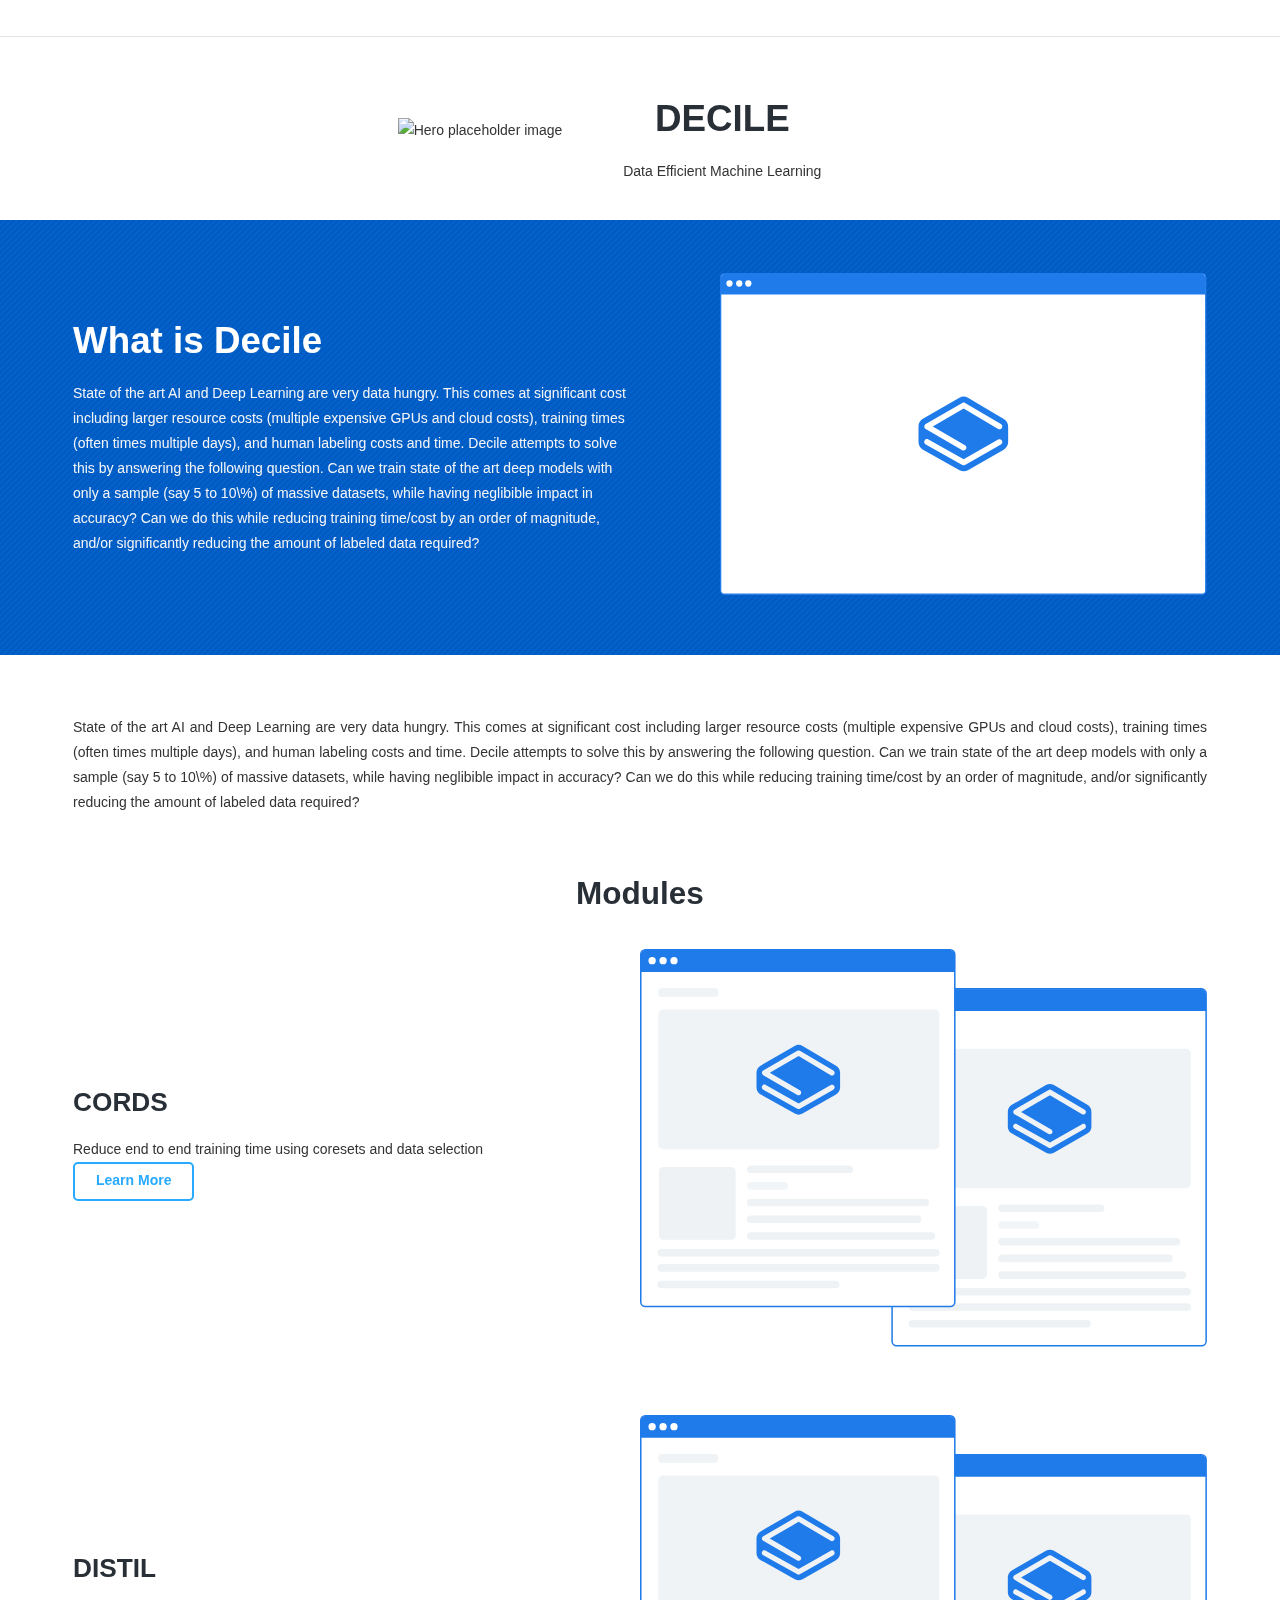
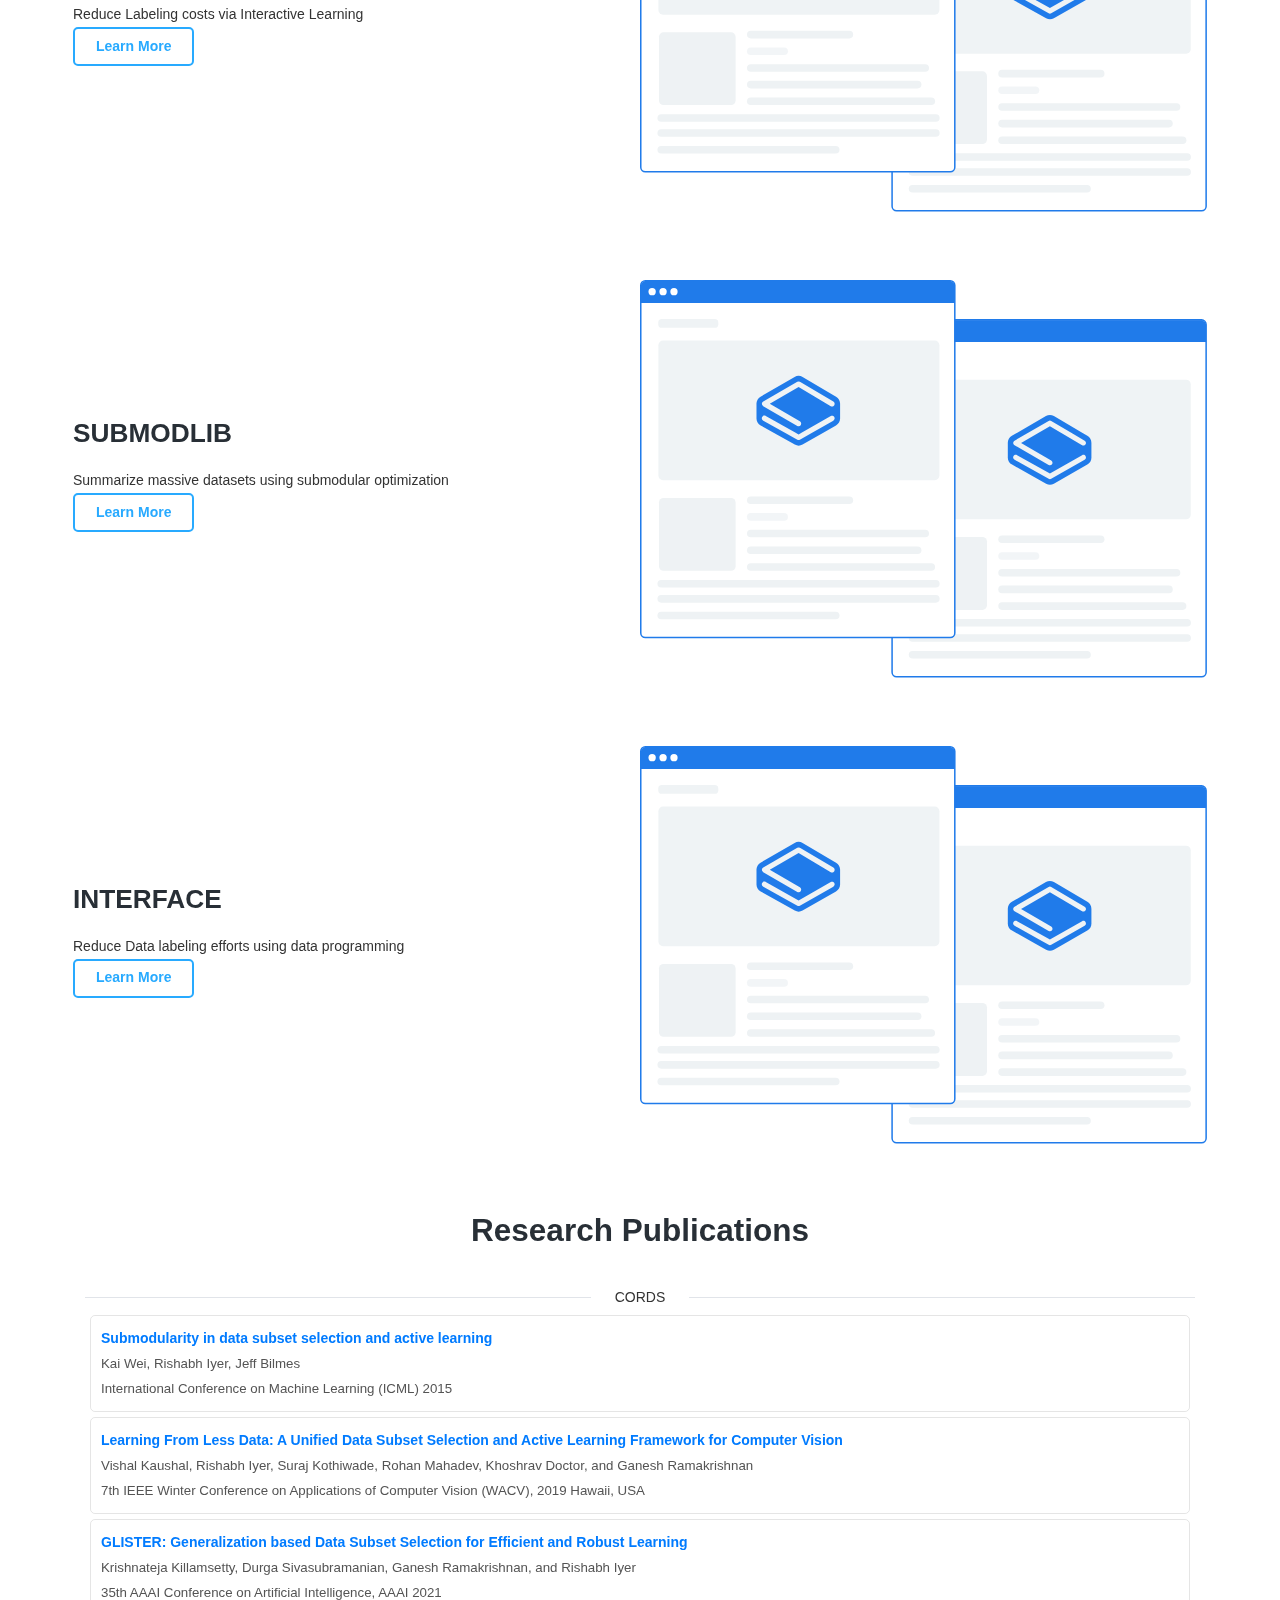
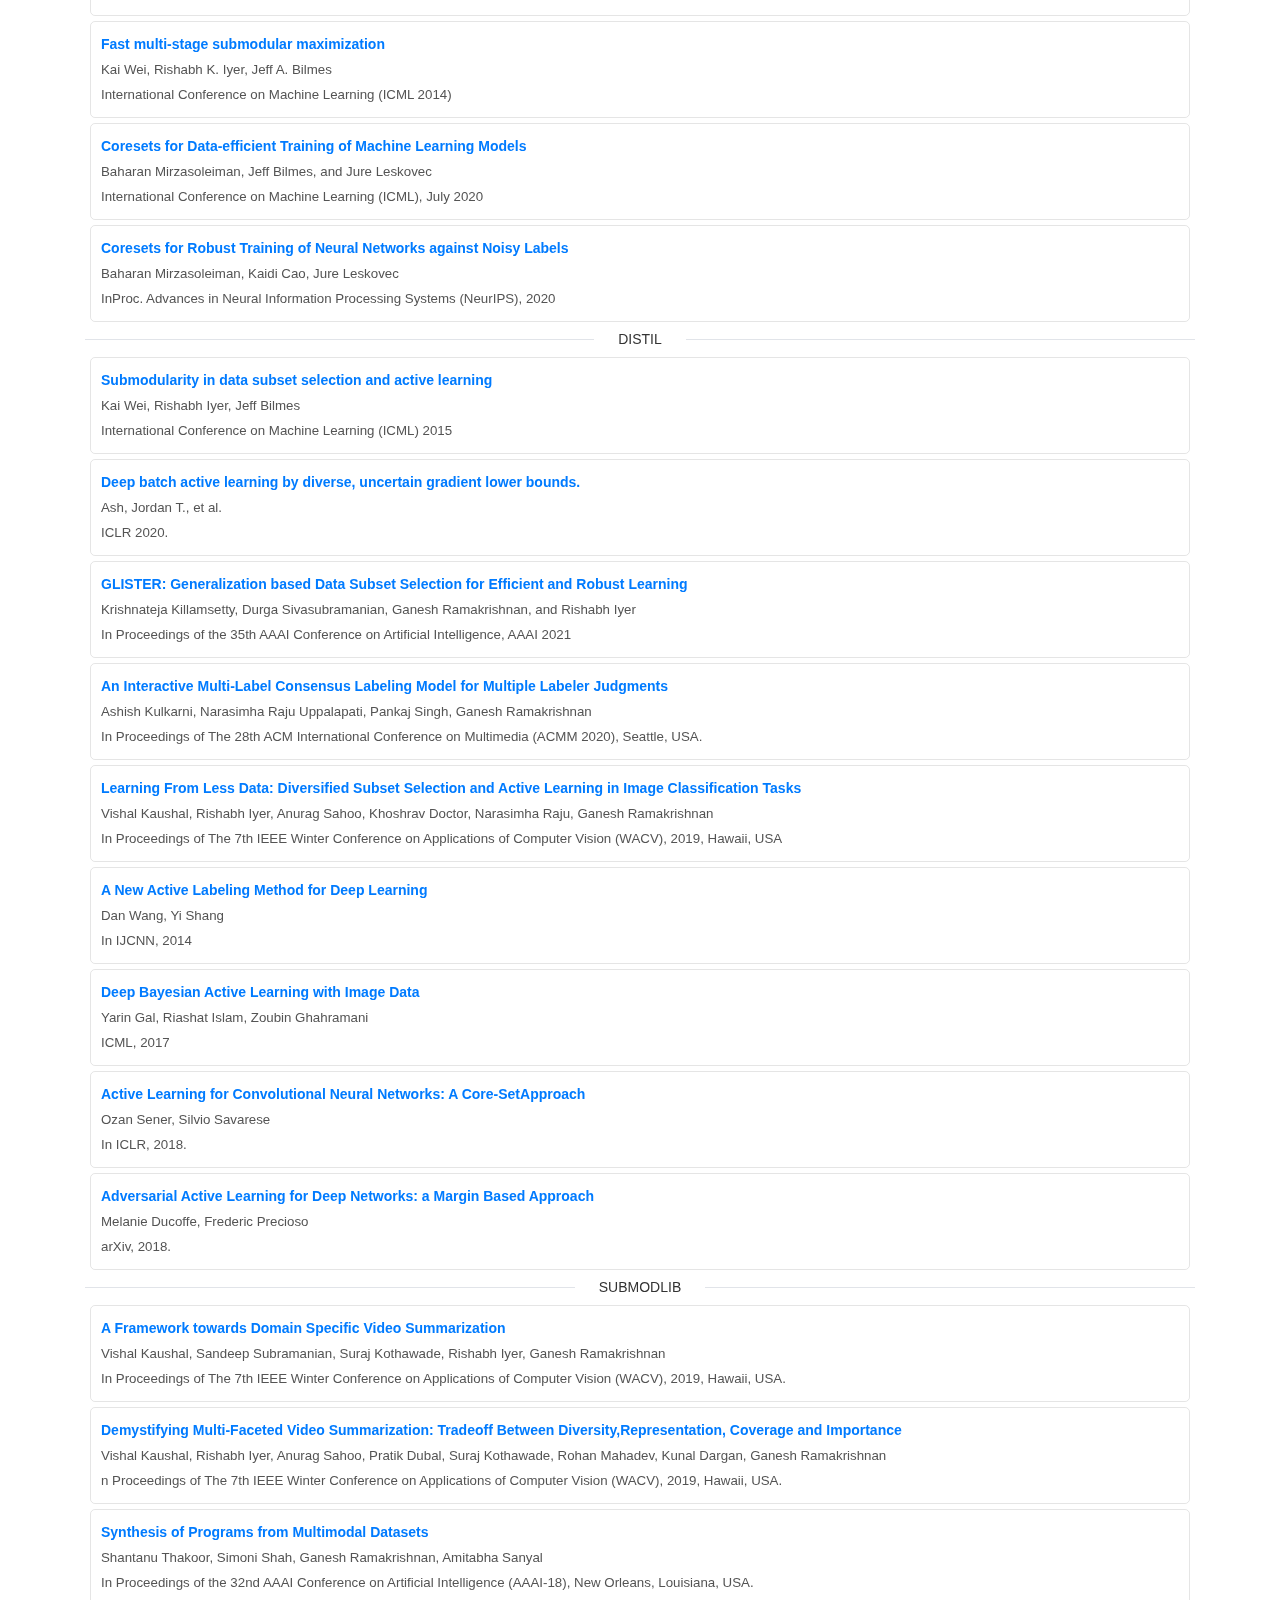
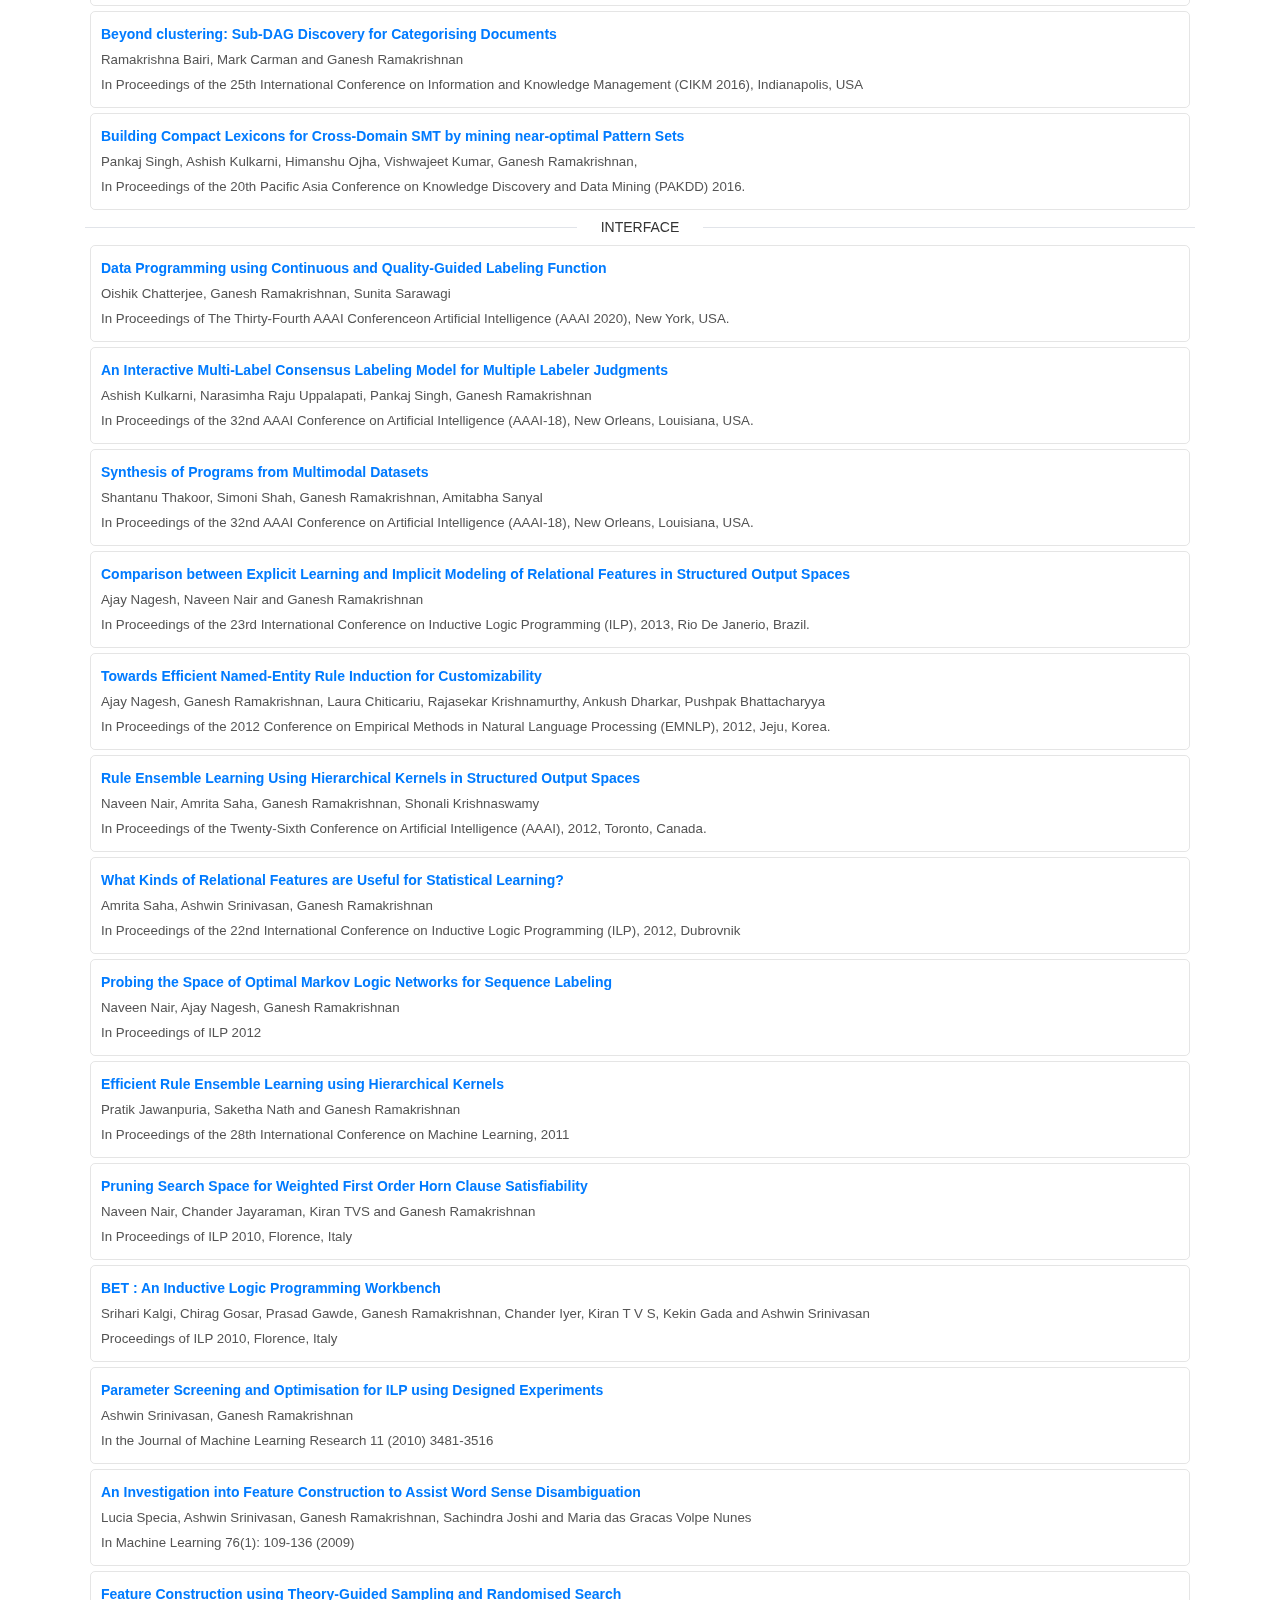
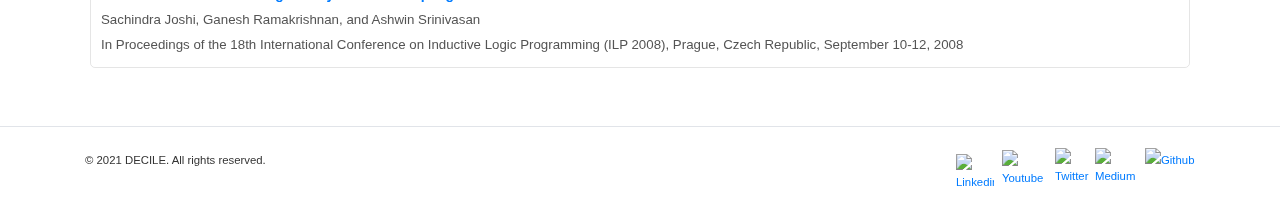
==== commit 6d3e26f3: "Update index.html" ====
--- a/index.html
+++ b/index.html
@@ -180,8 +180,8 @@
                                 </p>
                               </div>
                               <div class="paper XXsnipcss_extracted_selector_selectionXX">
-                                <a class="paper-title" target="_blank" href="https://www.google.com">
-                                    Coresets for Data-efficient Training of Machine Learning Models(unknown link)
+                                <a class="paper-title" target="_blank" href="">
+                                    Coresets for Data-efficient Training of Machine Learning Models
                                 </a>
                                 <p class="paper-authors">
                                     Baharan Mirzasoleiman, Jeff Bilmes, and Jure Leskovec
@@ -190,7 +190,7 @@
                                   International Conference on Machine Learning (ICML), July 2020
                                 </p>
                               </div>
-                              <div class="paper XXsnipcss_extracted_selector_selectionXX">
+                              <!--<div class="paper XXsnipcss_extracted_selector_selectionXX">
                                 <a class="paper-title" target="_blank" href="https://www.google.com">
                                     Grad-Match: A Gradient Matching based Data Selection Framework for Efficient Learning (can we list it? It is not yet on arxiv)
                                 </a>
@@ -200,10 +200,10 @@
                                 <p class="paper-conference">
                                   to be published
                                 </p>
-                              </div>
-                              <div class="paper XXsnipcss_extracted_selector_selectionXX">
-                                <a class="paper-title" target="_blank" href="https://www.google.com">
-                                    Coresets for Robust Training of Neural Networks against Noisy Labels (unknown link)
+                              </div>-->
+                              <div class="paper XXsnipcss_extracted_selector_selectionXX">
+                                <a class="paper-title" target="_blank" href="">
+                                    Coresets for Robust Training of Neural Networks against Noisy Labels 
                                 </a>
                                 <p class="paper-authors">
                                     Baharan Mirzasoleiman, Kaidi Cao, Jure Leskovec
@@ -220,7 +220,7 @@
                                 </div>
 
                               <div class="paper XXsnipcss_extracted_selector_selectionXX">
-                                <a class="paper-title" target="_blank" href="https://www.cse.iitb.ac.in/~ganesh/papers/acmm2020.pdf">
+                                <a class="paper-title" target="_blank" href="http://proceedings.mlr.press/v37/wei15.pdf">
                                     Submodularity in data subset selection and active learning
                                 </a>
                                 <p class="paper-authors">
@@ -230,19 +230,33 @@
                                     International Conference on Machine Learning (ICML) 2015
                                 </p>
                               </div>
-                              <div class="paper XXsnipcss_extracted_selector_selectionXX">
-                                <a class="paper-title" target="_blank" href="https://www.cse.iitb.ac.in/~ganesh/papers/acmm2020.pdf">
-                                    Deep batch active learning by diverse, uncertain gradient lower bounds
-                                </a>
-                                <p class="paper-authors">
-                                    Ash, Jordan T., et al
-                                </p>
-                                <p class="paper-conference">
-                                  In ICLR 2020
-                                </p>
-                              </div>
-                              <div class="paper XXsnipcss_extracted_selector_selectionXX">
-                                <a class="paper-title" target="_blank" href="https://www.cse.iitb.ac.in/~ganesh/papers/acmm2020.pdf">
+                              
+                              <div class="paper XXsnipcss_extracted_selector_selectionXX">
+                                <a class="paper-title" target="_blank" href="">
+                                    Deep batch active learning by diverse, uncertain gradient lower bounds.
+                                </a>
+                                <p class="paper-authors">
+                                    Ash, Jordan T., et al.
+                                </p>
+                                <p class="paper-conference">
+                                    ICLR 2020.
+                                </p>
+                              </div>
+
+                              <div class="paper XXsnipcss_extracted_selector_selectionXX">
+                                <a class="paper-title" target="_blank" href="https://arxiv.org/pdf/2012.10630.pdf">
+                                    GLISTER: Generalization based Data Subset Selection for Efficient and Robust Learning
+                                </a>
+                                <p class="paper-authors">
+                                    Krishnateja Killamsetty, Durga Sivasubramanian, Ganesh Ramakrishnan, and Rishabh Iyer
+                                </p>
+                                <p class="paper-conference">
+                                    In Proceedings of the 35th AAAI Conference on Artificial Intelligence, AAAI 2021	
+
+                                </p>
+                              </div>
+                              <div class="paper XXsnipcss_extracted_selector_selectionXX">
+                                <a class="paper-title" target="_blank" href="https://www.aaai.org/ocs/index.php/AAAI/AAAI18/paper/view/17165">
                                 An Interactive Multi-Label Consensus Labeling Model for Multiple Labeler Judgments
                                 </a>
                                 <p class="paper-authors">
@@ -254,7 +268,7 @@
                                 </p>
                               </div>
                               <div class="paper XXsnipcss_extracted_selector_selectionXX">
-                                <a class="paper-title" target="_blank" href="https://www.cse.iitb.ac.in/~ganesh/papers/acmm2020.pdf">
+                                <a class="paper-title" target="_blank" href="https://ieeexplore.ieee.org/document/8658965">
                                     Learning From Less Data: Diversified Subset Selection and Active Learning in Image Classification Tasks
                                 </a>
                                 <p class="paper-authors">
@@ -265,44 +279,44 @@
                                 </p>
                               </div>
                               <div class="paper XXsnipcss_extracted_selector_selectionXX">
-                                <a class="paper-title" target="_blank" href="https://www.cse.iitb.ac.in/~ganesh/papers/acmm2020.pdf">
+                                <a class="paper-title" target="_blank" href="">
                                     A New Active Labeling Method for Deep Learning
                                 </a>
                                 <p class="paper-authors">
-                                    unknown
+                                    Dan Wang, Yi Shang
                                 </p>
                                 <p class="paper-conference">
                                   In IJCNN, 2014
                                 </p>
                               </div>
                               <div class="paper XXsnipcss_extracted_selector_selectionXX">
-                                <a class="paper-title" target="_blank" href="https://www.cse.iitb.ac.in/~ganesh/papers/acmm2020.pdf">
+                                <a class="paper-title" target="_blank" href="">
                                     Deep Bayesian Active Learning with Image Data
                                 </a>
                                 <p class="paper-authors">
-                                    unknown
+                                    Yarin Gal, Riashat Islam, Zoubin Ghahramani
                                 </p>
                                 <p class="paper-conference">
                                     ICML, 2017
                                 </p>
                               </div>
                               <div class="paper XXsnipcss_extracted_selector_selectionXX">
-                                <a class="paper-title" target="_blank" href="https://www.cse.iitb.ac.in/~ganesh/papers/acmm2020.pdf">
+                                <a class="paper-title" target="_blank" href="">
                                     Active Learning for Convolutional Neural Networks: A Core-SetApproach
                                 </a>
                                 <p class="paper-authors">
-                                    unknown
+                                    Ozan Sener, Silvio Savarese
                                 </p>
                                 <p class="paper-conference">
                                   In ICLR, 2018.
                                 </p>
                               </div>
                               <div class="paper XXsnipcss_extracted_selector_selectionXX">
-                                <a class="paper-title" target="_blank" href="https://www.cse.iitb.ac.in/~ganesh/papers/acmm2020.pdf">
+                                <a class="paper-title" target="_blank" href="">
                                 Adversarial Active Learning for Deep Networks: a Margin Based Approach
                                 </a>
                                 <p class="paper-authors">
-                                    unknown
+                                    Melanie Ducoffe, Frederic Precioso
                                 </p>
                                 <p class="paper-conference">
                                     arXiv, 2018.
@@ -317,7 +331,43 @@
 
 
                               <div class="paper XXsnipcss_extracted_selector_selectionXX">
-                                <a class="paper-title" target="_blank" href="https://www.cse.iitb.ac.in/~ganesh/papers/acmm2020.pdf">
+                                <a class="paper-title" target="_blank" href="https://doi.org/10.1109/WACV.2019.00076">
+                                    A Framework towards Domain Specific Video Summarization
+                                </a>
+                                <p class="paper-authors">
+                                    Vishal Kaushal, Sandeep Subramanian, Suraj Kothawade, Rishabh Iyer, Ganesh Ramakrishnan
+                                </p>
+                                <p class="paper-conference">
+                                    In Proceedings of The 7th IEEE Winter Conference on Applications of Computer Vision (WACV), 2019, Hawaii, USA.
+                                </p>
+                              </div>
+
+                              <div class="paper XXsnipcss_extracted_selector_selectionXX">
+                                <a class="paper-title" target="_blank" href="https://doi.org/10.1109/WACV.2019.00054">
+                                    Demystifying Multi-Faceted Video Summarization: Tradeoff Between Diversity,Representation, Coverage and Importance
+                                </a>
+                                <p class="paper-authors">
+                                    Vishal Kaushal, Rishabh Iyer, Anurag Sahoo, Pratik Dubal, Suraj Kothawade, Rohan Mahadev, Kunal Dargan, Ganesh Ramakrishnan
+                                </p>
+                                <p class="paper-conference">
+                                    n Proceedings of The 7th IEEE Winter Conference on Applications of Computer Vision (WACV), 2019, Hawaii, USA.
+                                </p>
+                              </div>
+
+                              <div class="paper XXsnipcss_extracted_selector_selectionXX">
+                                <a class="paper-title" target="_blank" href="https://www.aaai.org/ocs/index.php/AAAI/AAAI18/paper/view/16911">
+                                    Synthesis of Programs from Multimodal Datasets
+                                </a>
+                                <p class="paper-authors">
+                                    Shantanu Thakoor, Simoni Shah, Ganesh Ramakrishnan, Amitabha Sanyal
+                                </p>
+                                <p class="paper-conference">
+                                    In Proceedings of the 32nd AAAI Conference on Artificial Intelligence (AAAI-18), New Orleans, Louisiana, USA.
+                                </p>
+                              </div>
+
+                              <div class="paper XXsnipcss_extracted_selector_selectionXX">
+                                <a class="paper-title" target="_blank" href="https://www.cse.iitb.ac.in/~ganesh/papers/cikm16a.pdf">
                                     Beyond clustering: Sub-DAG Discovery for Categorising Documents
                                 </a>
                                 <p class="paper-authors">
@@ -325,6 +375,19 @@
                                 </p>
                                 <p class="paper-conference">
                                     In Proceedings of the 25th International Conference on Information and Knowledge Management (CIKM 2016), Indianapolis, USA
+                                </p>
+                              </div>
+
+
+                              <div class="paper XXsnipcss_extracted_selector_selectionXX">
+                                <a class="paper-title" target="_blank" href="https://doi.org/10.1007/978-3-319-31753-3_24">
+                                    Building Compact Lexicons for Cross-Domain SMT by mining near-optimal Pattern Sets
+                                </a>
+                                <p class="paper-authors">
+                                    Pankaj Singh, Ashish Kulkarni, Himanshu Ojha, Vishwajeet Kumar, Ganesh Ramakrishnan,
+                                </p>
+                                <p class="paper-conference">
+                                    In Proceedings of the 20th Pacific Asia Conference on Knowledge Discovery and Data Mining (PAKDD) 2016.
                                 </p>
                               </div>
                               
@@ -336,7 +399,7 @@
 
                               
                               <div class="paper XXsnipcss_extracted_selector_selectionXX">
-                                <a class="paper-title" target="_blank" href="https://www.cse.iitb.ac.in/~ganesh/papers/acmm2020.pdf">
+                                <a class="paper-title" target="_blank" href="https://aaai.org/ojs/index.php/AAAI/article/view/5742">
                                     Data Programming using Continuous and Quality-Guided Labeling Function
                                 </a>
                                 <p class="paper-authors">
@@ -348,7 +411,7 @@
                                 </p>
                               </div>
                               <div class="paper XXsnipcss_extracted_selector_selectionXX">
-                                <a class="paper-title" target="_blank" href="https://www.cse.iitb.ac.in/~ganesh/papers/acmm2020.pdf">
+                                <a class="paper-title" target="_blank" href="https://www.aaai.org/ocs/index.php/AAAI/AAAI18/paper/view/17165">
                                 An Interactive Multi-Label Consensus Labeling Model for Multiple Labeler Judgments
                                 </a>
                                 <p class="paper-authors">
@@ -360,7 +423,7 @@
                                 </p>
                               </div>
                               <div class="paper XXsnipcss_extracted_selector_selectionXX">
-                                <a class="paper-title" target="_blank" href="https://www.cse.iitb.ac.in/~ganesh/papers/acmm2020.pdf">
+                                <a class="paper-title" target="_blank" href="https://www.aaai.org/ocs/index.php/AAAI/AAAI18/paper/view/16911">
                                     Synthesis of Programs from Multimodal Datasets
                                 </a>
                                 <p class="paper-authors">
@@ -372,7 +435,145 @@
                                     
                                 </p>
                               </div>
-                              
+
+
+                              <div class="paper XXsnipcss_extracted_selector_selectionXX">
+                                <a class="paper-title" target="_blank" href="http://ceur-ws.org/Vol-1187/paper-06.pdf">
+                                    Comparison between Explicit Learning and Implicit Modeling of Relational Features in Structured Output Spaces
+                                </a>
+                                <p class="paper-authors">
+                                    Ajay Nagesh, Naveen Nair and Ganesh Ramakrishnan
+                                </p>
+                                <p class="paper-conference">
+                                    In Proceedings of the 23rd International Conference on Inductive Logic Programming (ILP), 2013, Rio De Janerio, Brazil.
+                                    
+                                </p>
+                              </div>
+                              <div class="paper XXsnipcss_extracted_selector_selectionXX">
+                                <a class="paper-title" target="_blank" href="https://www.aclweb.org/anthology/D12-1012/">
+                                    Towards Efficient Named-Entity Rule Induction for Customizability
+                                </a>
+                                <p class="paper-authors">
+                                    Ajay Nagesh, Ganesh Ramakrishnan, Laura Chiticariu, Rajasekar Krishnamurthy, Ankush Dharkar, Pushpak Bhattacharyya
+                                </p>
+                                <p class="paper-conference">
+                                    In Proceedings of the 2012 Conference on Empirical Methods in Natural Language Processing (EMNLP), 2012, Jeju, Korea.
+                                    
+                                </p>
+                              </div>
+                              <div class="paper XXsnipcss_extracted_selector_selectionXX">
+                                <a class="paper-title" target="_blank" href="http://www.aaai.org/ocs/index.php/AAAI/AAAI12/paper/view/4918">
+                                    Rule Ensemble Learning Using Hierarchical Kernels in Structured Output Spaces
+                                </a>
+                                <p class="paper-authors">
+                                    Naveen Nair, Amrita Saha, Ganesh Ramakrishnan, Shonali Krishnaswamy
+                                </p>
+                                <p class="paper-conference">
+                                    In Proceedings of the Twenty-Sixth Conference on Artificial Intelligence (AAAI), 2012, Toronto, Canada.
+                                    
+                                </p>
+                              </div>
+                              <div class="paper XXsnipcss_extracted_selector_selectionXX">
+                                <a class="paper-title" target="_blank" href="https://doi.org/10.1007/978-3-642-38812-5_15">
+                                    What Kinds of Relational Features are Useful for Statistical Learning?
+                                </a>
+                                <p class="paper-authors">
+                                    Amrita Saha, Ashwin Srinivasan, Ganesh Ramakrishnan
+                                </p>
+                                <p class="paper-conference">
+                                    In Proceedings of the 22nd International Conference on Inductive Logic Programming (ILP), 2012, Dubrovnik
+                                    
+                                </p>
+                              </div>
+                              <div class="paper XXsnipcss_extracted_selector_selectionXX">
+                                <a class="paper-title" target="_blank" href="https://doi.org/10.1007/978-3-642-38812-5_14">
+                                    Probing the Space of Optimal Markov Logic Networks for Sequence Labeling
+                                </a>
+                                <p class="paper-authors">
+                                    Naveen Nair, Ajay Nagesh, Ganesh Ramakrishnan
+                                </p>
+                                <p class="paper-conference">
+                                    In Proceedings of ILP 2012
+
+                                    
+                                </p>
+                              </div>
+                              <div class="paper XXsnipcss_extracted_selector_selectionXX">
+                                <a class="paper-title" target="_blank" href="https://icml.cc/2011/papers/143_icmlpaper.pdf">
+                                    Efficient Rule Ensemble Learning using Hierarchical Kernels
+                                </a>
+                                <p class="paper-authors">
+                                    Pratik Jawanpuria, Saketha Nath and Ganesh Ramakrishnan
+                                </p>
+                                <p class="paper-conference">
+                                    In Proceedings of the 28th International Conference on Machine Learning, 2011
+
+                                    
+                                </p>
+                              </div>
+                              <div class="paper XXsnipcss_extracted_selector_selectionXX">
+                                <a class="paper-title" target="_blank" href="https://doi.org/10.1007/978-3-642-21295-6_20">
+                                    Pruning Search Space for Weighted First Order Horn Clause Satisfiability
+                                </a>
+                                <p class="paper-authors">
+                                    Naveen Nair, Chander Jayaraman, Kiran TVS and Ganesh Ramakrishnan
+                                </p>
+                                <p class="paper-conference">
+                                    In Proceedings of ILP 2010, Florence, Italy
+
+                                    
+                                </p>
+                              </div>
+                              <div class="paper XXsnipcss_extracted_selector_selectionXX">
+                                <a class="paper-title" target="_blank" href="https://doi.org/10.1007/978-3-642-21295-6_16">
+                                    BET : An Inductive Logic Programming Workbench
+                                </a>
+                                <p class="paper-authors">
+                                    Srihari Kalgi, Chirag Gosar, Prasad Gawde, Ganesh Ramakrishnan, Chander Iyer, Kiran T V S, Kekin Gada and Ashwin Srinivasan
+                                </p>
+                                <p class="paper-conference">
+                                    Proceedings of ILP 2010, Florence, Italy
+                                    
+                                </p>
+                              </div>
+                              <div class="paper XXsnipcss_extracted_selector_selectionXX">
+                                <a class="paper-title" target="_blank" href="https://doi.org/10.1007/978-3-642-13840-9_21">
+                                    Parameter Screening and Optimisation for ILP using Designed Experiments
+                                </a>
+                                <p class="paper-authors">
+                                    Ashwin Srinivasan, Ganesh Ramakrishnan
+                                </p>
+                                <p class="paper-conference">
+                                    In the Journal of Machine Learning Research 11 (2010) 3481-3516
+                                    
+                                </p>
+                              </div>
+                              <div class="paper XXsnipcss_extracted_selector_selectionXX">
+                                <a class="paper-title" target="_blank" href="https://doi.org/10.1007/s10994-009-5114-x">
+                                    An Investigation into Feature Construction to Assist Word Sense Disambiguation
+                                </a>
+                                <p class="paper-authors">
+                                    Lucia Specia, Ashwin Srinivasan, Ganesh Ramakrishnan, Sachindra Joshi and Maria das Gracas Volpe Nunes
+                                </p>
+                                <p class="paper-conference">
+                                    In Machine Learning 76(1): 109-136 (2009)
+                                    
+                                </p>
+                              </div>
+                              <div class="paper XXsnipcss_extracted_selector_selectionXX">
+                                <a class="paper-title" target="_blank" href="https://doi.org/10.1007/978-3-540-85928-4_14">
+                                    Feature Construction using Theory-Guided Sampling and Randomised Search
+                                </a>
+                                <p class="paper-authors">
+                                    Sachindra Joshi, Ganesh Ramakrishnan, and Ashwin Srinivasan
+                                </p>
+                                <p class="paper-conference">
+                                    In Proceedings of the 18th International Conference on Inductive Logic Programming (ILP 2008), Prague, Czech Republic, September 10-12, 2008
+                                    
+                                </p>
+                              </div>
+
+                              </div>
 
                    
                     </section>
@@ -380,7 +581,12 @@
                 <footer class="site-footer">
                     <div class="container container--lg">
                         <div class="site-footer__copyright">
-                            &copy; 2021 DECILE. All rights reserved.    <a href="https://github.com/decile-team"><img src="https://github.githubassets.com/images/modules/logos_page/GitHub-Mark.png" alt="Github" width="50" height="50" style="float:right"></a> 
+                            &copy; 2021 DECILE. All rights reserved.
+                            <a href="https://github.com/decile-team"><img src="https://github.githubassets.com/images/modules/logos_page/GitHub-Mark.png" alt="Github" width="50" height="50" style="float:right"></a> 
+                            <a href="https://medium.com/@decile-research"><img src="https://icons-for-free.com/iconfiles/png/512/medium+icon-1320186682844050412.png" alt="Medium" width="50" height="50" style="float:right"></a>  
+                            <a href="https://github.com/decile-team"><img src="https://www.flaticon.com/svg/static/icons/svg/733/733635.svg" alt="Twitter" width="50" height="50" style="float:right;padding-left: 10px;"></a>    
+                            <a href="https://github.com/decile-team"><img src="https://www.flaticon.com/svg/static/icons/svg/1384/1384012.svg" alt="Youtube" width="45" height="45" style="float:right;padding: 2px;"></a>
+                            <a href="https://github.com/decile-team"><img src="https://www.flaticon.com/svg/static/icons/svg/1384/1384046.svg" alt="Linkedin" width="50" height="50" style="float:right;padding: 6px;"></a> 
                         </div>
                         
                     </div>
